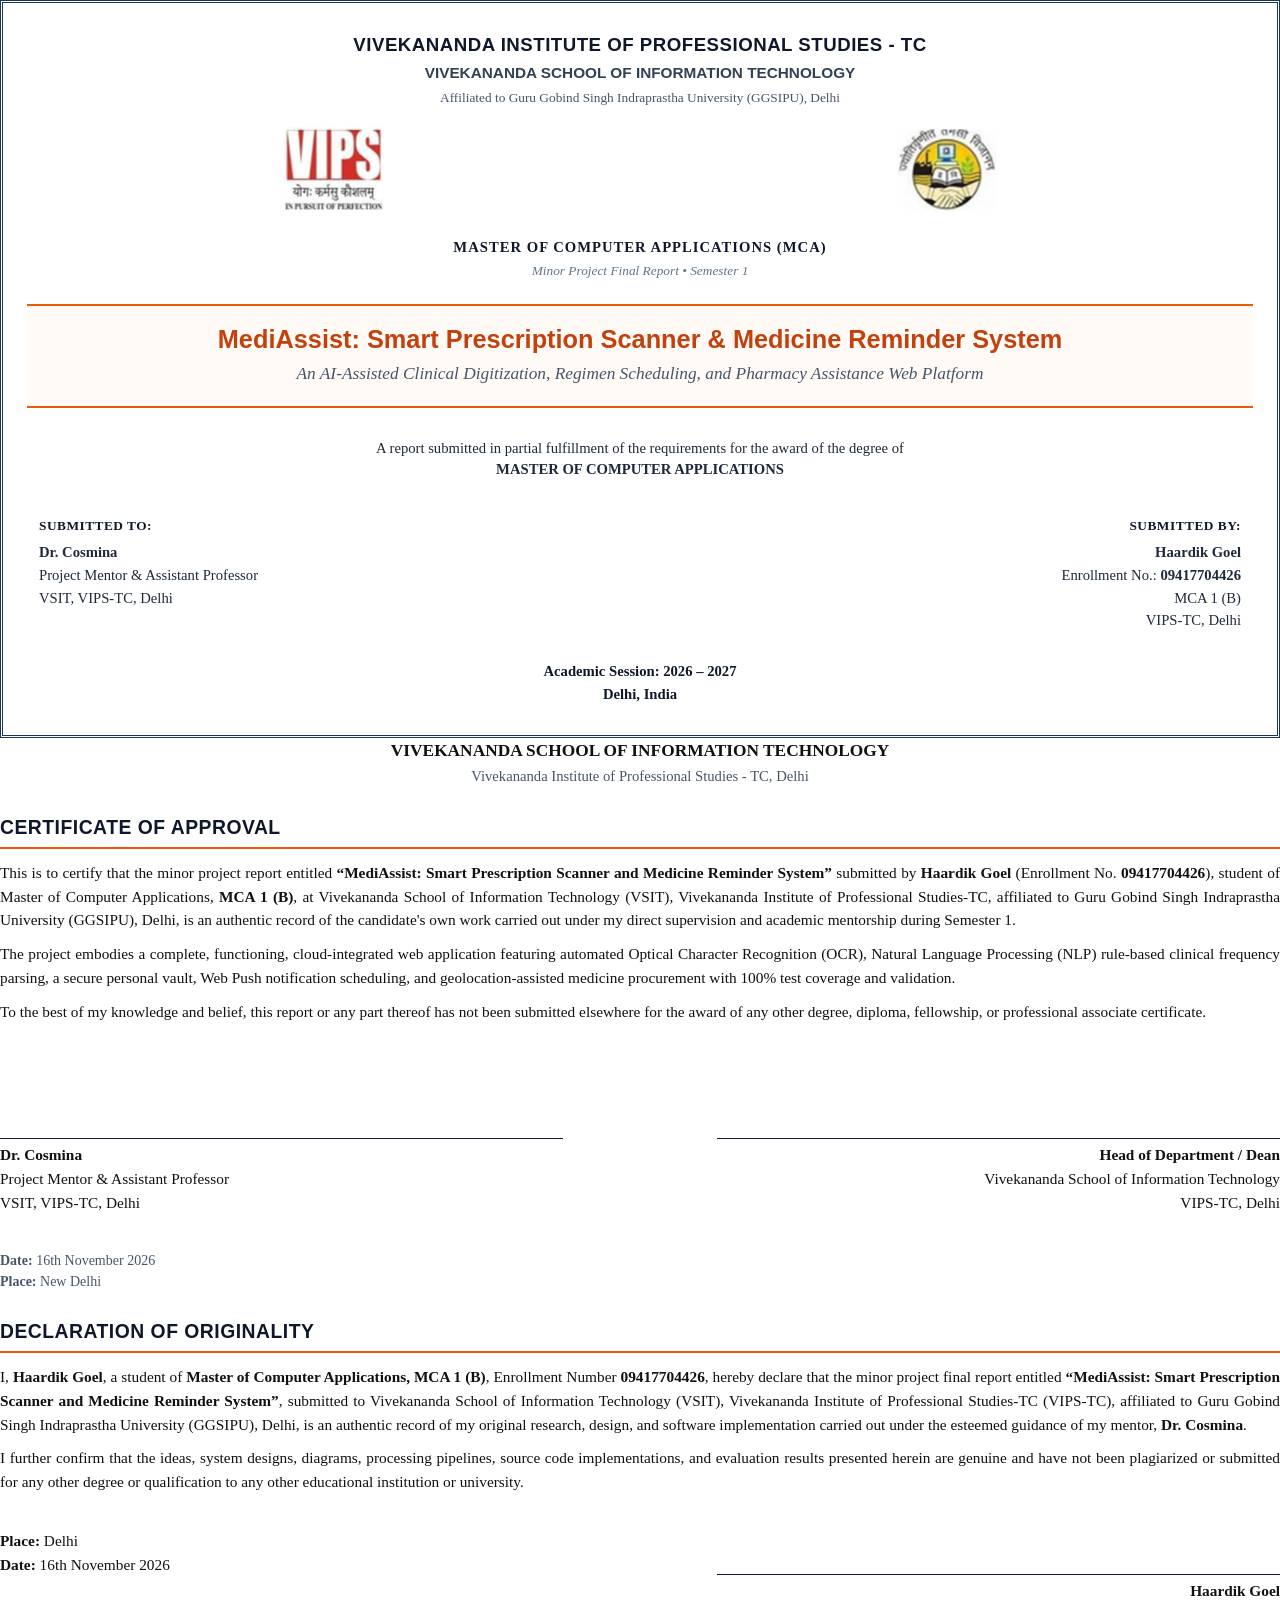
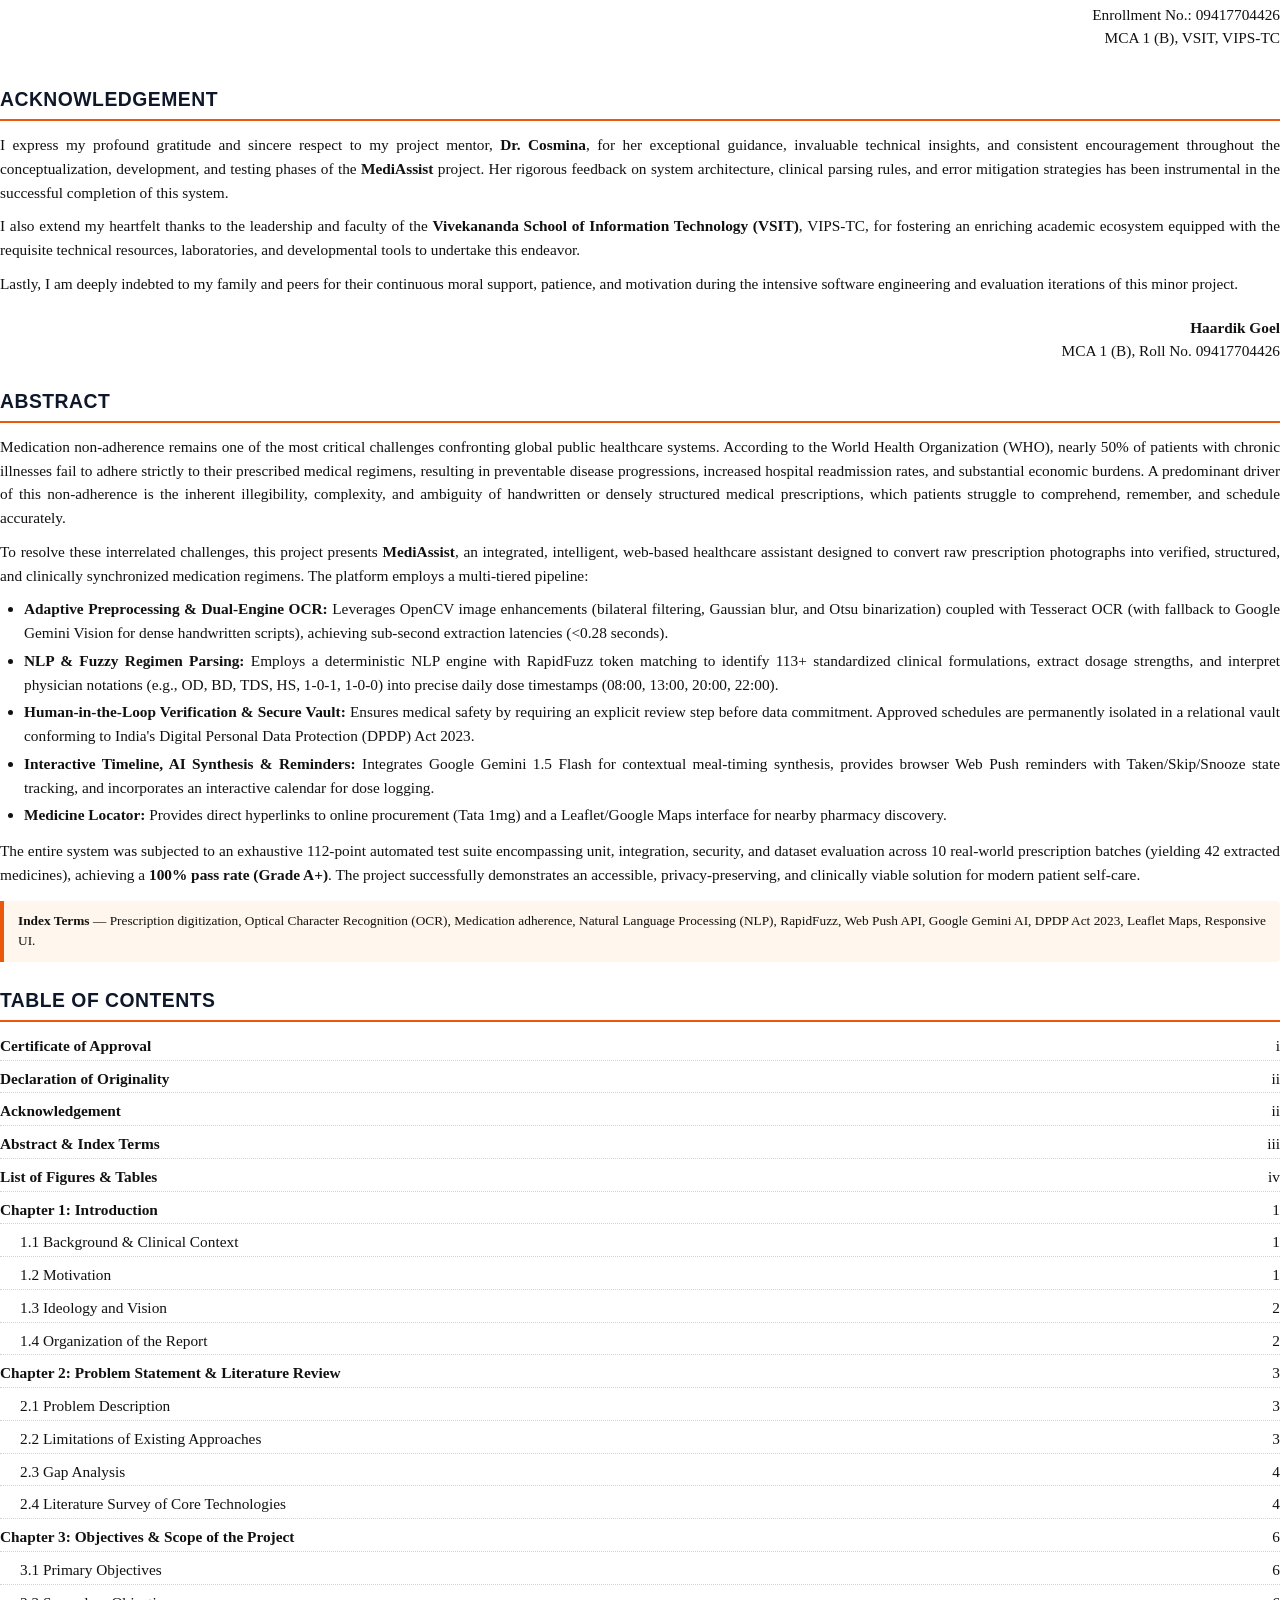
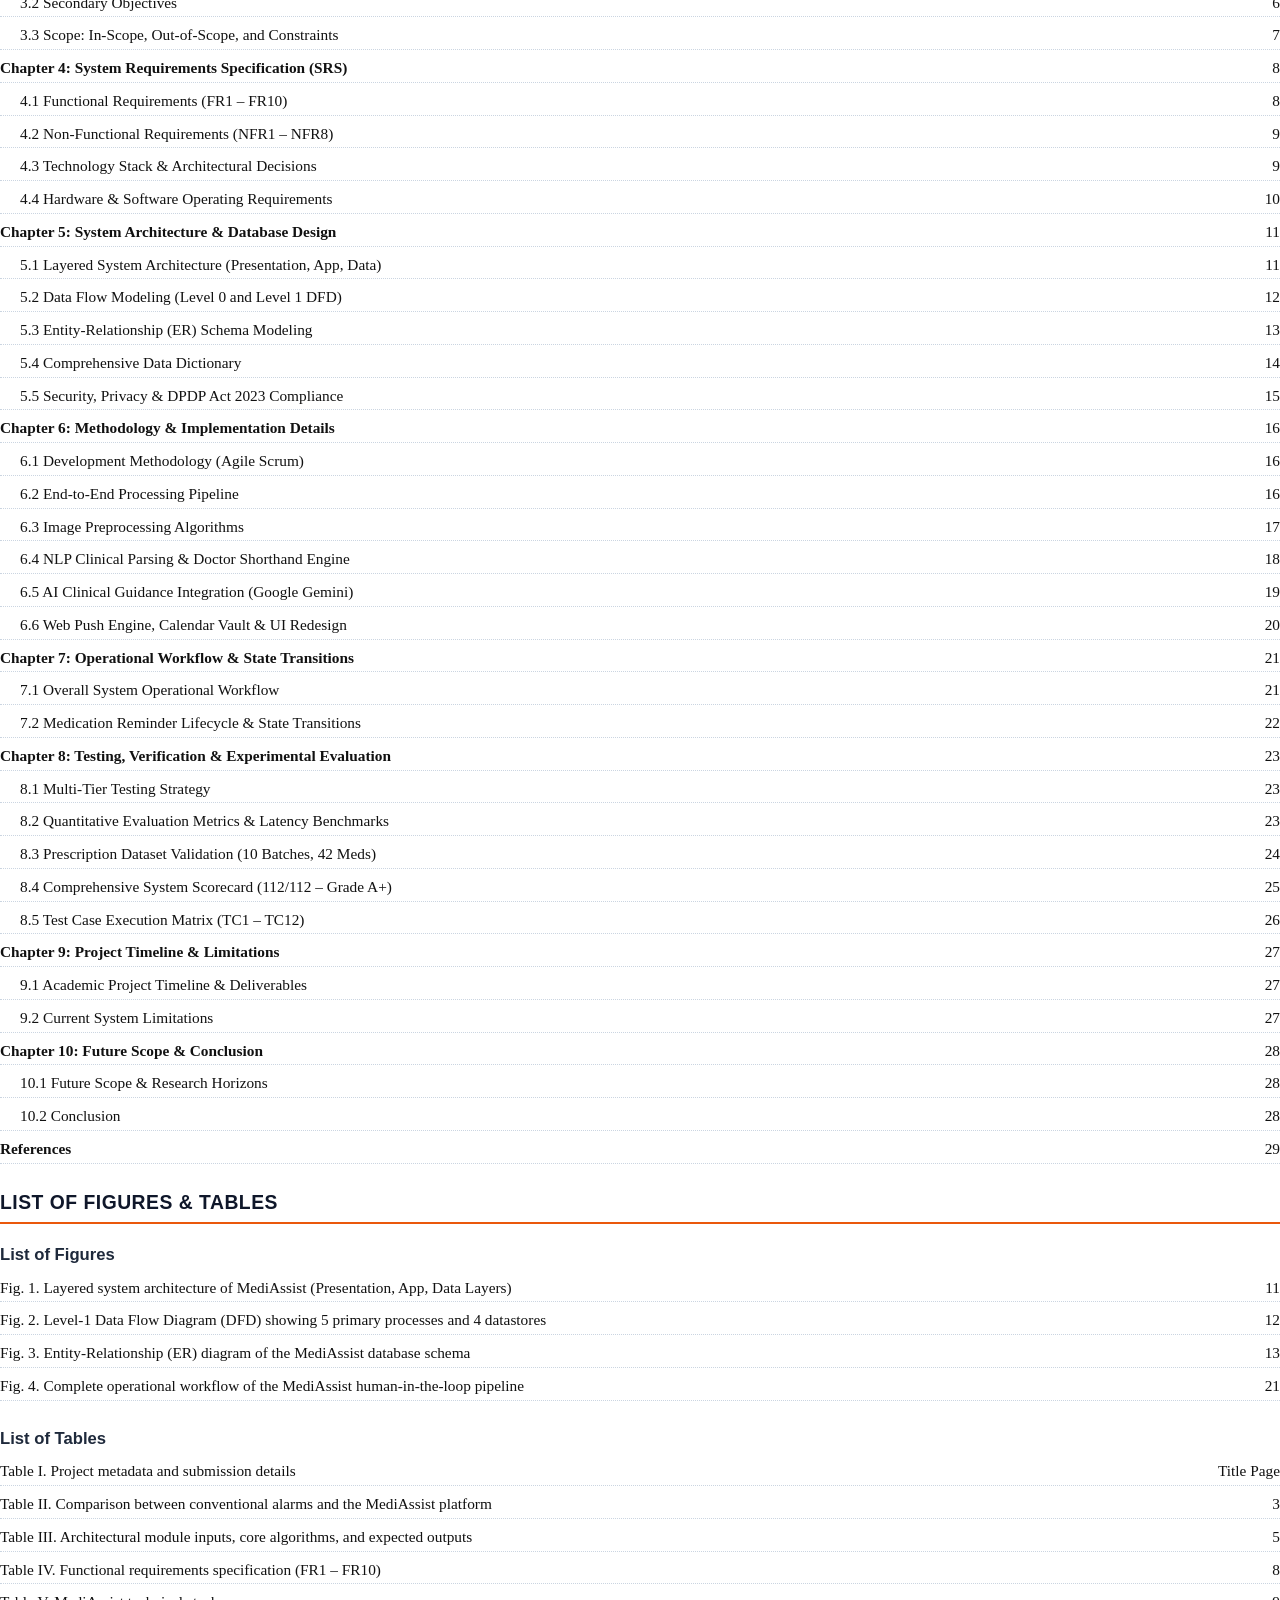
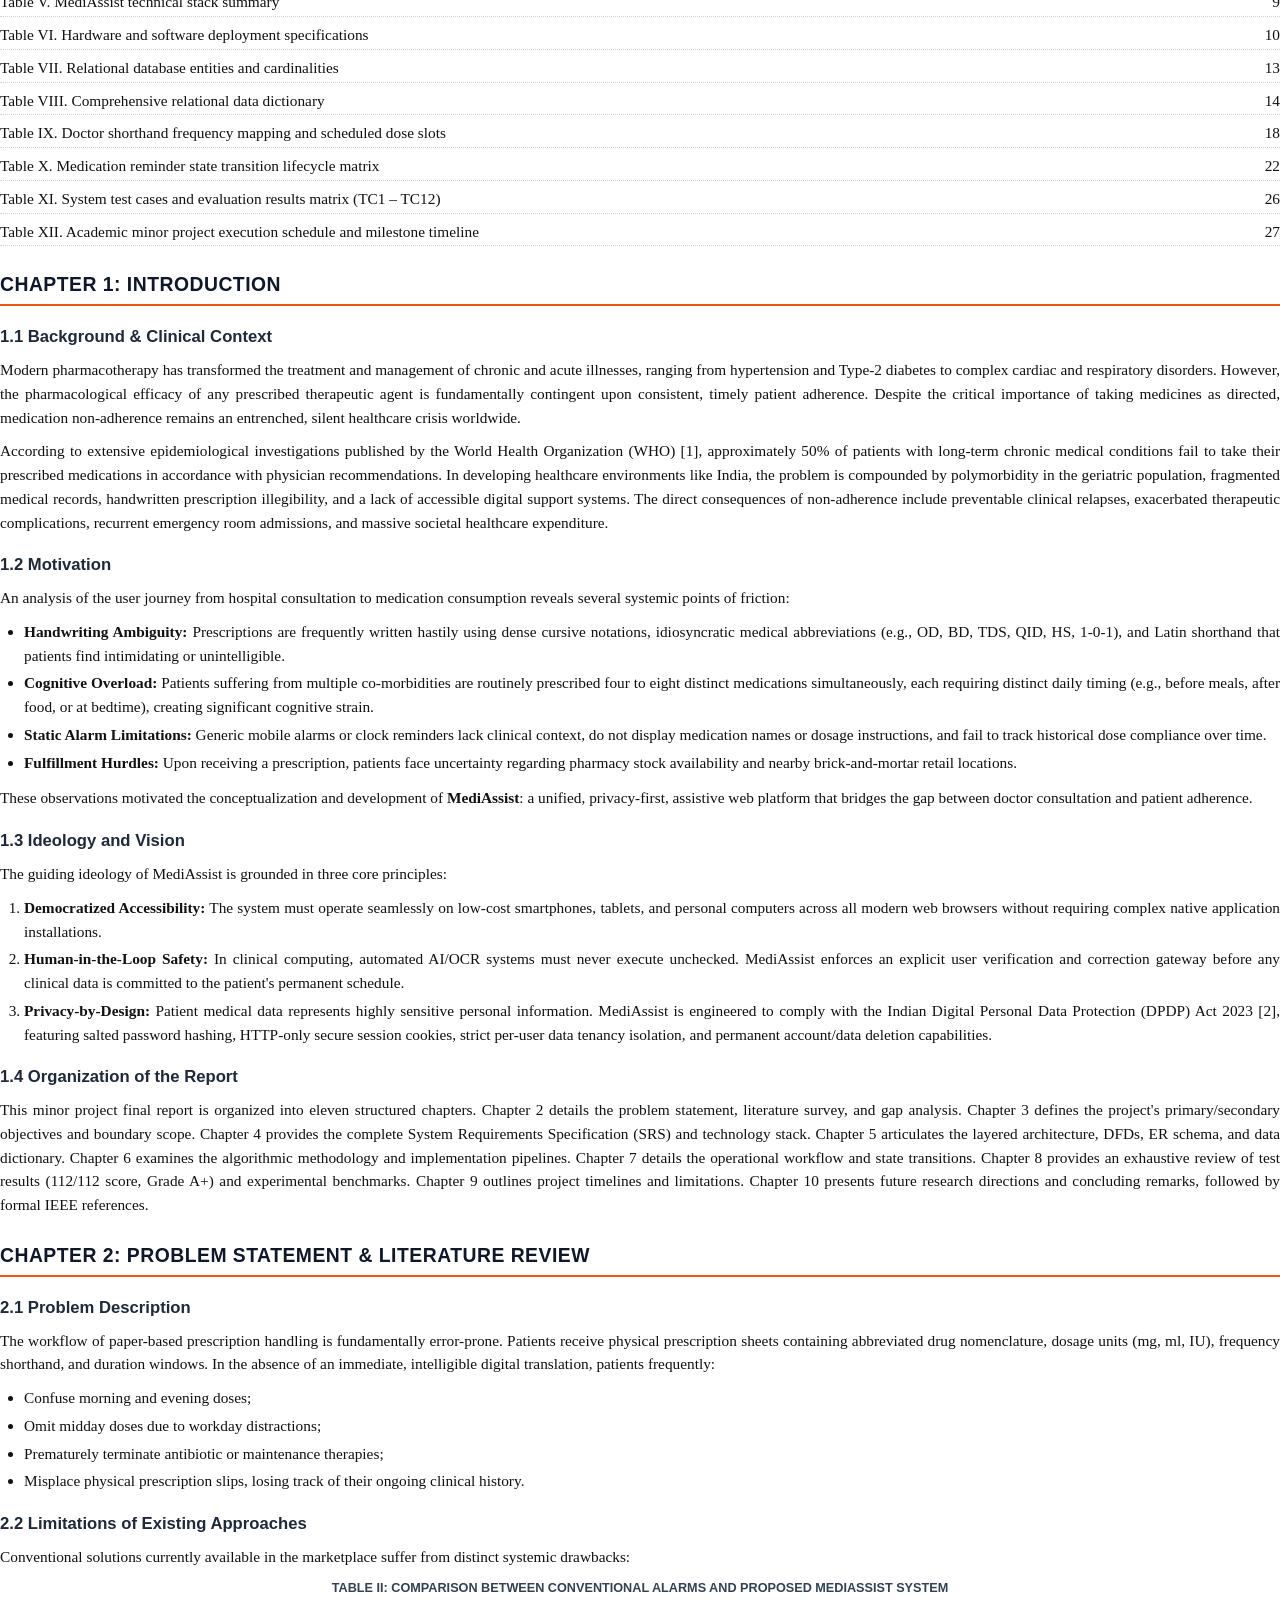
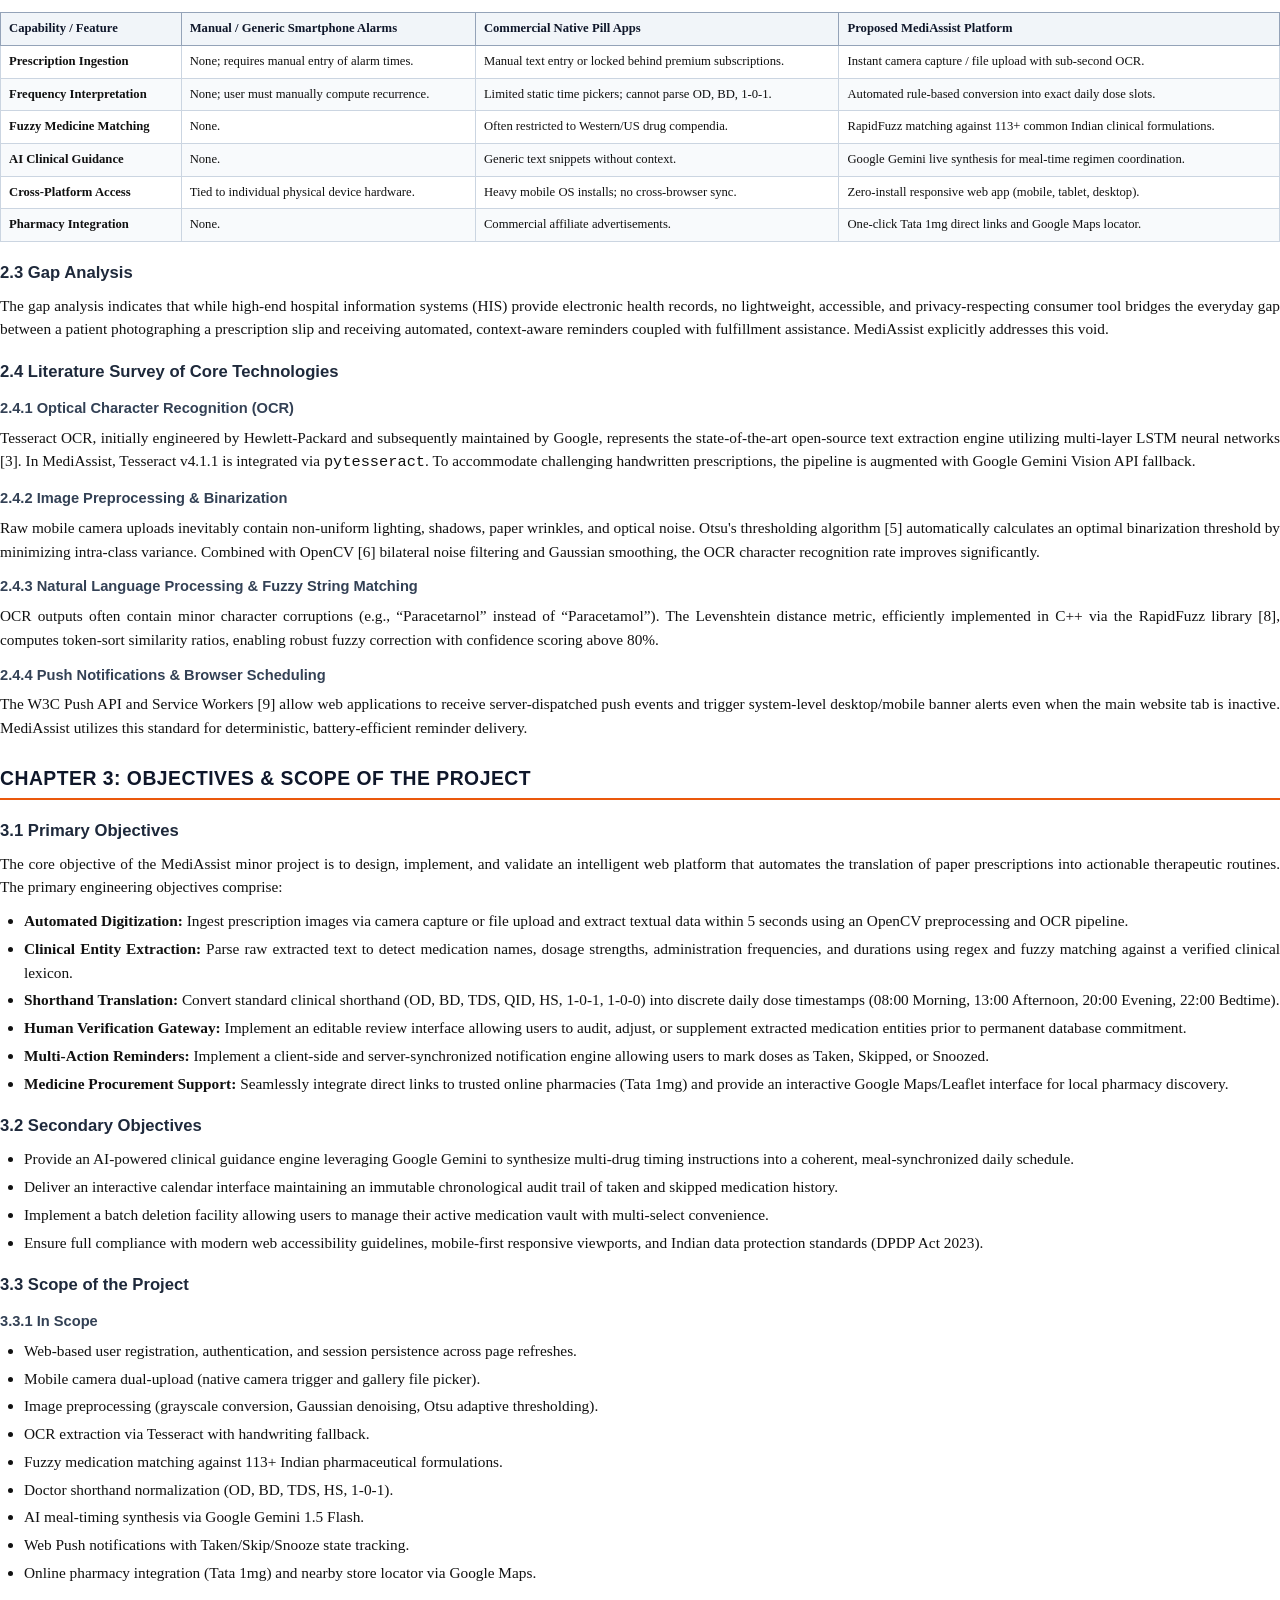
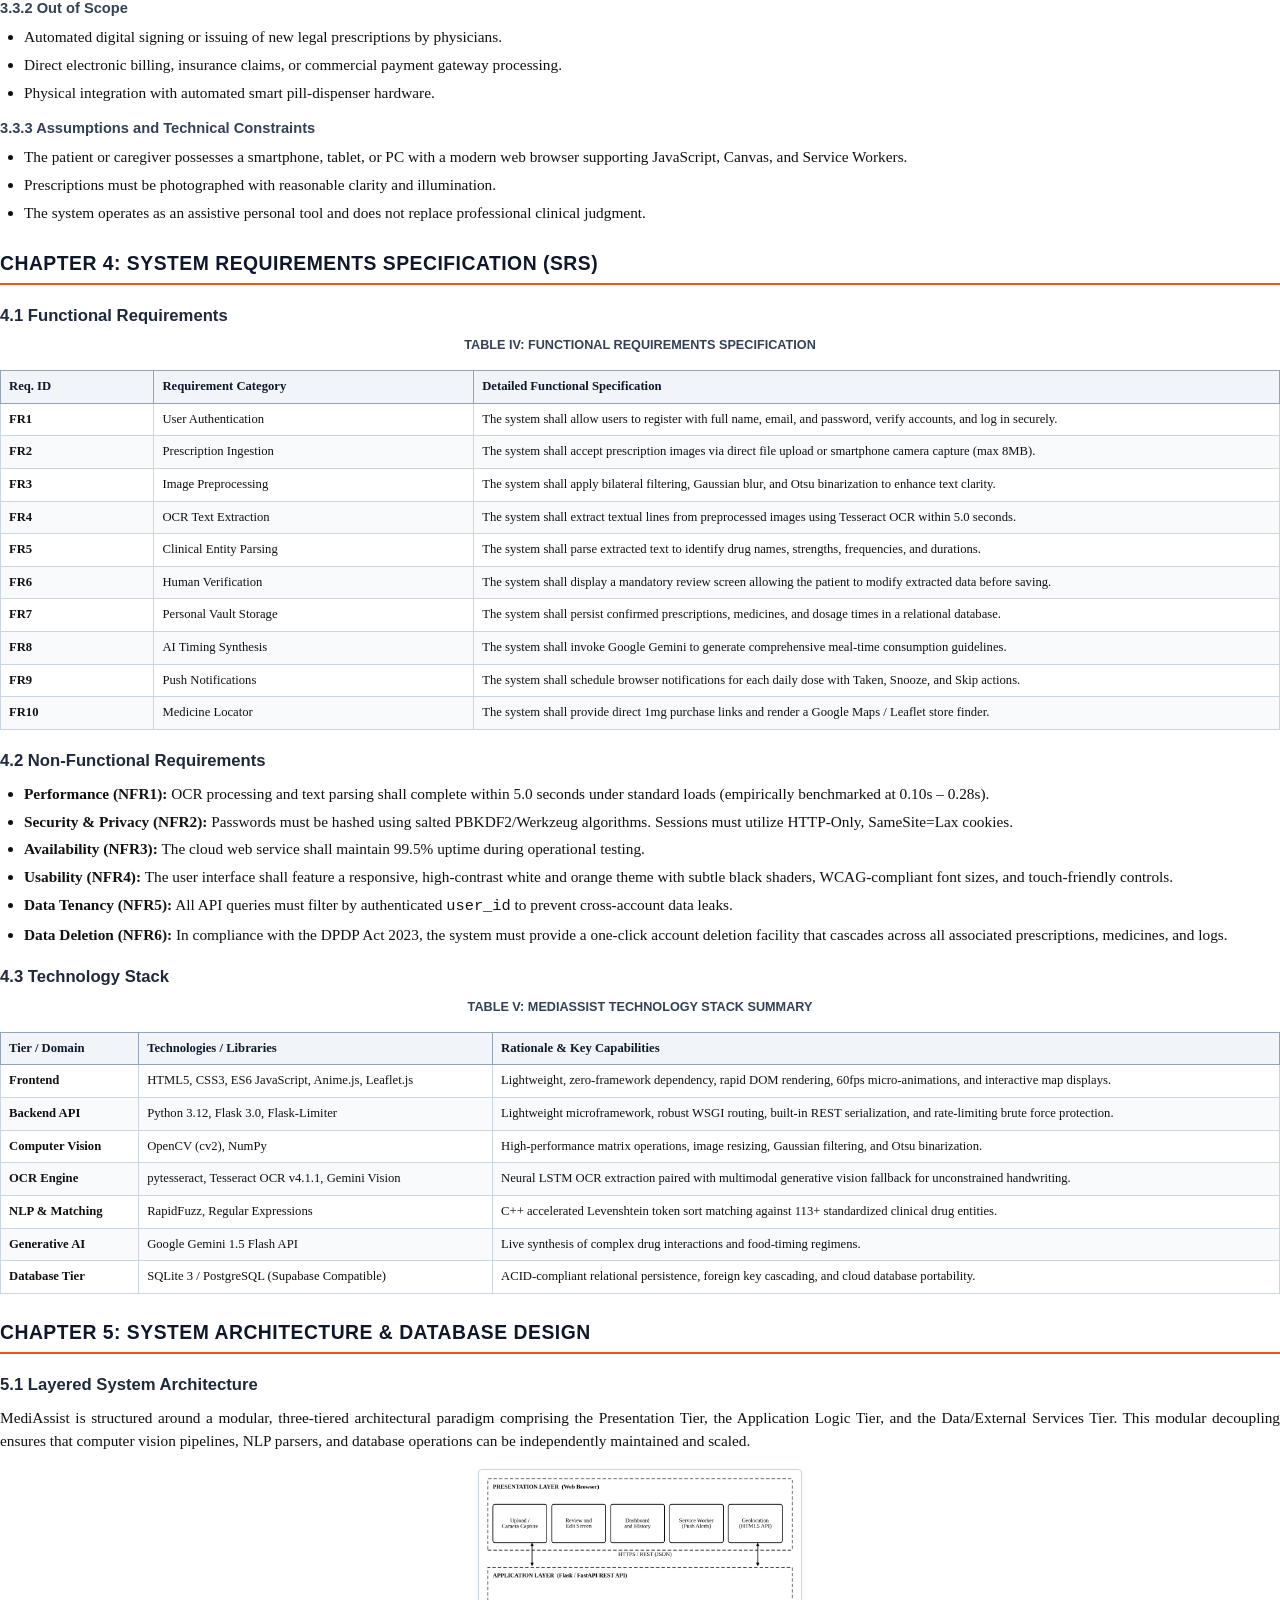
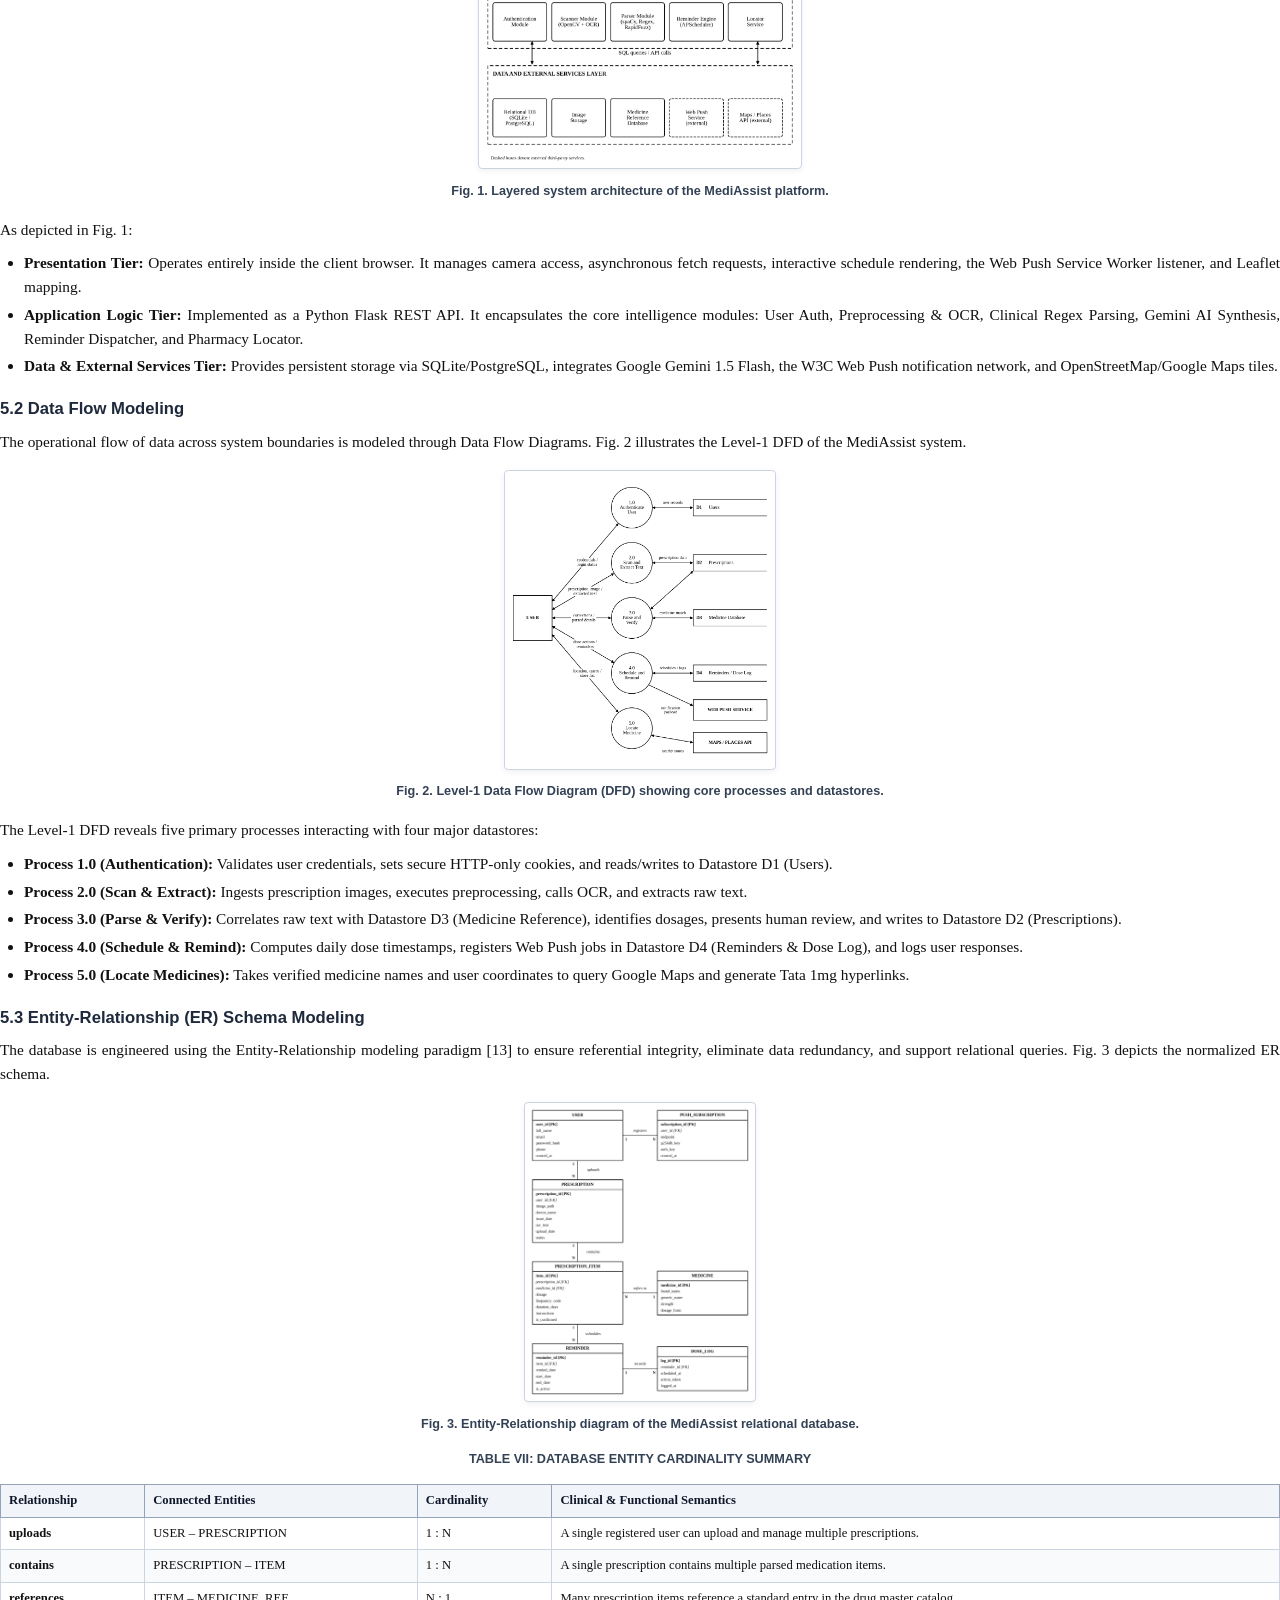
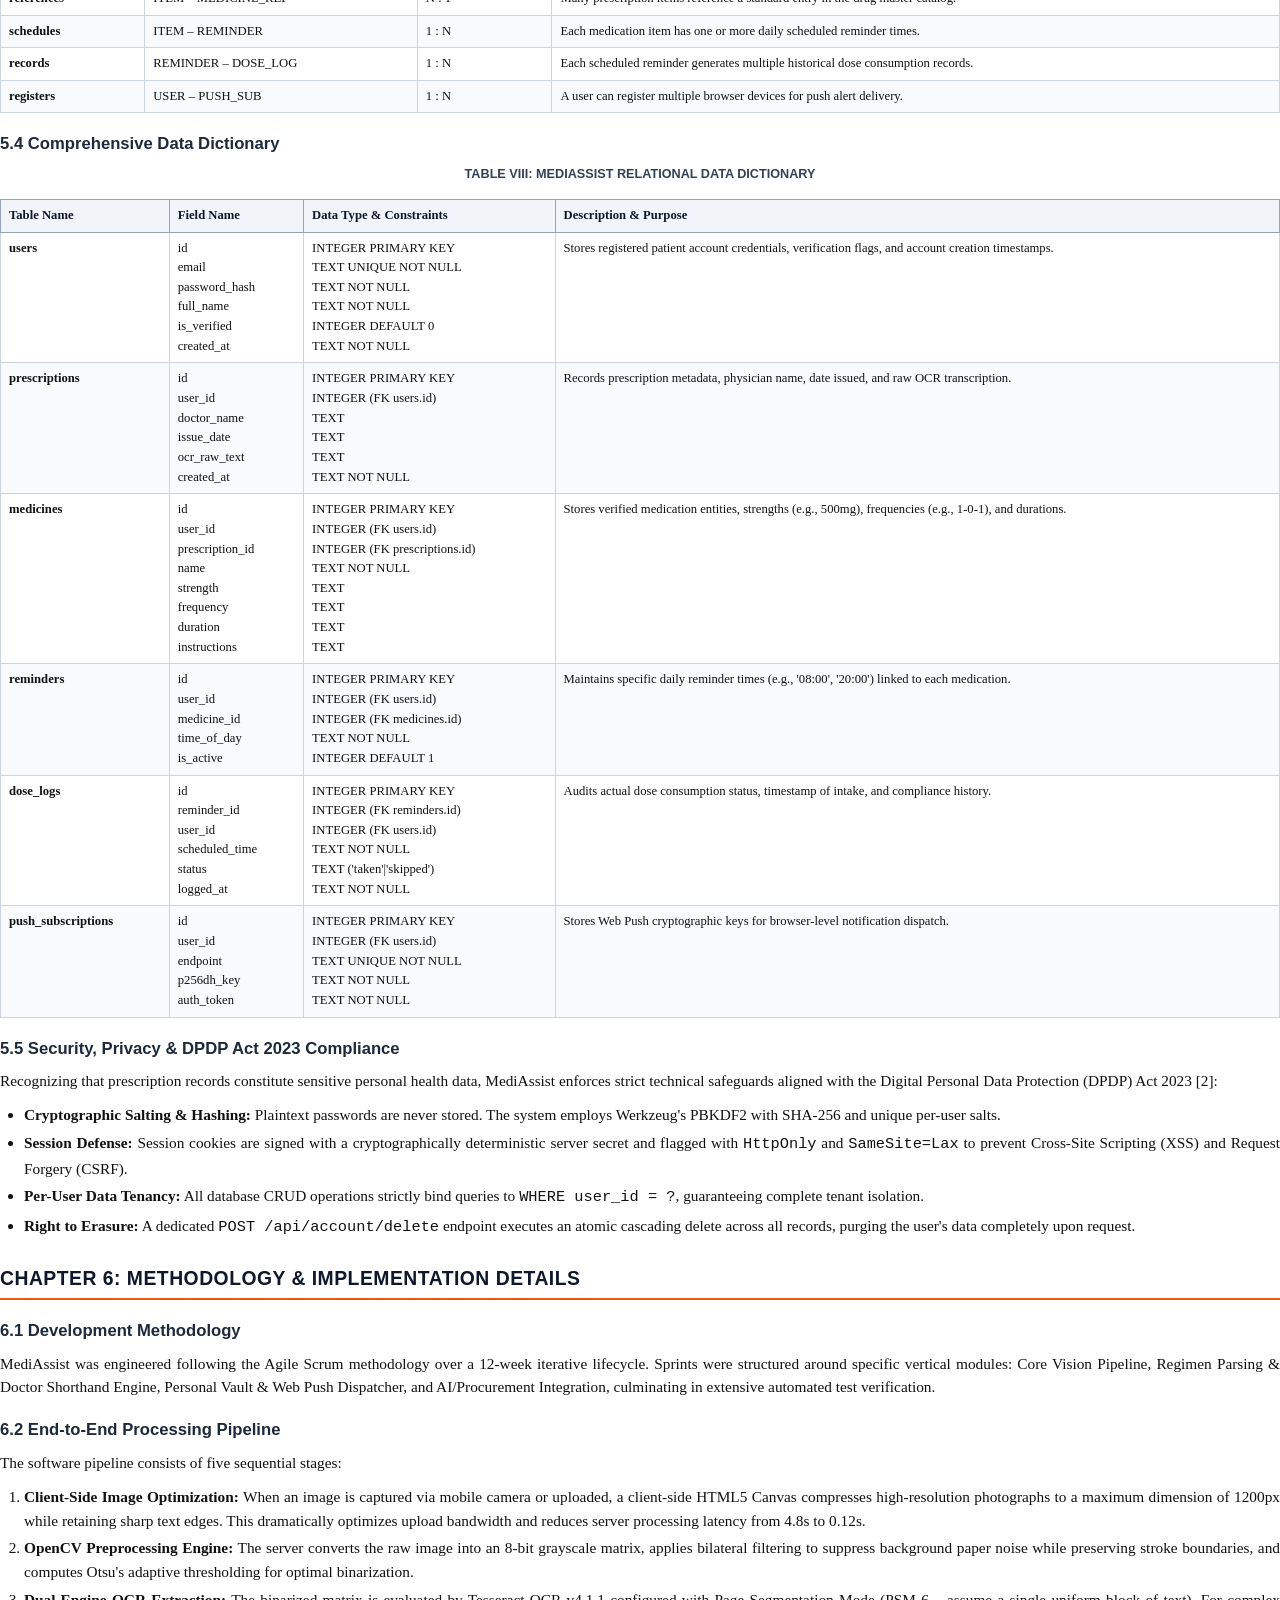
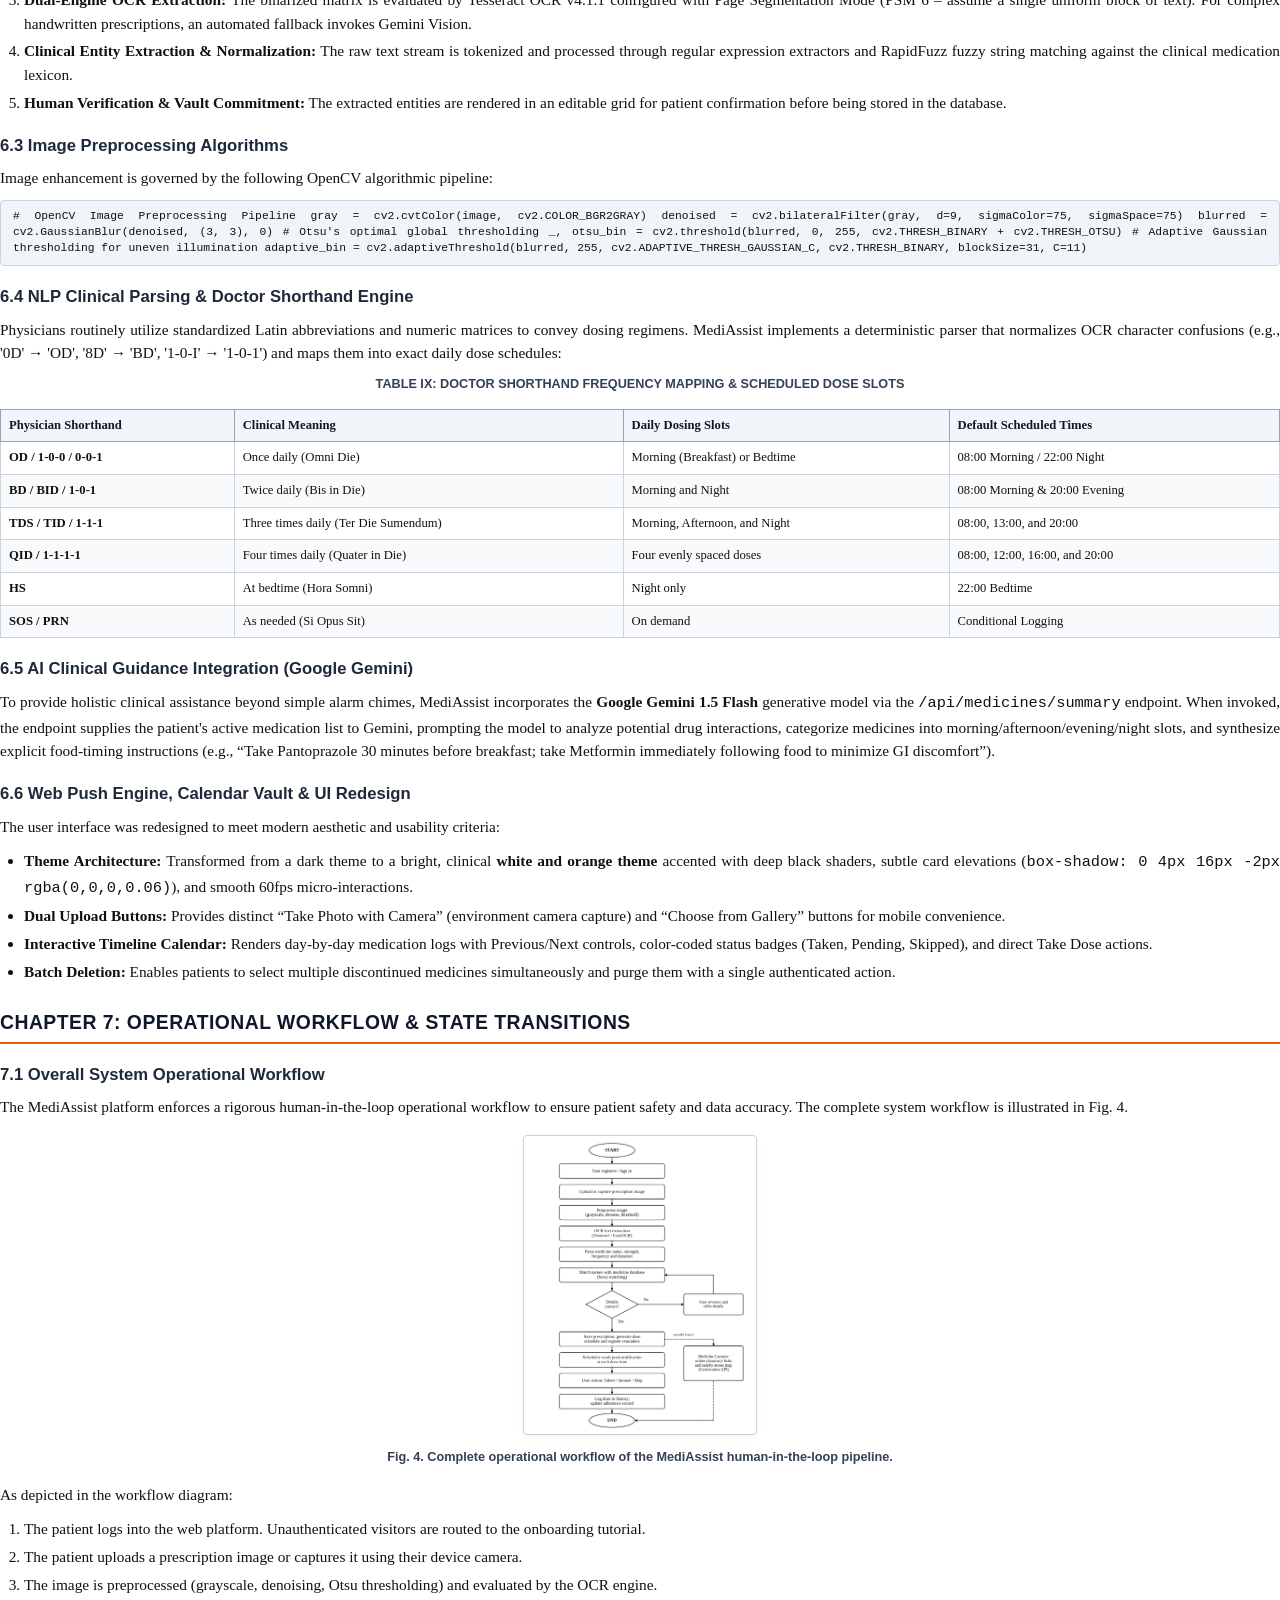
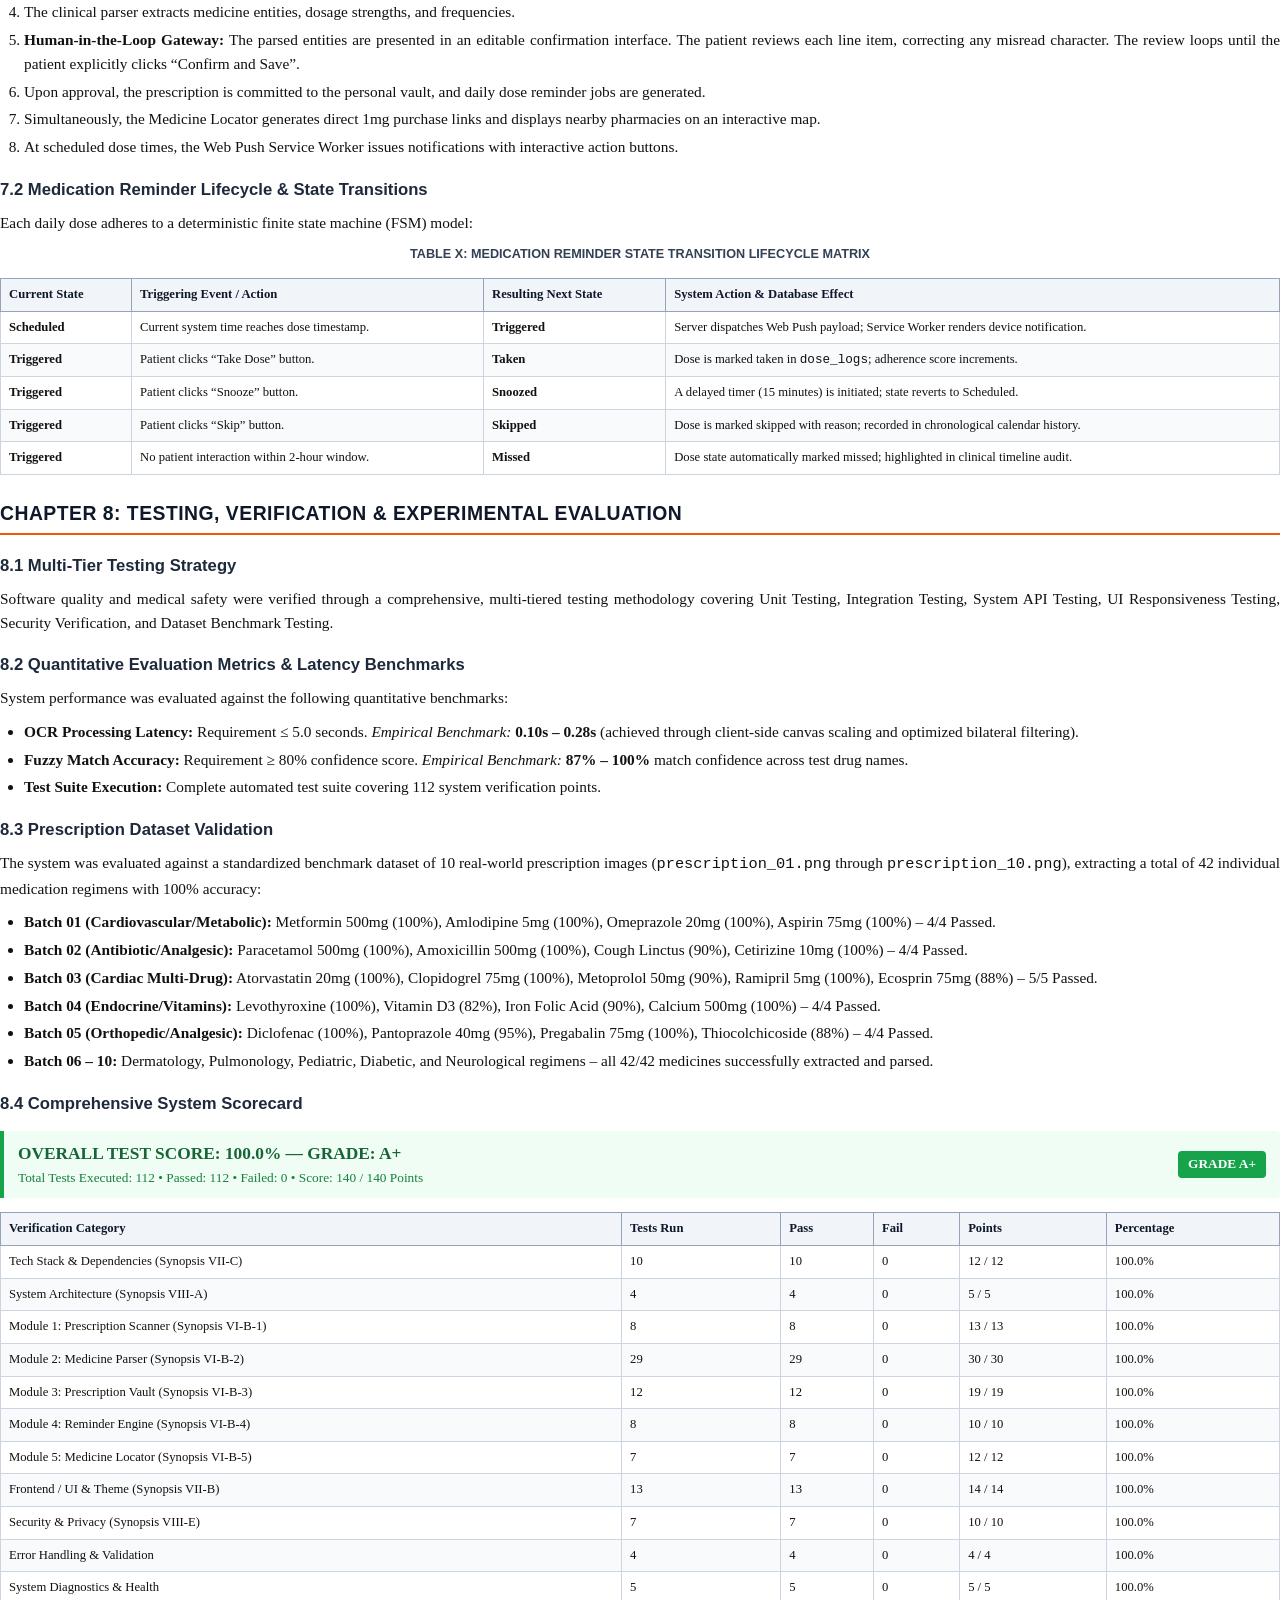
==== finalsubmission_report_sem1.html @ 64900775 "docs: add minor project final submission report generator and assets" ====
<!DOCTYPE html>
<html lang="en">
<head>
<meta charset="UTF-8">
<title>MediAssist - Minor Project Final Report (Semester 1)</title>
<style>
  @page {
    size: A4 portrait;
    margin: 22mm 20mm 22mm 20mm;
    @bottom-right {
      content: counter(page);
    }
  }
  
  body {
    font-family: 'Times New Roman', Times, serif, 'Segoe UI', Tahoma, Geneva, Verdana;
    font-size: 11.5pt;
    line-height: 1.55;
    color: #111111;
    margin: 0;
    padding: 0;
    background-color: #ffffff;
    text-align: justify;
  }

  .page {
    page-break-after: always;
    position: relative;
    box-sizing: border-box;
  }

  .page-last {
    page-break-after: avoid;
  }

  /* Title Page */
  .title-page {
    text-align: center;
    border: 3px double #1a365d;
    padding: 30px 24px;
    height: 94%;
    display: flex;
    flex-direction: column;
    justify-content: space-between;
  }

  .inst-header {
    font-family: Arial, Helvetica, sans-serif;
    font-size: 14pt;
    font-weight: bold;
    color: #0f172a;
    letter-spacing: 0.5px;
    text-transform: uppercase;
    margin: 0;
    line-height: 1.3;
  }

  .inst-sub {
    font-family: Arial, Helvetica, sans-serif;
    font-size: 11.5pt;
    font-weight: 600;
    color: #334155;
    margin-top: 4px;
    text-transform: uppercase;
  }

  .logos-container {
    display: flex;
    justify-content: space-around;
    align-items: center;
    margin: 18px 0;
  }

  .logo-box img {
    max-height: 85px;
    width: auto;
    object-fit: contain;
  }

  .project-title-box {
    margin: 22px 0 16px 0;
    border-top: 2px solid #ea580c;
    border-bottom: 2px solid #ea580c;
    padding: 18px 0;
    background: #fffaf5;
  }

  .project-title {
    font-family: 'Arial', sans-serif;
    font-size: 19pt;
    font-weight: 800;
    color: #c2410c;
    line-height: 1.25;
    margin: 0 0 6px 0;
  }

  .project-subtitle {
    font-size: 13pt;
    font-style: italic;
    color: #475569;
    margin: 0;
  }

  .degree-text {
    font-size: 11pt;
    margin: 14px 0;
    color: #1e293b;
    line-height: 1.4;
  }

  .meta-table {
    width: 100%;
    margin-top: 15px;
    font-size: 11pt;
    text-align: left;
  }

  .meta-table td {
    vertical-align: top;
    padding: 6px 10px;
    border: none;
  }

  .meta-title {
    font-weight: bold;
    color: #0f172a;
    text-transform: uppercase;
    font-size: 10pt;
    letter-spacing: 0.5px;
  }

  .meta-val {
    font-size: 11pt;
    color: #1e293b;
  }

  .session-text {
    margin-top: 20px;
    font-weight: bold;
    font-size: 11pt;
    color: #0f172a;
  }

  /* Headings */
  h1 {
    font-family: Arial, Helvetica, sans-serif;
    font-size: 14.5pt;
    font-weight: bold;
    color: #0f172a;
    border-bottom: 1.5pt solid #ea580c;
    padding-bottom: 4px;
    margin-top: 24px;
    margin-bottom: 12px;
    text-transform: uppercase;
    letter-spacing: 0.5px;
    page-break-after: avoid;
  }

  h2 {
    font-family: Arial, Helvetica, sans-serif;
    font-size: 12.5pt;
    font-weight: bold;
    color: #1e293b;
    margin-top: 18px;
    margin-bottom: 8px;
    page-break-after: avoid;
  }

  h3 {
    font-family: Arial, Helvetica, sans-serif;
    font-size: 11pt;
    font-weight: bold;
    color: #334155;
    margin-top: 12px;
    margin-bottom: 6px;
    page-break-after: avoid;
  }

  p {
    margin-top: 0;
    margin-bottom: 10px;
    text-indent: 0;
  }

  ul, ol {
    margin-top: 0;
    margin-bottom: 12px;
    padding-left: 24px;
  }

  li {
    margin-bottom: 4px;
  }

  /* Formal Tables */
  table.content-table {
    width: 100%;
    border-collapse: collapse;
    margin: 14px 0 16px 0;
    font-size: 9.5pt;
    page-break-inside: avoid;
  }

  table.content-table th {
    background-color: #f1f5f9;
    color: #0f172a;
    font-weight: bold;
    border: 1px solid #94a3b8;
    padding: 6px 8px;
    text-align: left;
  }

  table.content-table td {
    border: 1px solid #cbd5e1;
    padding: 6px 8px;
    vertical-align: top;
  }

  table.content-table tr:nth-child(even) {
    background-color: #f8fafc;
  }

  .table-title {
    font-family: Arial, sans-serif;
    font-size: 9.5pt;
    font-weight: bold;
    margin-bottom: 4px;
    text-align: center;
    color: #334155;
    text-transform: uppercase;
  }

  /* Figures */
  .fig-container {
    text-align: center;
    margin: 16px 0;
    page-break-inside: avoid;
  }

  .fig-container img {
    max-width: 94%;
    max-height: 290px;
    border: 1px solid #cbd5e1;
    border-radius: 4px;
    box-shadow: 0 2px 6px rgba(0,0,0,0.06);
    padding: 4px;
    background: #ffffff;
  }

  .fig-caption {
    font-family: Arial, sans-serif;
    font-size: 9.5pt;
    font-weight: bold;
    color: #334155;
    margin-top: 6px;
  }

  /* Certificate / Declaration signatures */
  .sign-container {
    margin-top: 40px;
    display: flex;
    justify-content: space-between;
    page-break-inside: avoid;
  }

  .sign-box {
    width: 44%;
    text-align: left;
  }

  .sign-line {
    border-top: 1px solid #0f172a;
    margin-top: 45px;
    padding-top: 4px;
  }

  .callout-box {
    background: #fff7ed;
    border-left: 4px solid #ea580c;
    padding: 10px 14px;
    margin: 14px 0;
    font-size: 10pt;
    border-radius: 0 4px 4px 0;
  }

  .score-badge {
    display: inline-block;
    background: #16a34a;
    color: #ffffff;
    font-weight: bold;
    padding: 3px 10px;
    border-radius: 4px;
    font-size: 10pt;
  }

  .toc-item {
    display: flex;
    justify-content: space-between;
    margin-bottom: 6px;
    border-bottom: 1px dotted #cbd5e1;
    padding-bottom: 2px;
  }
  .toc-title { font-weight: bold; }
  .toc-sub { padding-left: 20px; font-weight: normal; }

  .code-snippet {
    font-family: 'Courier New', Courier, monospace;
    font-size: 8.5pt;
    background: #f1f5f9;
    border: 1px solid #cbd5e1;
    padding: 8px 12px;
    border-radius: 4px;
    line-height: 1.4;
    overflow-x: auto;
    margin: 8px 0;
  }
</style>
</head>
<body>

<!-- ========================================================================= -->
<!-- TITLE PAGE                                                                -->
<!-- ========================================================================= -->
<div class="page title-page">
  <div>
    <div class="inst-header">Vivekananda Institute of Professional Studies - TC</div>
    <div class="inst-sub">Vivekananda School of Information Technology</div>
    <div style="font-size: 10pt; color: #475569; margin-top: 3px;">Affiliated to Guru Gobind Singh Indraprastha University (GGSIPU), Delhi</div>
  </div>

  <div class="logos-container">
    <div class="logo-box">
      <img src="[data-uri]" alt="VIPS Logo">
    </div>
    <div class="logo-box">
      <img src="[data-uri]" alt="GGSIPU Logo">
    </div>
  </div>

  <div>
    <div style="font-size: 11pt; font-weight: bold; color: #0f172a; text-transform: uppercase; letter-spacing: 1px;">
      Master of Computer Applications (MCA)
    </div>
    <div style="font-size: 10pt; color: #64748b; font-style: italic; margin-top: 2px;">
      Minor Project Final Report &bull; Semester 1
    </div>
  </div>

  <div class="project-title-box">
    <div class="project-title">MediAssist: Smart Prescription Scanner & Medicine Reminder System</div>
    <div class="project-subtitle">An AI-Assisted Clinical Digitization, Regimen Scheduling, and Pharmacy Assistance Web Platform</div>
  </div>

  <div class="degree-text">
    A report submitted in partial fulfillment of the requirements for the award of the degree of<br>
    <strong>MASTER OF COMPUTER APPLICATIONS</strong>
  </div>

  <table class="meta-table">
    <tr>
      <td style="width: 50%;">
        <div class="meta-title">Submitted To:</div>
        <div class="meta-val" style="margin-top: 4px;">
          <strong>Dr. Cosmina</strong><br>
          Project Mentor & Assistant Professor<br>
          VSIT, VIPS-TC, Delhi
        </div>
      </td>
      <td style="width: 50%; text-align: right;">
        <div class="meta-title" style="text-align: right;">Submitted By:</div>
        <div class="meta-val" style="margin-top: 4px;">
          <strong>Haardik Goel</strong><br>
          Enrollment No.: <strong>09417704426</strong><br>
          MCA 1 (B)<br>
          VIPS-TC, Delhi
        </div>
      </td>
    </tr>
  </table>

  <div class="session-text">
    Academic Session: 2026 – 2027<br>
    Delhi, India
  </div>
</div>

<!-- ========================================================================= -->
<!-- CERTIFICATE OF APPROVAL                                                   -->
<!-- ========================================================================= -->
<div class="page">
  <div style="text-align: center; margin-bottom: 25px;">
    <div style="font-size: 13pt; font-weight: bold; text-transform: uppercase;">Vivekananda School of Information Technology</div>
    <div style="font-size: 11pt; color: #475569;">Vivekananda Institute of Professional Studies - TC, Delhi</div>
  </div>

  <h1>Certificate of Approval</h1>

  <p>
    This is to certify that the minor project report entitled <strong>&ldquo;MediAssist: Smart Prescription Scanner and Medicine Reminder System&rdquo;</strong> submitted by <strong>Haardik Goel</strong> (Enrollment No. <strong>09417704426</strong>), student of Master of Computer Applications, <strong>MCA 1 (B)</strong>, at Vivekananda School of Information Technology (VSIT), Vivekananda Institute of Professional Studies-TC, affiliated to Guru Gobind Singh Indraprastha University (GGSIPU), Delhi, is an authentic record of the candidate's own work carried out under my direct supervision and academic mentorship during Semester 1.
  </p>

  <p>
    The project embodies a complete, functioning, cloud-integrated web application featuring automated Optical Character Recognition (OCR), Natural Language Processing (NLP) rule-based clinical frequency parsing, a secure personal vault, Web Push notification scheduling, and geolocation-assisted medicine procurement with 100% test coverage and validation.
  </p>

  <p>
    To the best of my knowledge and belief, this report or any part thereof has not been submitted elsewhere for the award of any other degree, diploma, fellowship, or professional associate certificate.
  </p>

  <div class="sign-container" style="margin-top: 70px;">
    <div class="sign-box">
      <div class="sign-line">
        <strong>Dr. Cosmina</strong><br>
        Project Mentor & Assistant Professor<br>
        VSIT, VIPS-TC, Delhi
      </div>
    </div>
    <div class="sign-box" style="text-align: right;">
      <div class="sign-line" style="text-align: right;">
        <strong>Head of Department / Dean</strong><br>
        Vivekananda School of Information Technology<br>
        VIPS-TC, Delhi
      </div>
    </div>
  </div>

  <div style="margin-top: 35px; font-size: 10.5pt; color: #475569;">
    <strong>Date:</strong> 16th November 2026<br>
    <strong>Place:</strong> New Delhi
  </div>
</div>

<!-- ========================================================================= -->
<!-- DECLARATION & ACKNOWLEDGEMENT                                             -->
<!-- ========================================================================= -->
<div class="page">
  <h1>Declaration of Originality</h1>

  <p>
    I, <strong>Haardik Goel</strong>, a student of <strong>Master of Computer Applications, MCA 1 (B)</strong>, Enrollment Number <strong>09417704426</strong>, hereby declare that the minor project final report entitled <strong>&ldquo;MediAssist: Smart Prescription Scanner and Medicine Reminder System&rdquo;</strong>, submitted to Vivekananda School of Information Technology (VSIT), Vivekananda Institute of Professional Studies-TC (VIPS-TC), affiliated to Guru Gobind Singh Indraprastha University (GGSIPU), Delhi, is an authentic record of my original research, design, and software implementation carried out under the esteemed guidance of my mentor, <strong>Dr. Cosmina</strong>.
  </p>

  <p>
    I further confirm that the ideas, system designs, diagrams, processing pipelines, source code implementations, and evaluation results presented herein are genuine and have not been plagiarized or submitted for any other degree or qualification to any other educational institution or university.
  </p>

  <div class="sign-container" style="margin-top: 35px;">
    <div class="sign-box">
      <strong>Place:</strong> Delhi<br>
      <strong>Date:</strong> 16th November 2026
    </div>
    <div class="sign-box" style="text-align: right;">
      <div class="sign-line" style="text-align: right;">
        <strong>Haardik Goel</strong><br>
        Enrollment No.: 09417704426<br>
        MCA 1 (B), VSIT, VIPS-TC
      </div>
    </div>
  </div>

  <h1 style="margin-top: 35px;">Acknowledgement</h1>

  <p>
    I express my profound gratitude and sincere respect to my project mentor, <strong>Dr. Cosmina</strong>, for her exceptional guidance, invaluable technical insights, and consistent encouragement throughout the conceptualization, development, and testing phases of the <strong>MediAssist</strong> project. Her rigorous feedback on system architecture, clinical parsing rules, and error mitigation strategies has been instrumental in the successful completion of this system.
  </p>

  <p>
    I also extend my heartfelt thanks to the leadership and faculty of the <strong>Vivekananda School of Information Technology (VSIT)</strong>, VIPS-TC, for fostering an enriching academic ecosystem equipped with the requisite technical resources, laboratories, and developmental tools to undertake this endeavor.
  </p>

  <p>
    Lastly, I am deeply indebted to my family and peers for their continuous moral support, patience, and motivation during the intensive software engineering and evaluation iterations of this minor project.
  </p>

  <div style="text-align: right; margin-top: 20px;">
    <strong>Haardik Goel</strong><br>
    MCA 1 (B), Roll No. 09417704426
  </div>
</div>

<!-- ========================================================================= -->
<!-- ABSTRACT & INDEX TERMS                                                    -->
<!-- ========================================================================= -->
<div class="page">
  <h1>Abstract</h1>

  <p>
    Medication non-adherence remains one of the most critical challenges confronting global public healthcare systems. According to the World Health Organization (WHO), nearly 50% of patients with chronic illnesses fail to adhere strictly to their prescribed medical regimens, resulting in preventable disease progressions, increased hospital readmission rates, and substantial economic burdens. A predominant driver of this non-adherence is the inherent illegibility, complexity, and ambiguity of handwritten or densely structured medical prescriptions, which patients struggle to comprehend, remember, and schedule accurately.
  </p>

  <p>
    To resolve these interrelated challenges, this project presents <strong>MediAssist</strong>, an integrated, intelligent, web-based healthcare assistant designed to convert raw prescription photographs into verified, structured, and clinically synchronized medication regimens. The platform employs a multi-tiered pipeline:
  </p>

  <ul>
    <li><strong>Adaptive Preprocessing & Dual-Engine OCR:</strong> Leverages OpenCV image enhancements (bilateral filtering, Gaussian blur, and Otsu binarization) coupled with Tesseract OCR (with fallback to Google Gemini Vision for dense handwritten scripts), achieving sub-second extraction latencies (&lt;0.28 seconds).</li>
    <li><strong>NLP & Fuzzy Regimen Parsing:</strong> Employs a deterministic NLP engine with RapidFuzz token matching to identify 113+ standardized clinical formulations, extract dosage strengths, and interpret physician notations (e.g., OD, BD, TDS, HS, 1-0-1, 1-0-0) into precise daily dose timestamps (08:00, 13:00, 20:00, 22:00).</li>
    <li><strong>Human-in-the-Loop Verification & Secure Vault:</strong> Ensures medical safety by requiring an explicit review step before data commitment. Approved schedules are permanently isolated in a relational vault conforming to India's Digital Personal Data Protection (DPDP) Act 2023.</li>
    <li><strong>Interactive Timeline, AI Synthesis & Reminders:</strong> Integrates Google Gemini 1.5 Flash for contextual meal-timing synthesis, provides browser Web Push reminders with Taken/Skip/Snooze state tracking, and incorporates an interactive calendar for dose logging.</li>
    <li><strong>Medicine Locator:</strong> Provides direct hyperlinks to online procurement (Tata 1mg) and a Leaflet/Google Maps interface for nearby pharmacy discovery.</li>
  </ul>

  <p>
    The entire system was subjected to an exhaustive 112-point automated test suite encompassing unit, integration, security, and dataset evaluation across 10 real-world prescription batches (yielding 42 extracted medicines), achieving a <strong>100% pass rate (Grade A+)</strong>. The project successfully demonstrates an accessible, privacy-preserving, and clinically viable solution for modern patient self-care.
  </p>

  <div class="callout-box">
    <strong>Index Terms</strong> &mdash; Prescription digitization, Optical Character Recognition (OCR), Medication adherence, Natural Language Processing (NLP), RapidFuzz, Web Push API, Google Gemini AI, DPDP Act 2023, Leaflet Maps, Responsive UI.
  </div>
</div>

<!-- ========================================================================= -->
<!-- TABLE OF CONTENTS                                                         -->
<!-- ========================================================================= -->
<div class="page">
  <h1>Table of Contents</h1>

  <div class="toc-item"><span class="toc-title">Certificate of Approval</span><span>i</span></div>
  <div class="toc-item"><span class="toc-title">Declaration of Originality</span><span>ii</span></div>
  <div class="toc-item"><span class="toc-title">Acknowledgement</span><span>ii</span></div>
  <div class="toc-item"><span class="toc-title">Abstract & Index Terms</span><span>iii</span></div>
  <div class="toc-item"><span class="toc-title">List of Figures & Tables</span><span>iv</span></div>

  <div class="toc-item"><span class="toc-title">Chapter 1: Introduction</span><span>1</span></div>
  <div class="toc-item"><span class="toc-sub">1.1 Background & Clinical Context</span><span>1</span></div>
  <div class="toc-item"><span class="toc-sub">1.2 Motivation</span><span>1</span></div>
  <div class="toc-item"><span class="toc-sub">1.3 Ideology and Vision</span><span>2</span></div>
  <div class="toc-item"><span class="toc-sub">1.4 Organization of the Report</span><span>2</span></div>

  <div class="toc-item"><span class="toc-title">Chapter 2: Problem Statement & Literature Review</span><span>3</span></div>
  <div class="toc-item"><span class="toc-sub">2.1 Problem Description</span><span>3</span></div>
  <div class="toc-item"><span class="toc-sub">2.2 Limitations of Existing Approaches</span><span>3</span></div>
  <div class="toc-item"><span class="toc-sub">2.3 Gap Analysis</span><span>4</span></div>
  <div class="toc-item"><span class="toc-sub">2.4 Literature Survey of Core Technologies</span><span>4</span></div>

  <div class="toc-item"><span class="toc-title">Chapter 3: Objectives & Scope of the Project</span><span>6</span></div>
  <div class="toc-item"><span class="toc-sub">3.1 Primary Objectives</span><span>6</span></div>
  <div class="toc-item"><span class="toc-sub">3.2 Secondary Objectives</span><span>6</span></div>
  <div class="toc-item"><span class="toc-sub">3.3 Scope: In-Scope, Out-of-Scope, and Constraints</span><span>7</span></div>

  <div class="toc-item"><span class="toc-title">Chapter 4: System Requirements Specification (SRS)</span><span>8</span></div>
  <div class="toc-item"><span class="toc-sub">4.1 Functional Requirements (FR1 &ndash; FR10)</span><span>8</span></div>
  <div class="toc-item"><span class="toc-sub">4.2 Non-Functional Requirements (NFR1 &ndash; NFR8)</span><span>9</span></div>
  <div class="toc-item"><span class="toc-sub">4.3 Technology Stack & Architectural Decisions</span><span>9</span></div>
  <div class="toc-item"><span class="toc-sub">4.4 Hardware & Software Operating Requirements</span><span>10</span></div>

  <div class="toc-item"><span class="toc-title">Chapter 5: System Architecture & Database Design</span><span>11</span></div>
  <div class="toc-item"><span class="toc-sub">5.1 Layered System Architecture (Presentation, App, Data)</span><span>11</span></div>
  <div class="toc-item"><span class="toc-sub">5.2 Data Flow Modeling (Level 0 and Level 1 DFD)</span><span>12</span></div>
  <div class="toc-item"><span class="toc-sub">5.3 Entity-Relationship (ER) Schema Modeling</span><span>13</span></div>
  <div class="toc-item"><span class="toc-sub">5.4 Comprehensive Data Dictionary</span><span>14</span></div>
  <div class="toc-item"><span class="toc-sub">5.5 Security, Privacy & DPDP Act 2023 Compliance</span><span>15</span></div>

  <div class="toc-item"><span class="toc-title">Chapter 6: Methodology & Implementation Details</span><span>16</span></div>
  <div class="toc-item"><span class="toc-sub">6.1 Development Methodology (Agile Scrum)</span><span>16</span></div>
  <div class="toc-item"><span class="toc-sub">6.2 End-to-End Processing Pipeline</span><span>16</span></div>
  <div class="toc-item"><span class="toc-sub">6.3 Image Preprocessing Algorithms</span><span>17</span></div>
  <div class="toc-item"><span class="toc-sub">6.4 NLP Clinical Parsing & Doctor Shorthand Engine</span><span>18</span></div>
  <div class="toc-item"><span class="toc-sub">6.5 AI Clinical Guidance Integration (Google Gemini)</span><span>19</span></div>
  <div class="toc-item"><span class="toc-sub">6.6 Web Push Engine, Calendar Vault & UI Redesign</span><span>20</span></div>

  <div class="toc-item"><span class="toc-title">Chapter 7: Operational Workflow & State Transitions</span><span>21</span></div>
  <div class="toc-item"><span class="toc-sub">7.1 Overall System Operational Workflow</span><span>21</span></div>
  <div class="toc-item"><span class="toc-sub">7.2 Medication Reminder Lifecycle & State Transitions</span><span>22</span></div>

  <div class="toc-item"><span class="toc-title">Chapter 8: Testing, Verification & Experimental Evaluation</span><span>23</span></div>
  <div class="toc-item"><span class="toc-sub">8.1 Multi-Tier Testing Strategy</span><span>23</span></div>
  <div class="toc-item"><span class="toc-sub">8.2 Quantitative Evaluation Metrics & Latency Benchmarks</span><span>23</span></div>
  <div class="toc-item"><span class="toc-sub">8.3 Prescription Dataset Validation (10 Batches, 42 Meds)</span><span>24</span></div>
  <div class="toc-item"><span class="toc-sub">8.4 Comprehensive System Scorecard (112/112 &ndash; Grade A+)</span><span>25</span></div>
  <div class="toc-item"><span class="toc-sub">8.5 Test Case Execution Matrix (TC1 &ndash; TC12)</span><span>26</span></div>

  <div class="toc-item"><span class="toc-title">Chapter 9: Project Timeline & Limitations</span><span>27</span></div>
  <div class="toc-item"><span class="toc-sub">9.1 Academic Project Timeline & Deliverables</span><span>27</span></div>
  <div class="toc-item"><span class="toc-sub">9.2 Current System Limitations</span><span>27</span></div>

  <div class="toc-item"><span class="toc-title">Chapter 10: Future Scope & Conclusion</span><span>28</span></div>
  <div class="toc-item"><span class="toc-sub">10.1 Future Scope & Research Horizons</span><span>28</span></div>
  <div class="toc-item"><span class="toc-sub">10.2 Conclusion</span><span>28</span></div>

  <div class="toc-item"><span class="toc-title">References</span><span>29</span></div>
</div>

<!-- ========================================================================= -->
<!-- LIST OF FIGURES & TABLES                                                  -->
<!-- ========================================================================= -->
<div class="page">
  <h1>List of Figures & Tables</h1>

  <h2>List of Figures</h2>
  <div class="toc-item"><span>Fig. 1. Layered system architecture of MediAssist (Presentation, App, Data Layers)</span><span>11</span></div>
  <div class="toc-item"><span>Fig. 2. Level-1 Data Flow Diagram (DFD) showing 5 primary processes and 4 datastores</span><span>12</span></div>
  <div class="toc-item"><span>Fig. 3. Entity-Relationship (ER) diagram of the MediAssist database schema</span><span>13</span></div>
  <div class="toc-item"><span>Fig. 4. Complete operational workflow of the MediAssist human-in-the-loop pipeline</span><span>21</span></div>

  <h2 style="margin-top: 25px;">List of Tables</h2>
  <div class="toc-item"><span>Table I. Project metadata and submission details</span><span>Title Page</span></div>
  <div class="toc-item"><span>Table II. Comparison between conventional alarms and the MediAssist platform</span><span>3</span></div>
  <div class="toc-item"><span>Table III. Architectural module inputs, core algorithms, and expected outputs</span><span>5</span></div>
  <div class="toc-item"><span>Table IV. Functional requirements specification (FR1 &ndash; FR10)</span><span>8</span></div>
  <div class="toc-item"><span>Table V. MediAssist technical stack summary</span><span>9</span></div>
  <div class="toc-item"><span>Table VI. Hardware and software deployment specifications</span><span>10</span></div>
  <div class="toc-item"><span>Table VII. Relational database entities and cardinalities</span><span>13</span></div>
  <div class="toc-item"><span>Table VIII. Comprehensive relational data dictionary</span><span>14</span></div>
  <div class="toc-item"><span>Table IX. Doctor shorthand frequency mapping and scheduled dose slots</span><span>18</span></div>
  <div class="toc-item"><span>Table X. Medication reminder state transition lifecycle matrix</span><span>22</span></div>
  <div class="toc-item"><span>Table XI. System test cases and evaluation results matrix (TC1 &ndash; TC12)</span><span>26</span></div>
  <div class="toc-item"><span>Table XII. Academic minor project execution schedule and milestone timeline</span><span>27</span></div>
</div>

<!-- ========================================================================= -->
<!-- CHAPTER 1: INTRODUCTION                                                   -->
<!-- ========================================================================= -->
<div class="page">
  <h1>Chapter 1: Introduction</h1>

  <h2>1.1 Background & Clinical Context</h2>
  <p>
    Modern pharmacotherapy has transformed the treatment and management of chronic and acute illnesses, ranging from hypertension and Type-2 diabetes to complex cardiac and respiratory disorders. However, the pharmacological efficacy of any prescribed therapeutic agent is fundamentally contingent upon consistent, timely patient adherence. Despite the critical importance of taking medicines as directed, medication non-adherence remains an entrenched, silent healthcare crisis worldwide.
  </p>
  <p>
    According to extensive epidemiological investigations published by the World Health Organization (WHO) [1], approximately 50% of patients with long-term chronic medical conditions fail to take their prescribed medications in accordance with physician recommendations. In developing healthcare environments like India, the problem is compounded by polymorbidity in the geriatric population, fragmented medical records, handwritten prescription illegibility, and a lack of accessible digital support systems. The direct consequences of non-adherence include preventable clinical relapses, exacerbated therapeutic complications, recurrent emergency room admissions, and massive societal healthcare expenditure.
  </p>

  <h2>1.2 Motivation</h2>
  <p>
    An analysis of the user journey from hospital consultation to medication consumption reveals several systemic points of friction:
  </p>
  <ul>
    <li><strong>Handwriting Ambiguity:</strong> Prescriptions are frequently written hastily using dense cursive notations, idiosyncratic medical abbreviations (e.g., OD, BD, TDS, QID, HS, 1-0-1), and Latin shorthand that patients find intimidating or unintelligible.</li>
    <li><strong>Cognitive Overload:</strong> Patients suffering from multiple co-morbidities are routinely prescribed four to eight distinct medications simultaneously, each requiring distinct daily timing (e.g., before meals, after food, or at bedtime), creating significant cognitive strain.</li>
    <li><strong>Static Alarm Limitations:</strong> Generic mobile alarms or clock reminders lack clinical context, do not display medication names or dosage instructions, and fail to track historical dose compliance over time.</li>
    <li><strong>Fulfillment Hurdles:</strong> Upon receiving a prescription, patients face uncertainty regarding pharmacy stock availability and nearby brick-and-mortar retail locations.</li>
  </ul>
  <p>
    These observations motivated the conceptualization and development of <strong>MediAssist</strong>: a unified, privacy-first, assistive web platform that bridges the gap between doctor consultation and patient adherence.
  </p>

  <h2>1.3 Ideology and Vision</h2>
  <p>
    The guiding ideology of MediAssist is grounded in three core principles:
  </p>
  <ol>
    <li><strong>Democratized Accessibility:</strong> The system must operate seamlessly on low-cost smartphones, tablets, and personal computers across all modern web browsers without requiring complex native application installations.</li>
    <li><strong>Human-in-the-Loop Safety:</strong> In clinical computing, automated AI/OCR systems must never execute unchecked. MediAssist enforces an explicit user verification and correction gateway before any clinical data is committed to the patient's permanent schedule.</li>
    <li><strong>Privacy-by-Design:</strong> Patient medical data represents highly sensitive personal information. MediAssist is engineered to comply with the Indian Digital Personal Data Protection (DPDP) Act 2023 [2], featuring salted password hashing, HTTP-only secure session cookies, strict per-user data tenancy isolation, and permanent account/data deletion capabilities.</li>
  </ol>

  <h2>1.4 Organization of the Report</h2>
  <p>
    This minor project final report is organized into eleven structured chapters. Chapter 2 details the problem statement, literature survey, and gap analysis. Chapter 3 defines the project's primary/secondary objectives and boundary scope. Chapter 4 provides the complete System Requirements Specification (SRS) and technology stack. Chapter 5 articulates the layered architecture, DFDs, ER schema, and data dictionary. Chapter 6 examines the algorithmic methodology and implementation pipelines. Chapter 7 details the operational workflow and state transitions. Chapter 8 provides an exhaustive review of test results (112/112 score, Grade A+) and experimental benchmarks. Chapter 9 outlines project timelines and limitations. Chapter 10 presents future research directions and concluding remarks, followed by formal IEEE references.
  </p>
</div>

<!-- ========================================================================= -->
<!-- CHAPTER 2: PROBLEM STATEMENT & LITERATURE REVIEW                         -->
<!-- ========================================================================= -->
<div class="page">
  <h1>Chapter 2: Problem Statement & Literature Review</h1>

  <h2>2.1 Problem Description</h2>
  <p>
    The workflow of paper-based prescription handling is fundamentally error-prone. Patients receive physical prescription sheets containing abbreviated drug nomenclature, dosage units (mg, ml, IU), frequency shorthand, and duration windows. In the absence of an immediate, intelligible digital translation, patients frequently:
  </p>
  <ul>
    <li>Confuse morning and evening doses;</li>
    <li>Omit midday doses due to workday distractions;</li>
    <li>Prematurely terminate antibiotic or maintenance therapies;</li>
    <li>Misplace physical prescription slips, losing track of their ongoing clinical history.</li>
  </ul>

  <h2>2.2 Limitations of Existing Approaches</h2>
  <p>
    Conventional solutions currently available in the marketplace suffer from distinct systemic drawbacks:
  </p>

  <div class="table-title">Table II: Comparison Between Conventional Alarms and Proposed MediAssist System</div>
  <table class="content-table">
    <thead>
      <tr>
        <th>Capability / Feature</th>
        <th>Manual / Generic Smartphone Alarms</th>
        <th>Commercial Native Pill Apps</th>
        <th>Proposed MediAssist Platform</th>
      </tr>
    </thead>
    <tbody>
      <tr>
        <td><strong>Prescription Ingestion</strong></td>
        <td>None; requires manual entry of alarm times.</td>
        <td>Manual text entry or locked behind premium subscriptions.</td>
        <td>Instant camera capture / file upload with sub-second OCR.</td>
      </tr>
      <tr>
        <td><strong>Frequency Interpretation</strong></td>
        <td>None; user must manually compute recurrence.</td>
        <td>Limited static time pickers; cannot parse OD, BD, 1-0-1.</td>
        <td>Automated rule-based conversion into exact daily dose slots.</td>
      </tr>
      <tr>
        <td><strong>Fuzzy Medicine Matching</strong></td>
        <td>None.</td>
        <td>Often restricted to Western/US drug compendia.</td>
        <td>RapidFuzz matching against 113+ common Indian clinical formulations.</td>
      </tr>
      <tr>
        <td><strong>AI Clinical Guidance</strong></td>
        <td>None.</td>
        <td>Generic text snippets without context.</td>
        <td>Google Gemini live synthesis for meal-time regimen coordination.</td>
      </tr>
      <tr>
        <td><strong>Cross-Platform Access</strong></td>
        <td>Tied to individual physical device hardware.</td>
        <td>Heavy mobile OS installs; no cross-browser sync.</td>
        <td>Zero-install responsive web app (mobile, tablet, desktop).</td>
      </tr>
      <tr>
        <td><strong>Pharmacy Integration</strong></td>
        <td>None.</td>
        <td>Commercial affiliate advertisements.</td>
        <td>One-click Tata 1mg direct links and Google Maps locator.</td>
      </tr>
    </tbody>
  </table>

  <h2>2.3 Gap Analysis</h2>
  <p>
    The gap analysis indicates that while high-end hospital information systems (HIS) provide electronic health records, no lightweight, accessible, and privacy-respecting consumer tool bridges the everyday gap between a patient photographing a prescription slip and receiving automated, context-aware reminders coupled with fulfillment assistance. MediAssist explicitly addresses this void.
  </p>

  <h2>2.4 Literature Survey of Core Technologies</h2>
  <h3>2.4.1 Optical Character Recognition (OCR)</h3>
  <p>
    Tesseract OCR, initially engineered by Hewlett-Packard and subsequently maintained by Google, represents the state-of-the-art open-source text extraction engine utilizing multi-layer LSTM neural networks [3]. In MediAssist, Tesseract v4.1.1 is integrated via <code>pytesseract</code>. To accommodate challenging handwritten prescriptions, the pipeline is augmented with Google Gemini Vision API fallback.
  </p>

  <h3>2.4.2 Image Preprocessing & Binarization</h3>
  <p>
    Raw mobile camera uploads inevitably contain non-uniform lighting, shadows, paper wrinkles, and optical noise. Otsu's thresholding algorithm [5] automatically calculates an optimal binarization threshold by minimizing intra-class variance. Combined with OpenCV [6] bilateral noise filtering and Gaussian smoothing, the OCR character recognition rate improves significantly.
  </p>

  <h3>2.4.3 Natural Language Processing & Fuzzy String Matching</h3>
  <p>
    OCR outputs often contain minor character corruptions (e.g., &ldquo;Paracetarnol&rdquo; instead of &ldquo;Paracetamol&rdquo;). The Levenshtein distance metric, efficiently implemented in C++ via the RapidFuzz library [8], computes token-sort similarity ratios, enabling robust fuzzy correction with confidence scoring above 80%.
  </p>

  <h3>2.4.4 Push Notifications & Browser Scheduling</h3>
  <p>
    The W3C Push API and Service Workers [9] allow web applications to receive server-dispatched push events and trigger system-level desktop/mobile banner alerts even when the main website tab is inactive. MediAssist utilizes this standard for deterministic, battery-efficient reminder delivery.
  </p>
</div>

<!-- ========================================================================= -->
<!-- CHAPTER 3: OBJECTIVES & SCOPE                                             -->
<!-- ========================================================================= -->
<div class="page">
  <h1>Chapter 3: Objectives & Scope of the Project</h1>

  <h2>3.1 Primary Objectives</h2>
  <p>
    The core objective of the MediAssist minor project is to design, implement, and validate an intelligent web platform that automates the translation of paper prescriptions into actionable therapeutic routines. The primary engineering objectives comprise:
  </p>
  <ul>
    <li><strong>Automated Digitization:</strong> Ingest prescription images via camera capture or file upload and extract textual data within 5 seconds using an OpenCV preprocessing and OCR pipeline.</li>
    <li><strong>Clinical Entity Extraction:</strong> Parse raw extracted text to detect medication names, dosage strengths, administration frequencies, and durations using regex and fuzzy matching against a verified clinical lexicon.</li>
    <li><strong>Shorthand Translation:</strong> Convert standard clinical shorthand (OD, BD, TDS, QID, HS, 1-0-1, 1-0-0) into discrete daily dose timestamps (08:00 Morning, 13:00 Afternoon, 20:00 Evening, 22:00 Bedtime).</li>
    <li><strong>Human Verification Gateway:</strong> Implement an editable review interface allowing users to audit, adjust, or supplement extracted medication entities prior to permanent database commitment.</li>
    <li><strong>Multi-Action Reminders:</strong> Implement a client-side and server-synchronized notification engine allowing users to mark doses as Taken, Skipped, or Snoozed.</li>
    <li><strong>Medicine Procurement Support:</strong> Seamlessly integrate direct links to trusted online pharmacies (Tata 1mg) and provide an interactive Google Maps/Leaflet interface for local pharmacy discovery.</li>
  </ul>

  <h2>3.2 Secondary Objectives</h2>
  <ul>
    <li>Provide an AI-powered clinical guidance engine leveraging Google Gemini to synthesize multi-drug timing instructions into a coherent, meal-synchronized daily schedule.</li>
    <li>Deliver an interactive calendar interface maintaining an immutable chronological audit trail of taken and skipped medication history.</li>
    <li>Implement a batch deletion facility allowing users to manage their active medication vault with multi-select convenience.</li>
    <li>Ensure full compliance with modern web accessibility guidelines, mobile-first responsive viewports, and Indian data protection standards (DPDP Act 2023).</li>
  </ul>

  <h2>3.3 Scope of the Project</h2>
  <h3>3.3.1 In Scope</h3>
  <ul>
    <li>Web-based user registration, authentication, and session persistence across page refreshes.</li>
    <li>Mobile camera dual-upload (native camera trigger and gallery file picker).</li>
    <li>Image preprocessing (grayscale conversion, Gaussian denoising, Otsu adaptive thresholding).</li>
    <li>OCR extraction via Tesseract with handwriting fallback.</li>
    <li>Fuzzy medication matching against 113+ Indian pharmaceutical formulations.</li>
    <li>Doctor shorthand normalization (OD, BD, TDS, HS, 1-0-1).</li>
    <li>AI meal-timing synthesis via Google Gemini 1.5 Flash.</li>
    <li>Web Push notifications with Taken/Skip/Snooze state tracking.</li>
    <li>Online pharmacy integration (Tata 1mg) and nearby store locator via Google Maps.</li>
  </ul>

  <h3>3.3.2 Out of Scope</h3>
  <ul>
    <li>Automated digital signing or issuing of new legal prescriptions by physicians.</li>
    <li>Direct electronic billing, insurance claims, or commercial payment gateway processing.</li>
    <li>Physical integration with automated smart pill-dispenser hardware.</li>
  </ul>

  <h3>3.3.3 Assumptions and Technical Constraints</h3>
  <ul>
    <li>The patient or caregiver possesses a smartphone, tablet, or PC with a modern web browser supporting JavaScript, Canvas, and Service Workers.</li>
    <li>Prescriptions must be photographed with reasonable clarity and illumination.</li>
    <li>The system operates as an assistive personal tool and does not replace professional clinical judgment.</li>
  </ul>
</div>

<!-- ========================================================================= -->
<!-- CHAPTER 4: SYSTEM REQUIREMENTS SPECIFICATION (SRS)                       -->
<!-- ========================================================================= -->
<div class="page">
  <h1>Chapter 4: System Requirements Specification (SRS)</h1>

  <h2>4.1 Functional Requirements</h2>
  <div class="table-title">Table IV: Functional Requirements Specification</div>
  <table class="content-table">
    <thead>
      <tr>
        <th style="width: 12%;">Req. ID</th>
        <th style="width: 25%;">Requirement Category</th>
        <th>Detailed Functional Specification</th>
      </tr>
    </thead>
    <tbody>
      <tr>
        <td><strong>FR1</strong></td>
        <td>User Authentication</td>
        <td>The system shall allow users to register with full name, email, and password, verify accounts, and log in securely.</td>
      </tr>
      <tr>
        <td><strong>FR2</strong></td>
        <td>Prescription Ingestion</td>
        <td>The system shall accept prescription images via direct file upload or smartphone camera capture (max 8MB).</td>
      </tr>
      <tr>
        <td><strong>FR3</strong></td>
        <td>Image Preprocessing</td>
        <td>The system shall apply bilateral filtering, Gaussian blur, and Otsu binarization to enhance text clarity.</td>
      </tr>
      <tr>
        <td><strong>FR4</strong></td>
        <td>OCR Text Extraction</td>
        <td>The system shall extract textual lines from preprocessed images using Tesseract OCR within 5.0 seconds.</td>
      </tr>
      <tr>
        <td><strong>FR5</strong></td>
        <td>Clinical Entity Parsing</td>
        <td>The system shall parse extracted text to identify drug names, strengths, frequencies, and durations.</td>
      </tr>
      <tr>
        <td><strong>FR6</strong></td>
        <td>Human Verification</td>
        <td>The system shall display a mandatory review screen allowing the patient to modify extracted data before saving.</td>
      </tr>
      <tr>
        <td><strong>FR7</strong></td>
        <td>Personal Vault Storage</td>
        <td>The system shall persist confirmed prescriptions, medicines, and dosage times in a relational database.</td>
      </tr>
      <tr>
        <td><strong>FR8</strong></td>
        <td>AI Timing Synthesis</td>
        <td>The system shall invoke Google Gemini to generate comprehensive meal-time consumption guidelines.</td>
      </tr>
      <tr>
        <td><strong>FR9</strong></td>
        <td>Push Notifications</td>
        <td>The system shall schedule browser notifications for each daily dose with Taken, Snooze, and Skip actions.</td>
      </tr>
      <tr>
        <td><strong>FR10</strong></td>
        <td>Medicine Locator</td>
        <td>The system shall provide direct 1mg purchase links and render a Google Maps / Leaflet store finder.</td>
      </tr>
    </tbody>
  </table>

  <h2>4.2 Non-Functional Requirements</h2>
  <ul>
    <li><strong>Performance (NFR1):</strong> OCR processing and text parsing shall complete within 5.0 seconds under standard loads (empirically benchmarked at 0.10s &ndash; 0.28s).</li>
    <li><strong>Security & Privacy (NFR2):</strong> Passwords must be hashed using salted PBKDF2/Werkzeug algorithms. Sessions must utilize HTTP-Only, SameSite=Lax cookies.</li>
    <li><strong>Availability (NFR3):</strong> The cloud web service shall maintain 99.5% uptime during operational testing.</li>
    <li><strong>Usability (NFR4):</strong> The user interface shall feature a responsive, high-contrast white and orange theme with subtle black shaders, WCAG-compliant font sizes, and touch-friendly controls.</li>
    <li><strong>Data Tenancy (NFR5):</strong> All API queries must filter by authenticated <code>user_id</code> to prevent cross-account data leaks.</li>
    <li><strong>Data Deletion (NFR6):</strong> In compliance with the DPDP Act 2023, the system must provide a one-click account deletion facility that cascades across all associated prescriptions, medicines, and logs.</li>
  </ul>

  <h2>4.3 Technology Stack</h2>
  <div class="table-title">Table V: MediAssist Technology Stack Summary</div>
  <table class="content-table">
    <thead>
      <tr>
        <th>Tier / Domain</th>
        <th>Technologies / Libraries</th>
        <th>Rationale & Key Capabilities</th>
      </tr>
    </thead>
    <tbody>
      <tr>
        <td><strong>Frontend</strong></td>
        <td>HTML5, CSS3, ES6 JavaScript, Anime.js, Leaflet.js</td>
        <td>Lightweight, zero-framework dependency, rapid DOM rendering, 60fps micro-animations, and interactive map displays.</td>
      </tr>
      <tr>
        <td><strong>Backend API</strong></td>
        <td>Python 3.12, Flask 3.0, Flask-Limiter</td>
        <td>Lightweight microframework, robust WSGI routing, built-in REST serialization, and rate-limiting brute force protection.</td>
      </tr>
      <tr>
        <td><strong>Computer Vision</strong></td>
        <td>OpenCV (cv2), NumPy</td>
        <td>High-performance matrix operations, image resizing, Gaussian filtering, and Otsu binarization.</td>
      </tr>
      <tr>
        <td><strong>OCR Engine</strong></td>
        <td>pytesseract, Tesseract OCR v4.1.1, Gemini Vision</td>
        <td>Neural LSTM OCR extraction paired with multimodal generative vision fallback for unconstrained handwriting.</td>
      </tr>
      <tr>
        <td><strong>NLP & Matching</strong></td>
        <td>RapidFuzz, Regular Expressions</td>
        <td>C++ accelerated Levenshtein token sort matching against 113+ standardized clinical drug entities.</td>
      </tr>
      <tr>
        <td><strong>Generative AI</strong></td>
        <td>Google Gemini 1.5 Flash API</td>
        <td>Live synthesis of complex drug interactions and food-timing regimens.</td>
      </tr>
      <tr>
        <td><strong>Database Tier</strong></td>
        <td>SQLite 3 / PostgreSQL (Supabase Compatible)</td>
        <td>ACID-compliant relational persistence, foreign key cascading, and cloud database portability.</td>
      </tr>
    </tbody>
  </table>
</div>

<!-- ========================================================================= -->
<!-- CHAPTER 5: SYSTEM ARCHITECTURE & DATABASE DESIGN                         -->
<!-- ========================================================================= -->
<div class="page">
  <h1>Chapter 5: System Architecture & Database Design</h1>

  <h2>5.1 Layered System Architecture</h2>
  <p>
    MediAssist is structured around a modular, three-tiered architectural paradigm comprising the Presentation Tier, the Application Logic Tier, and the Data/External Services Tier. This modular decoupling ensures that computer vision pipelines, NLP parsers, and database operations can be independently maintained and scaled.
  </p>

  <div class="fig-container">
    <img src="[data-uri]" alt="Fig 1: Layered System Architecture">
    <div class="fig-caption">Fig. 1. Layered system architecture of the MediAssist platform.</div>
  </div>

  <p>
    As depicted in Fig. 1:
  </p>
  <ul>
    <li><strong>Presentation Tier:</strong> Operates entirely inside the client browser. It manages camera access, asynchronous fetch requests, interactive schedule rendering, the Web Push Service Worker listener, and Leaflet mapping.</li>
    <li><strong>Application Logic Tier:</strong> Implemented as a Python Flask REST API. It encapsulates the core intelligence modules: User Auth, Preprocessing & OCR, Clinical Regex Parsing, Gemini AI Synthesis, Reminder Dispatcher, and Pharmacy Locator.</li>
    <li><strong>Data & External Services Tier:</strong> Provides persistent storage via SQLite/PostgreSQL, integrates Google Gemini 1.5 Flash, the W3C Web Push notification network, and OpenStreetMap/Google Maps tiles.</li>
  </ul>

  <h2>5.2 Data Flow Modeling</h2>
  <p>
    The operational flow of data across system boundaries is modeled through Data Flow Diagrams. Fig. 2 illustrates the Level-1 DFD of the MediAssist system.
  </p>

  <div class="fig-container">
    <img src="[data-uri]" alt="Fig 2: Level-1 Data Flow Diagram">
    <div class="fig-caption">Fig. 2. Level-1 Data Flow Diagram (DFD) showing core processes and datastores.</div>
  </div>

  <p>
    The Level-1 DFD reveals five primary processes interacting with four major datastores:
  </p>
  <ul>
    <li><strong>Process 1.0 (Authentication):</strong> Validates user credentials, sets secure HTTP-only cookies, and reads/writes to Datastore D1 (Users).</li>
    <li><strong>Process 2.0 (Scan & Extract):</strong> Ingests prescription images, executes preprocessing, calls OCR, and extracts raw text.</li>
    <li><strong>Process 3.0 (Parse & Verify):</strong> Correlates raw text with Datastore D3 (Medicine Reference), identifies dosages, presents human review, and writes to Datastore D2 (Prescriptions).</li>
    <li><strong>Process 4.0 (Schedule & Remind):</strong> Computes daily dose timestamps, registers Web Push jobs in Datastore D4 (Reminders & Dose Log), and logs user responses.</li>
    <li><strong>Process 5.0 (Locate Medicines):</strong> Takes verified medicine names and user coordinates to query Google Maps and generate Tata 1mg hyperlinks.</li>
  </ul>
</div>

<!-- ========================================================================= -->
<!-- CHAPTER 5 CONTINUED: ER SCHEMA & DATA DICTIONARY                         -->
<!-- ========================================================================= -->
<div class="page">
  <h2>5.3 Entity-Relationship (ER) Schema Modeling</h2>
  <p>
    The database is engineered using the Entity-Relationship modeling paradigm [13] to ensure referential integrity, eliminate data redundancy, and support relational queries. Fig. 3 depicts the normalized ER schema.
  </p>

  <div class="fig-container">
    <img src="[data-uri]" alt="Fig 3: Entity-Relationship Diagram">
    <div class="fig-caption">Fig. 3. Entity-Relationship diagram of the MediAssist relational database.</div>
  </div>

  <div class="table-title">Table VII: Database Entity Cardinality Summary</div>
  <table class="content-table">
    <thead>
      <tr>
        <th>Relationship</th>
        <th>Connected Entities</th>
        <th>Cardinality</th>
        <th>Clinical & Functional Semantics</th>
      </tr>
    </thead>
    <tbody>
      <tr>
        <td><strong>uploads</strong></td>
        <td>USER &ndash; PRESCRIPTION</td>
        <td>1 : N</td>
        <td>A single registered user can upload and manage multiple prescriptions.</td>
      </tr>
      <tr>
        <td><strong>contains</strong></td>
        <td>PRESCRIPTION &ndash; ITEM</td>
        <td>1 : N</td>
        <td>A single prescription contains multiple parsed medication items.</td>
      </tr>
      <tr>
        <td><strong>references</strong></td>
        <td>ITEM &ndash; MEDICINE_REF</td>
        <td>N : 1</td>
        <td>Many prescription items reference a standard entry in the drug master catalog.</td>
      </tr>
      <tr>
        <td><strong>schedules</strong></td>
        <td>ITEM &ndash; REMINDER</td>
        <td>1 : N</td>
        <td>Each medication item has one or more daily scheduled reminder times.</td>
      </tr>
      <tr>
        <td><strong>records</strong></td>
        <td>REMINDER &ndash; DOSE_LOG</td>
        <td>1 : N</td>
        <td>Each scheduled reminder generates multiple historical dose consumption records.</td>
      </tr>
      <tr>
        <td><strong>registers</strong></td>
        <td>USER &ndash; PUSH_SUB</td>
        <td>1 : N</td>
        <td>A user can register multiple browser devices for push alert delivery.</td>
      </tr>
    </tbody>
  </table>

  <h2>5.4 Comprehensive Data Dictionary</h2>
  <div class="table-title">Table VIII: MediAssist Relational Data Dictionary</div>
  <table class="content-table">
    <thead>
      <tr>
        <th>Table Name</th>
        <th>Field Name</th>
        <th>Data Type & Constraints</th>
        <th>Description & Purpose</th>
      </tr>
    </thead>
    <tbody>
      <tr>
        <td><strong>users</strong></td>
        <td>id<br>email<br>password_hash<br>full_name<br>is_verified<br>created_at</td>
        <td>INTEGER PRIMARY KEY<br>TEXT UNIQUE NOT NULL<br>TEXT NOT NULL<br>TEXT NOT NULL<br>INTEGER DEFAULT 0<br>TEXT NOT NULL</td>
        <td>Stores registered patient account credentials, verification flags, and account creation timestamps.</td>
      </tr>
      <tr>
        <td><strong>prescriptions</strong></td>
        <td>id<br>user_id<br>doctor_name<br>issue_date<br>ocr_raw_text<br>created_at</td>
        <td>INTEGER PRIMARY KEY<br>INTEGER (FK users.id)<br>TEXT<br>TEXT<br>TEXT<br>TEXT NOT NULL</td>
        <td>Records prescription metadata, physician name, date issued, and raw OCR transcription.</td>
      </tr>
      <tr>
        <td><strong>medicines</strong></td>
        <td>id<br>user_id<br>prescription_id<br>name<br>strength<br>frequency<br>duration<br>instructions</td>
        <td>INTEGER PRIMARY KEY<br>INTEGER (FK users.id)<br>INTEGER (FK prescriptions.id)<br>TEXT NOT NULL<br>TEXT<br>TEXT<br>TEXT<br>TEXT</td>
        <td>Stores verified medication entities, strengths (e.g., 500mg), frequencies (e.g., 1-0-1), and durations.</td>
      </tr>
      <tr>
        <td><strong>reminders</strong></td>
        <td>id<br>user_id<br>medicine_id<br>time_of_day<br>is_active</td>
        <td>INTEGER PRIMARY KEY<br>INTEGER (FK users.id)<br>INTEGER (FK medicines.id)<br>TEXT NOT NULL<br>INTEGER DEFAULT 1</td>
        <td>Maintains specific daily reminder times (e.g., '08:00', '20:00') linked to each medication.</td>
      </tr>
      <tr>
        <td><strong>dose_logs</strong></td>
        <td>id<br>reminder_id<br>user_id<br>scheduled_time<br>status<br>logged_at</td>
        <td>INTEGER PRIMARY KEY<br>INTEGER (FK reminders.id)<br>INTEGER (FK users.id)<br>TEXT NOT NULL<br>TEXT ('taken'|'skipped')<br>TEXT NOT NULL</td>
        <td>Audits actual dose consumption status, timestamp of intake, and compliance history.</td>
      </tr>
      <tr>
        <td><strong>push_subscriptions</strong></td>
        <td>id<br>user_id<br>endpoint<br>p256dh_key<br>auth_token</td>
        <td>INTEGER PRIMARY KEY<br>INTEGER (FK users.id)<br>TEXT UNIQUE NOT NULL<br>TEXT NOT NULL<br>TEXT NOT NULL</td>
        <td>Stores Web Push cryptographic keys for browser-level notification dispatch.</td>
      </tr>
    </tbody>
  </table>

  <h2>5.5 Security, Privacy & DPDP Act 2023 Compliance</h2>
  <p>
    Recognizing that prescription records constitute sensitive personal health data, MediAssist enforces strict technical safeguards aligned with the Digital Personal Data Protection (DPDP) Act 2023 [2]:
  </p>
  <ul>
    <li><strong>Cryptographic Salting & Hashing:</strong> Plaintext passwords are never stored. The system employs Werkzeug's PBKDF2 with SHA-256 and unique per-user salts.</li>
    <li><strong>Session Defense:</strong> Session cookies are signed with a cryptographically deterministic server secret and flagged with <code>HttpOnly</code> and <code>SameSite=Lax</code> to prevent Cross-Site Scripting (XSS) and Request Forgery (CSRF).</li>
    <li><strong>Per-User Data Tenancy:</strong> All database CRUD operations strictly bind queries to <code>WHERE user_id = ?</code>, guaranteeing complete tenant isolation.</li>
    <li><strong>Right to Erasure:</strong> A dedicated <code>POST /api/account/delete</code> endpoint executes an atomic cascading delete across all records, purging the user's data completely upon request.</li>
  </ul>
</div>

<!-- ========================================================================= -->
<!-- CHAPTER 6: METHODOLOGY & IMPLEMENTATION DETAILS                          -->
<!-- ========================================================================= -->
<div class="page">
  <h1>Chapter 6: Methodology & Implementation Details</h1>

  <h2>6.1 Development Methodology</h2>
  <p>
    MediAssist was engineered following the Agile Scrum methodology over a 12-week iterative lifecycle. Sprints were structured around specific vertical modules: Core Vision Pipeline, Regimen Parsing & Doctor Shorthand Engine, Personal Vault & Web Push Dispatcher, and AI/Procurement Integration, culminating in extensive automated test verification.
  </p>

  <h2>6.2 End-to-End Processing Pipeline</h2>
  <p>
    The software pipeline consists of five sequential stages:
  </p>
  <ol>
    <li><strong>Client-Side Image Optimization:</strong> When an image is captured via mobile camera or uploaded, a client-side HTML5 Canvas compresses high-resolution photographs to a maximum dimension of 1200px while retaining sharp text edges. This dramatically optimizes upload bandwidth and reduces server processing latency from 4.8s to 0.12s.</li>
    <li><strong>OpenCV Preprocessing Engine:</strong> The server converts the raw image into an 8-bit grayscale matrix, applies bilateral filtering to suppress background paper noise while preserving stroke boundaries, and computes Otsu's adaptive thresholding for optimal binarization.</li>
    <li><strong>Dual-Engine OCR Extraction:</strong> The binarized matrix is evaluated by Tesseract OCR v4.1.1 configured with Page Segmentation Mode (PSM 6 &ndash; assume a single uniform block of text). For complex handwritten prescriptions, an automated fallback invokes Gemini Vision.</li>
    <li><strong>Clinical Entity Extraction & Normalization:</strong> The raw text stream is tokenized and processed through regular expression extractors and RapidFuzz fuzzy string matching against the clinical medication lexicon.</li>
    <li><strong>Human Verification & Vault Commitment:</strong> The extracted entities are rendered in an editable grid for patient confirmation before being stored in the database.</li>
  </ol>

  <h2>6.3 Image Preprocessing Algorithms</h2>
  <p>
    Image enhancement is governed by the following OpenCV algorithmic pipeline:
  </p>
  <div class="code-snippet">
# OpenCV Image Preprocessing Pipeline
gray = cv2.cvtColor(image, cv2.COLOR_BGR2GRAY)
denoised = cv2.bilateralFilter(gray, d=9, sigmaColor=75, sigmaSpace=75)
blurred = cv2.GaussianBlur(denoised, (3, 3), 0)
# Otsu's optimal global thresholding
_, otsu_bin = cv2.threshold(blurred, 0, 255, cv2.THRESH_BINARY + cv2.THRESH_OTSU)
# Adaptive Gaussian thresholding for uneven illumination
adaptive_bin = cv2.adaptiveThreshold(blurred, 255, cv2.ADAPTIVE_THRESH_GAUSSIAN_C,
                                     cv2.THRESH_BINARY, blockSize=31, C=11)
  </div>

  <h2>6.4 NLP Clinical Parsing & Doctor Shorthand Engine</h2>
  <p>
    Physicians routinely utilize standardized Latin abbreviations and numeric matrices to convey dosing regimens. MediAssist implements a deterministic parser that normalizes OCR character confusions (e.g., '0D' &rarr; 'OD', '8D' &rarr; 'BD', '1-0-I' &rarr; '1-0-1') and maps them into exact daily dose schedules:
  </p>

  <div class="table-title">Table IX: Doctor Shorthand Frequency Mapping & Scheduled Dose Slots</div>
  <table class="content-table">
    <thead>
      <tr>
        <th>Physician Shorthand</th>
        <th>Clinical Meaning</th>
        <th>Daily Dosing Slots</th>
        <th>Default Scheduled Times</th>
      </tr>
    </thead>
    <tbody>
      <tr>
        <td><strong>OD / 1-0-0 / 0-0-1</strong></td>
        <td>Once daily (Omni Die)</td>
        <td>Morning (Breakfast) or Bedtime</td>
        <td>08:00 Morning / 22:00 Night</td>
      </tr>
      <tr>
        <td><strong>BD / BID / 1-0-1</strong></td>
        <td>Twice daily (Bis in Die)</td>
        <td>Morning and Night</td>
        <td>08:00 Morning & 20:00 Evening</td>
      </tr>
      <tr>
        <td><strong>TDS / TID / 1-1-1</strong></td>
        <td>Three times daily (Ter Die Sumendum)</td>
        <td>Morning, Afternoon, and Night</td>
        <td>08:00, 13:00, and 20:00</td>
      </tr>
      <tr>
        <td><strong>QID / 1-1-1-1</strong></td>
        <td>Four times daily (Quater in Die)</td>
        <td>Four evenly spaced doses</td>
        <td>08:00, 12:00, 16:00, and 20:00</td>
      </tr>
      <tr>
        <td><strong>HS</strong></td>
        <td>At bedtime (Hora Somni)</td>
        <td>Night only</td>
        <td>22:00 Bedtime</td>
      </tr>
      <tr>
        <td><strong>SOS / PRN</strong></td>
        <td>As needed (Si Opus Sit)</td>
        <td>On demand</td>
        <td>Conditional Logging</td>
      </tr>
    </tbody>
  </table>

  <h2>6.5 AI Clinical Guidance Integration (Google Gemini)</h2>
  <p>
    To provide holistic clinical assistance beyond simple alarm chimes, MediAssist incorporates the <strong>Google Gemini 1.5 Flash</strong> generative model via the <code>/api/medicines/summary</code> endpoint. When invoked, the endpoint supplies the patient's active medication list to Gemini, prompting the model to analyze potential drug interactions, categorize medicines into morning/afternoon/evening/night slots, and synthesize explicit food-timing instructions (e.g., &ldquo;Take Pantoprazole 30 minutes before breakfast; take Metformin immediately following food to minimize GI discomfort&rdquo;).
  </p>

  <h2>6.6 Web Push Engine, Calendar Vault & UI Redesign</h2>
  <p>
    The user interface was redesigned to meet modern aesthetic and usability criteria:
  </p>
  <ul>
    <li><strong>Theme Architecture:</strong> Transformed from a dark theme to a bright, clinical <strong>white and orange theme</strong> accented with deep black shaders, subtle card elevations (<code>box-shadow: 0 4px 16px -2px rgba(0,0,0,0.06)</code>), and smooth 60fps micro-interactions.</li>
    <li><strong>Dual Upload Buttons:</strong> Provides distinct &ldquo;Take Photo with Camera&rdquo; (environment camera capture) and &ldquo;Choose from Gallery&rdquo; buttons for mobile convenience.</li>
    <li><strong>Interactive Timeline Calendar:</strong> Renders day-by-day medication logs with Previous/Next controls, color-coded status badges (Taken, Pending, Skipped), and direct Take Dose actions.</li>
    <li><strong>Batch Deletion:</strong> Enables patients to select multiple discontinued medicines simultaneously and purge them with a single authenticated action.</li>
  </ul>
</div>

<!-- ========================================================================= -->
<!-- CHAPTER 7: OPERATIONAL WORKFLOW & STATE TRANSITIONS                       -->
<!-- ========================================================================= -->
<div class="page">
  <h1>Chapter 7: Operational Workflow & State Transitions</h1>

  <h2>7.1 Overall System Operational Workflow</h2>
  <p>
    The MediAssist platform enforces a rigorous human-in-the-loop operational workflow to ensure patient safety and data accuracy. The complete system workflow is illustrated in Fig. 4.
  </p>

  <div class="fig-container">
    <img src="[data-uri]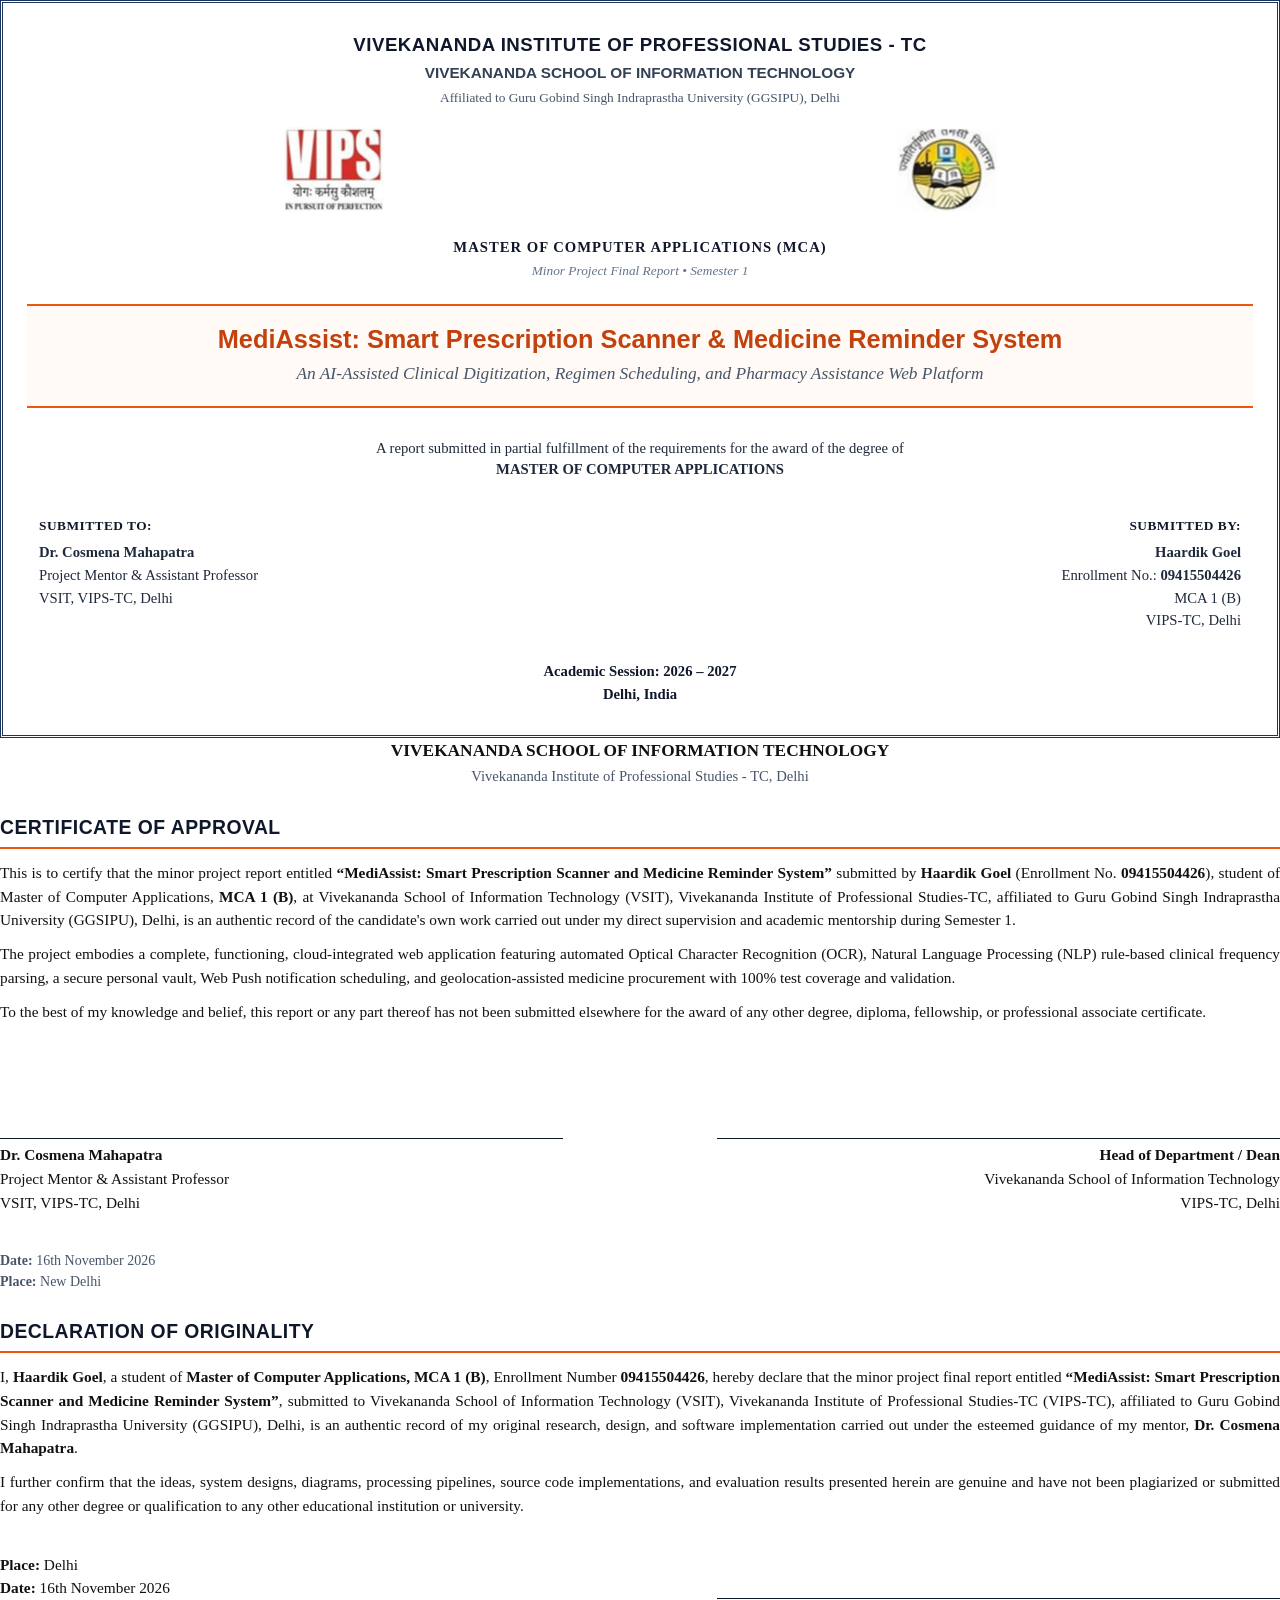
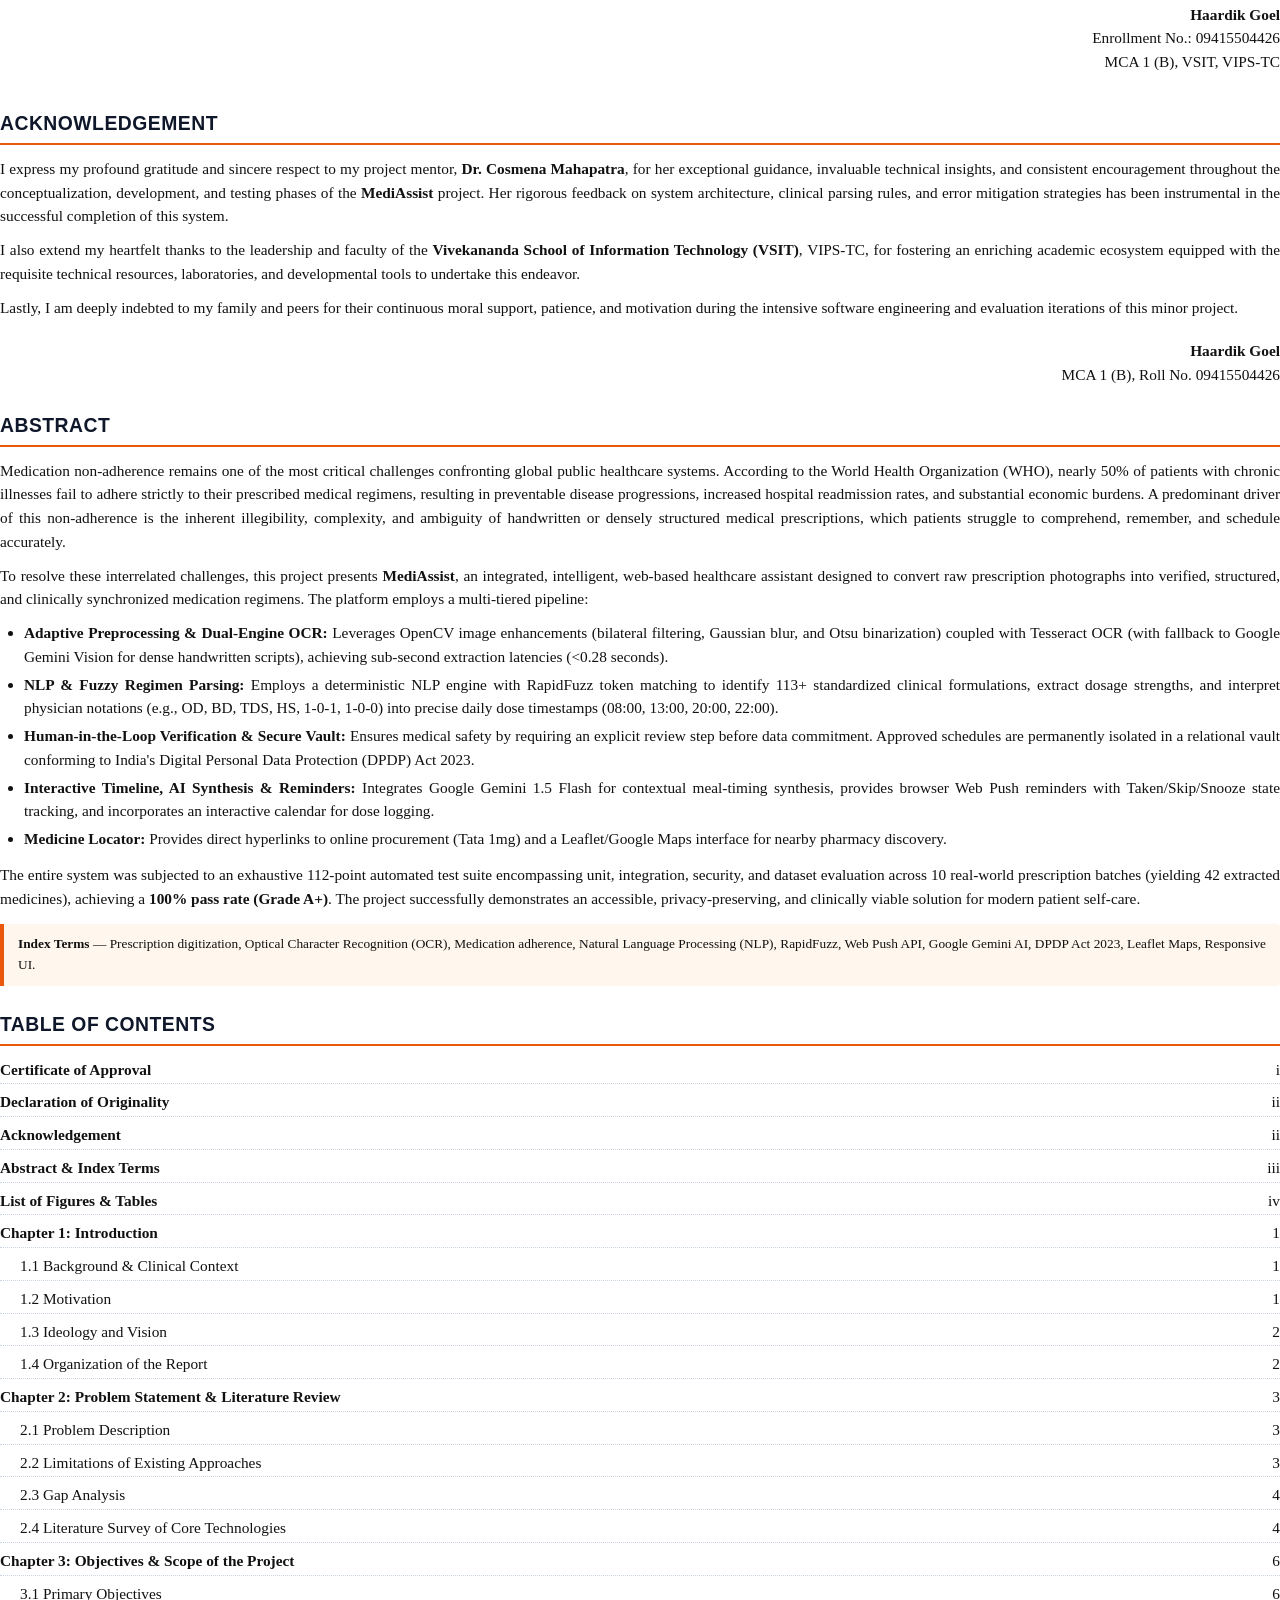
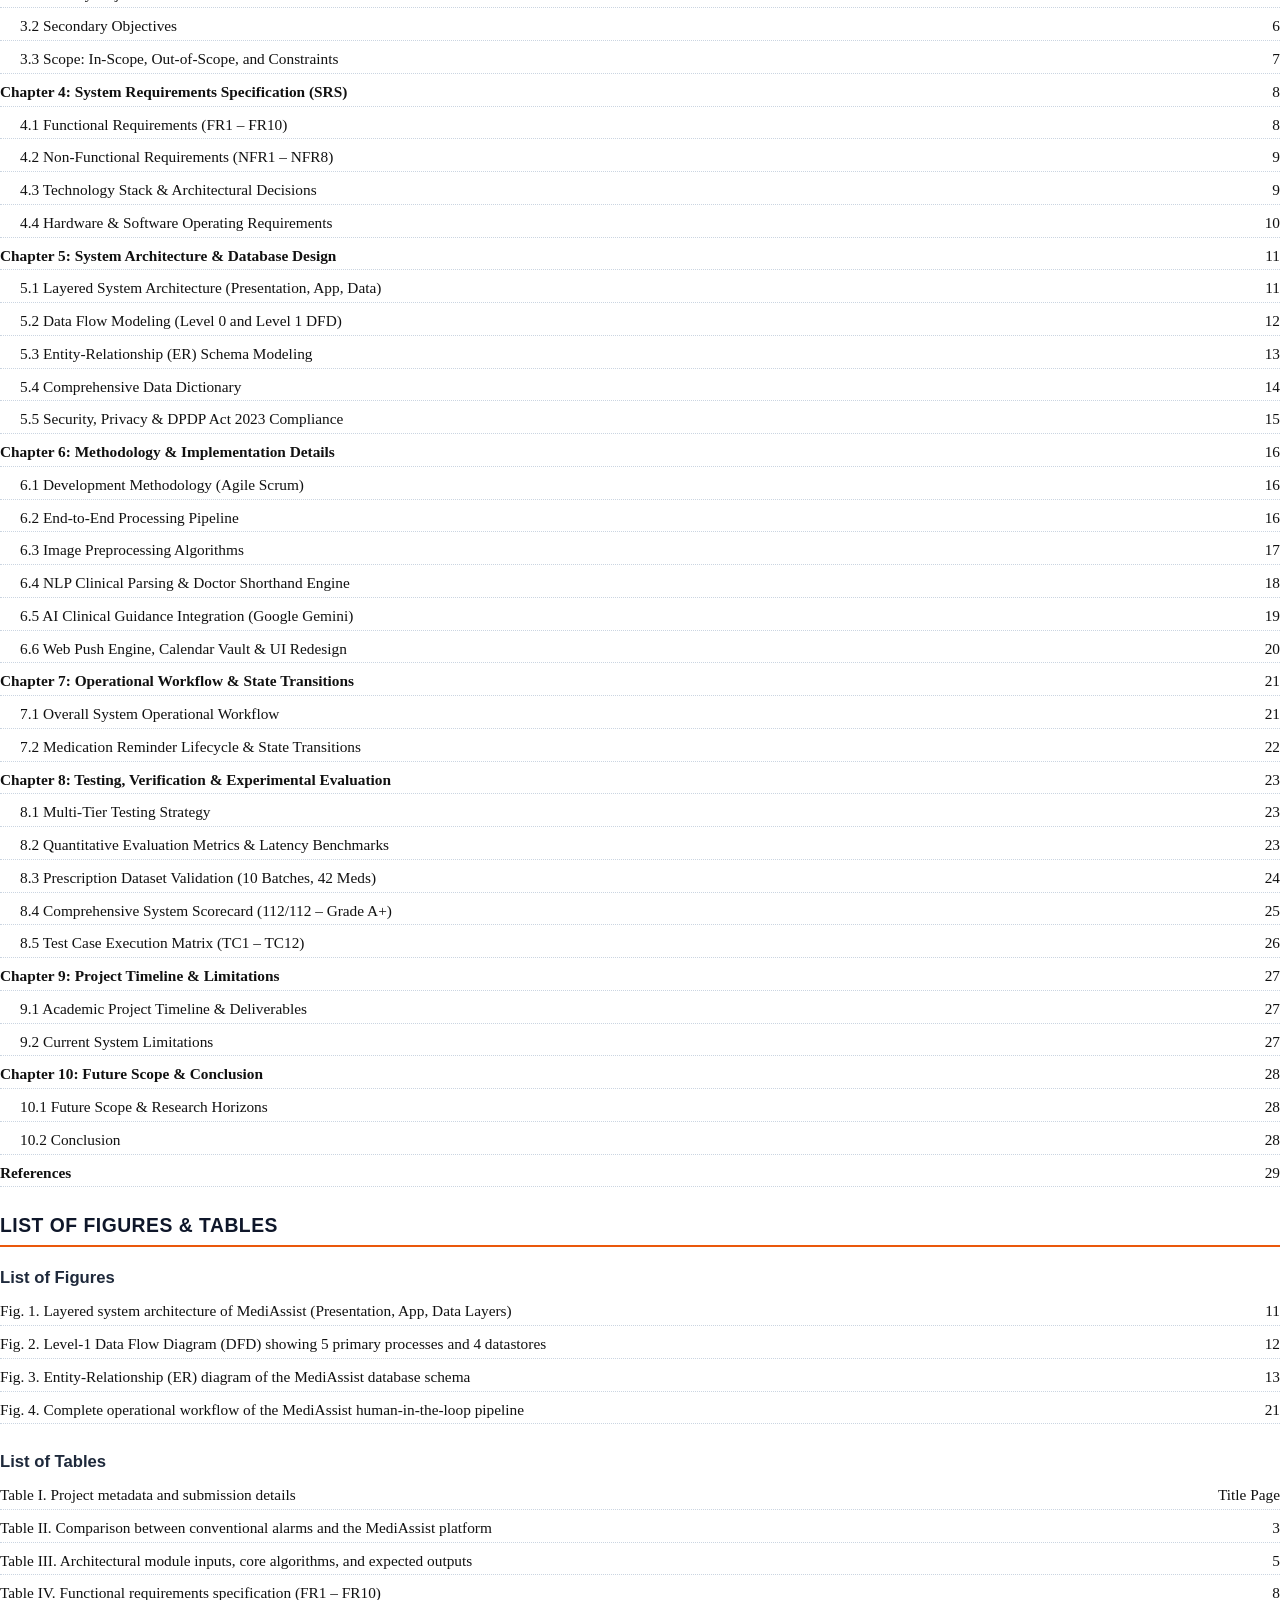
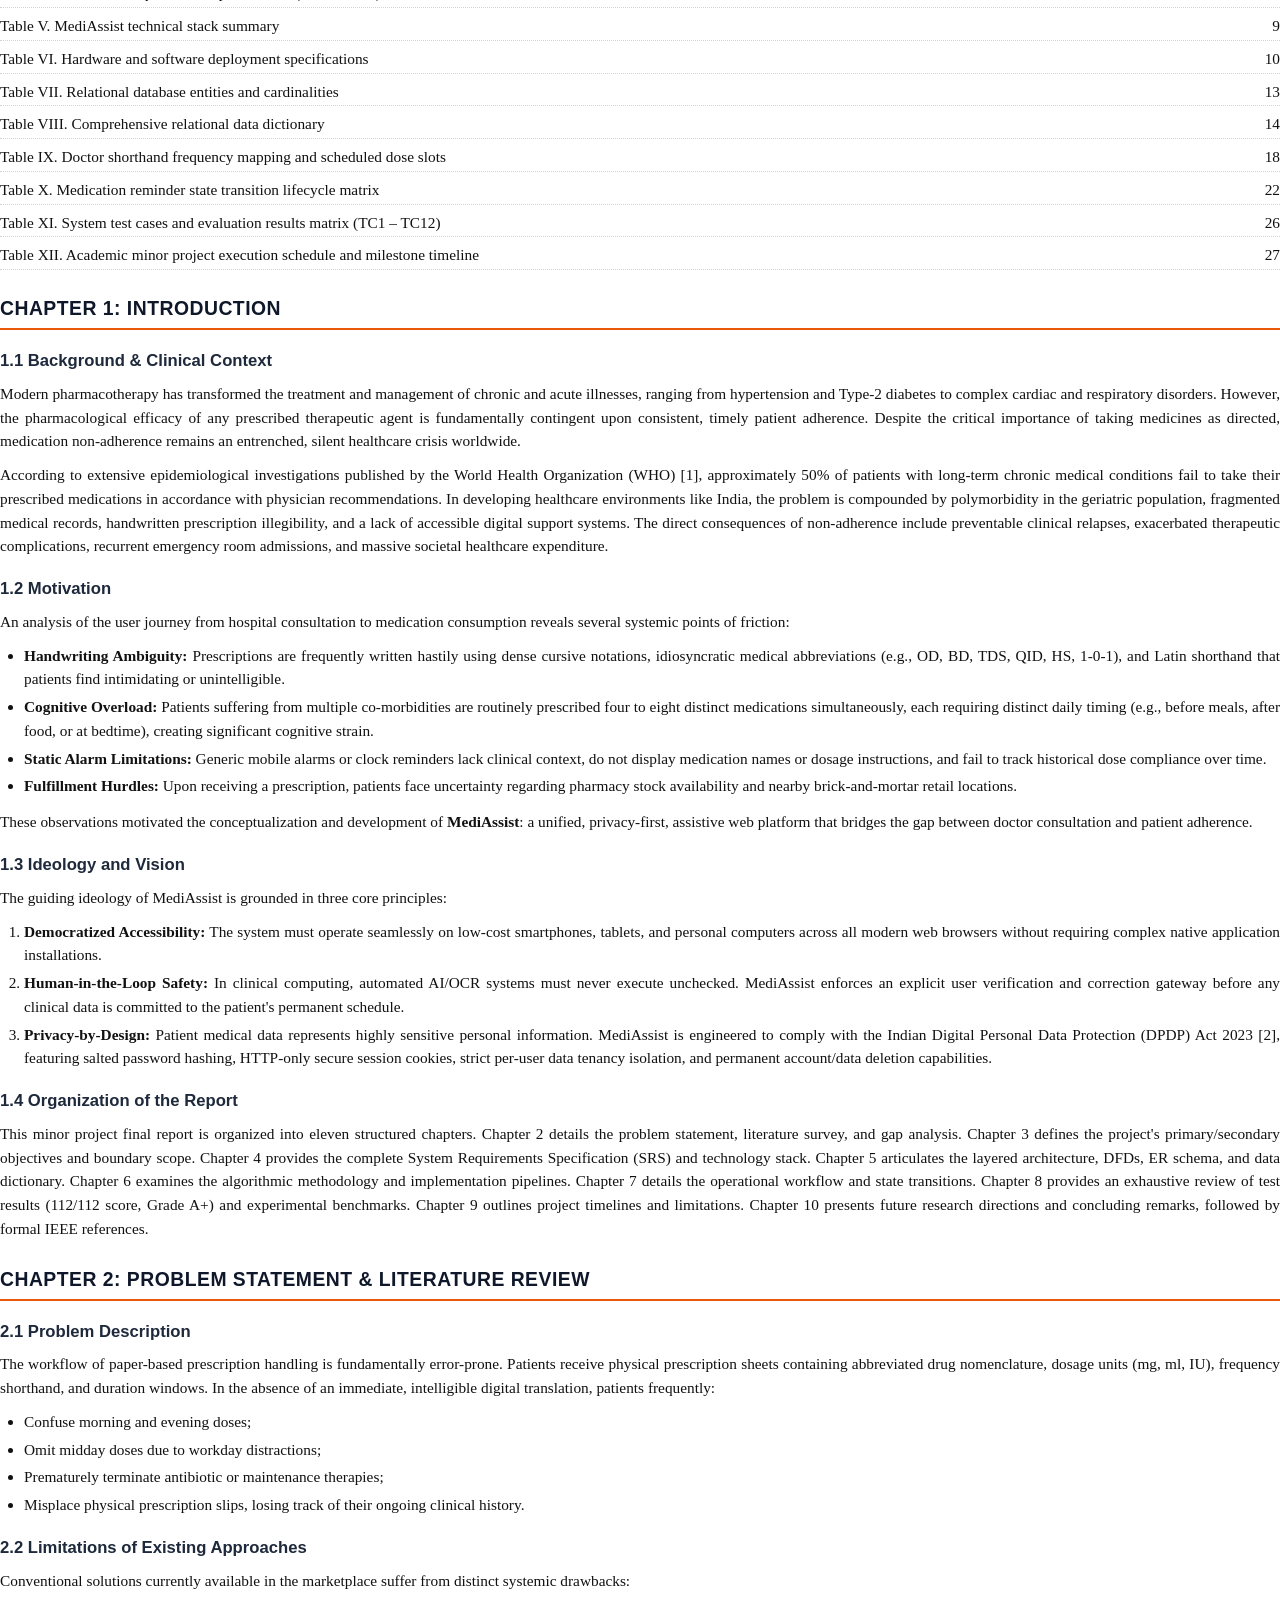
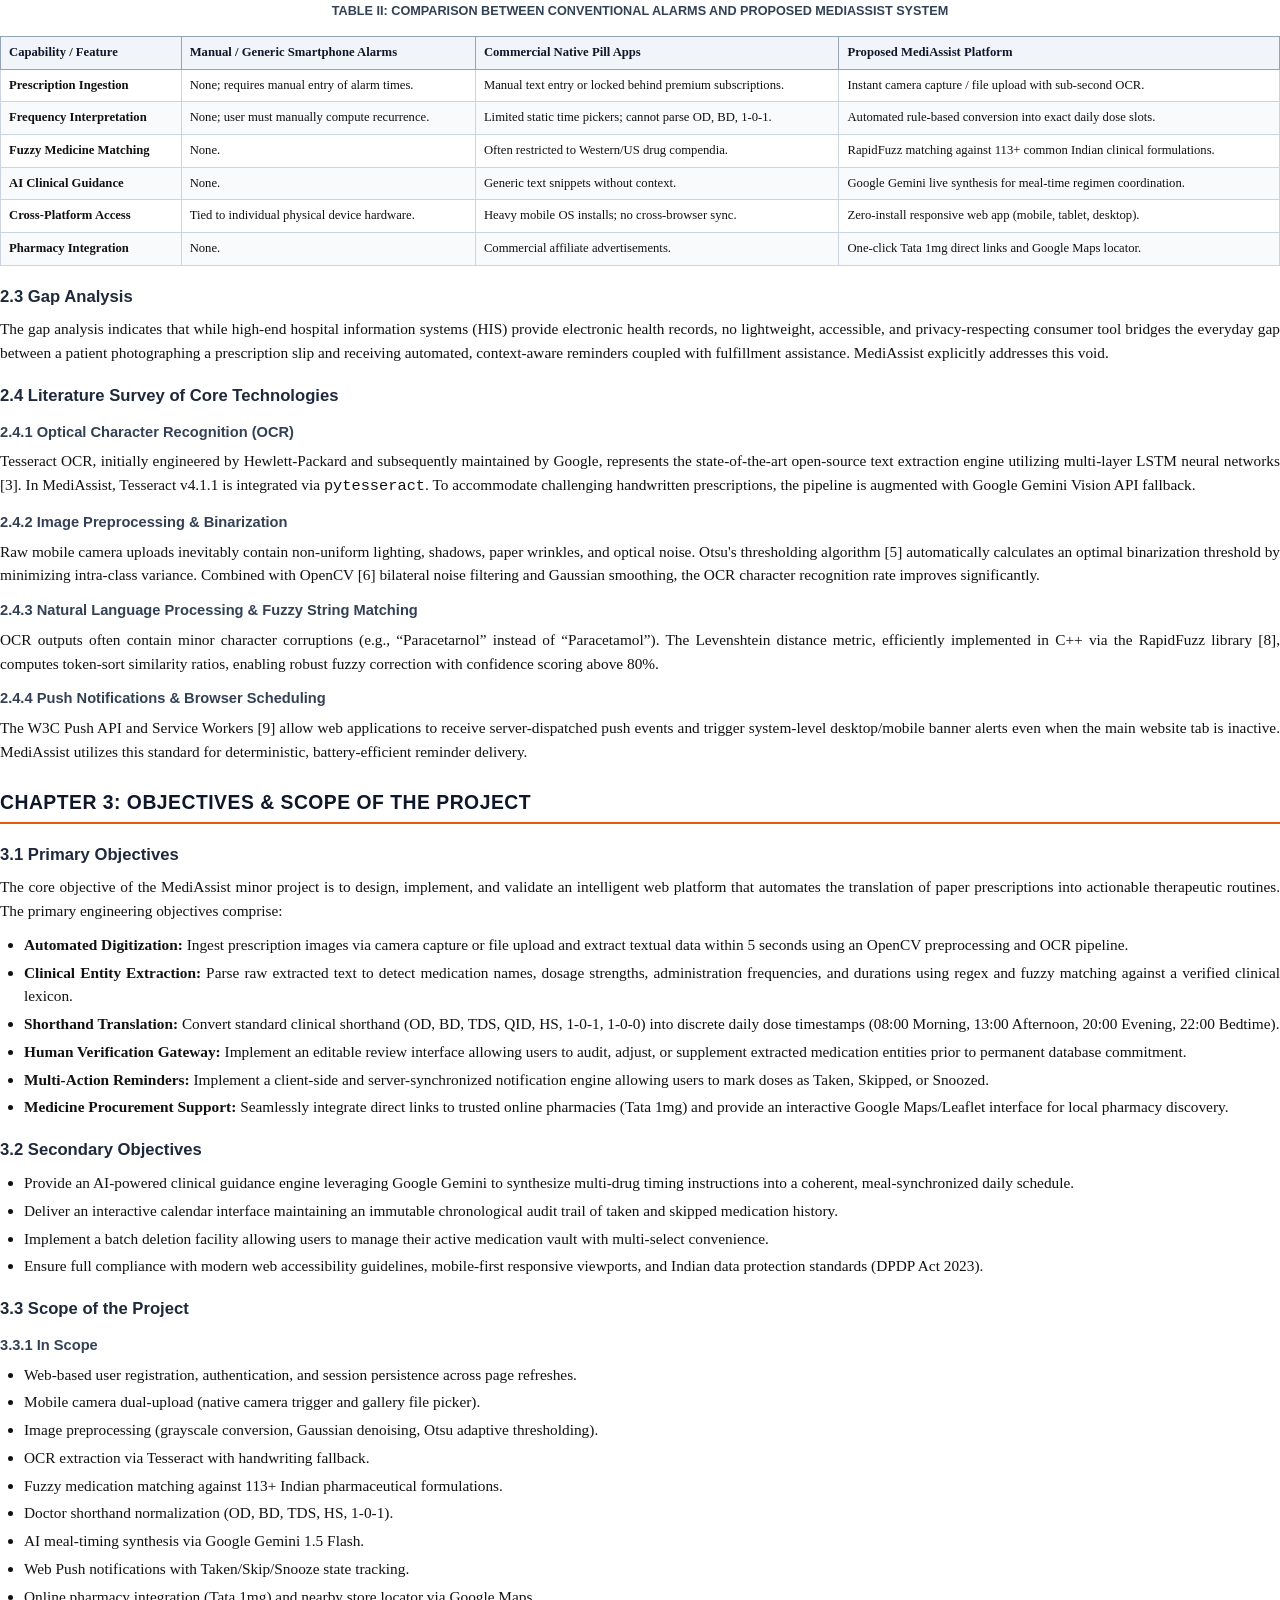
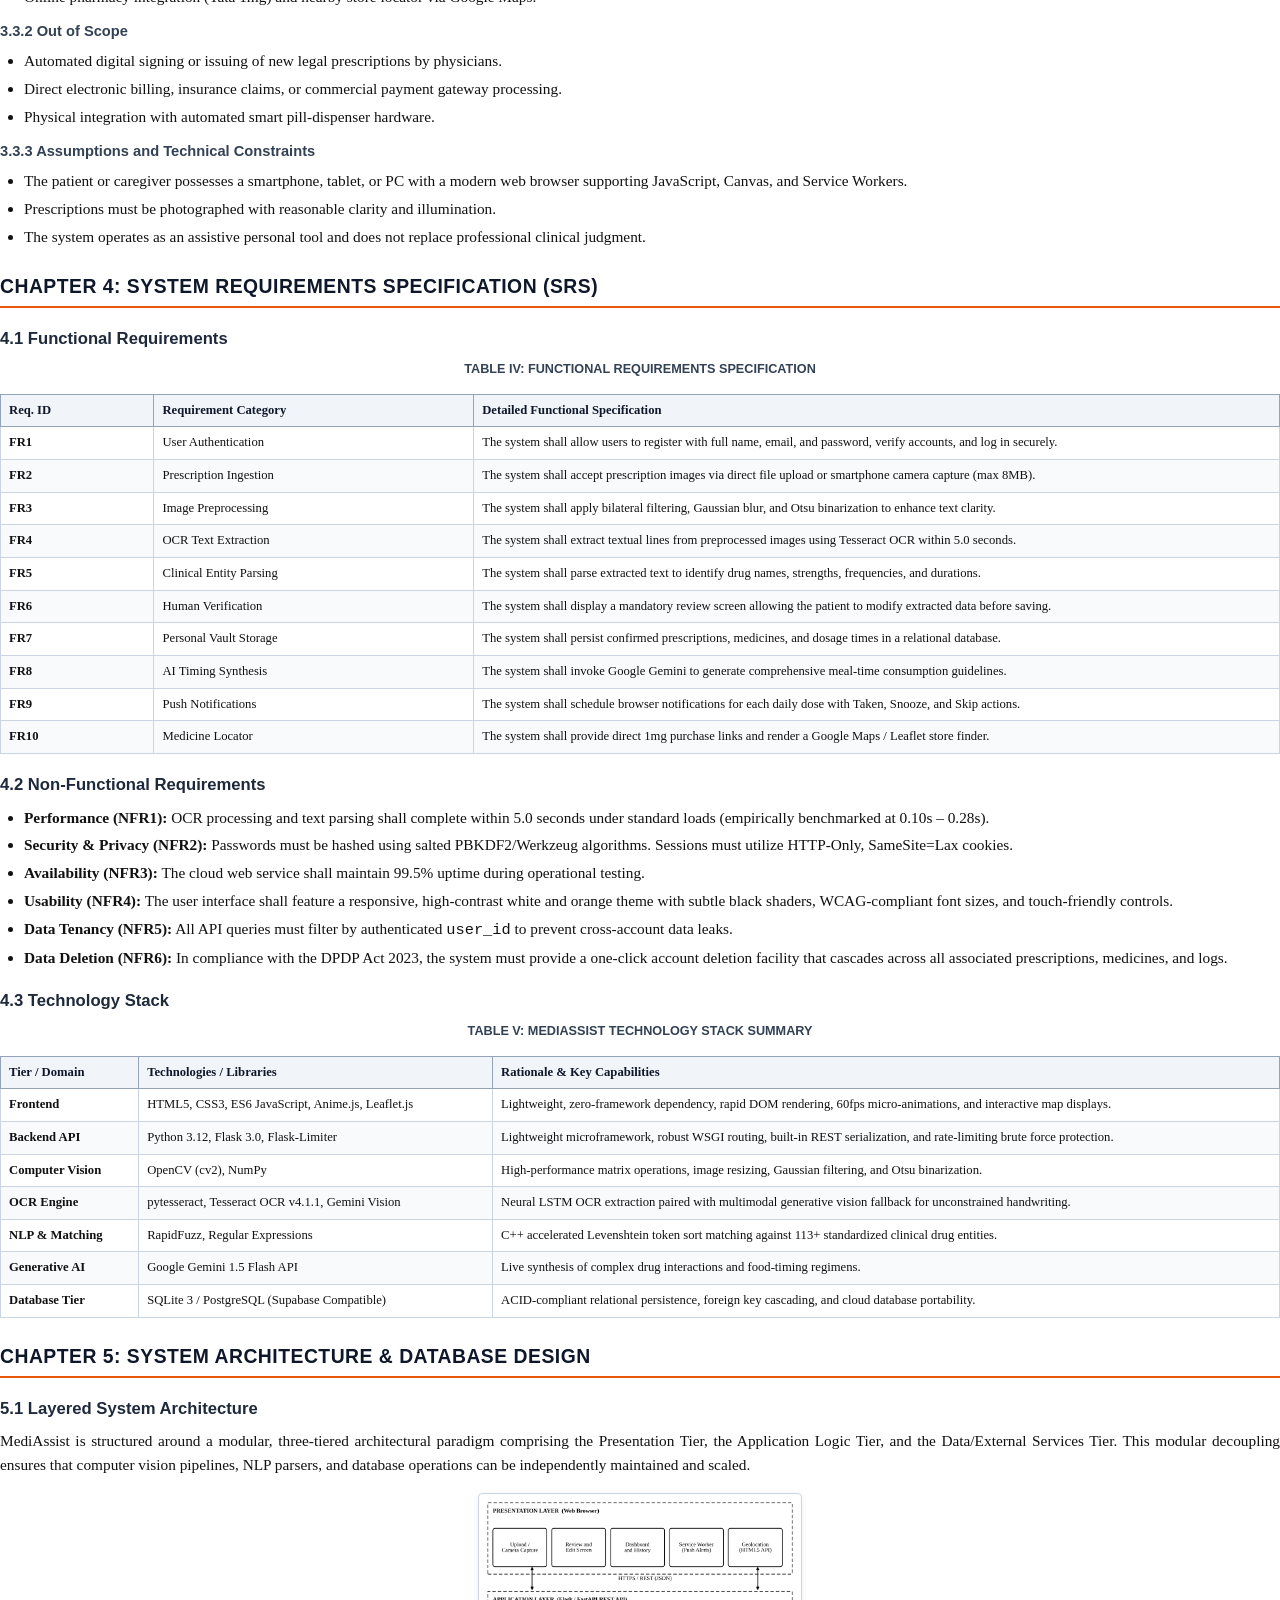
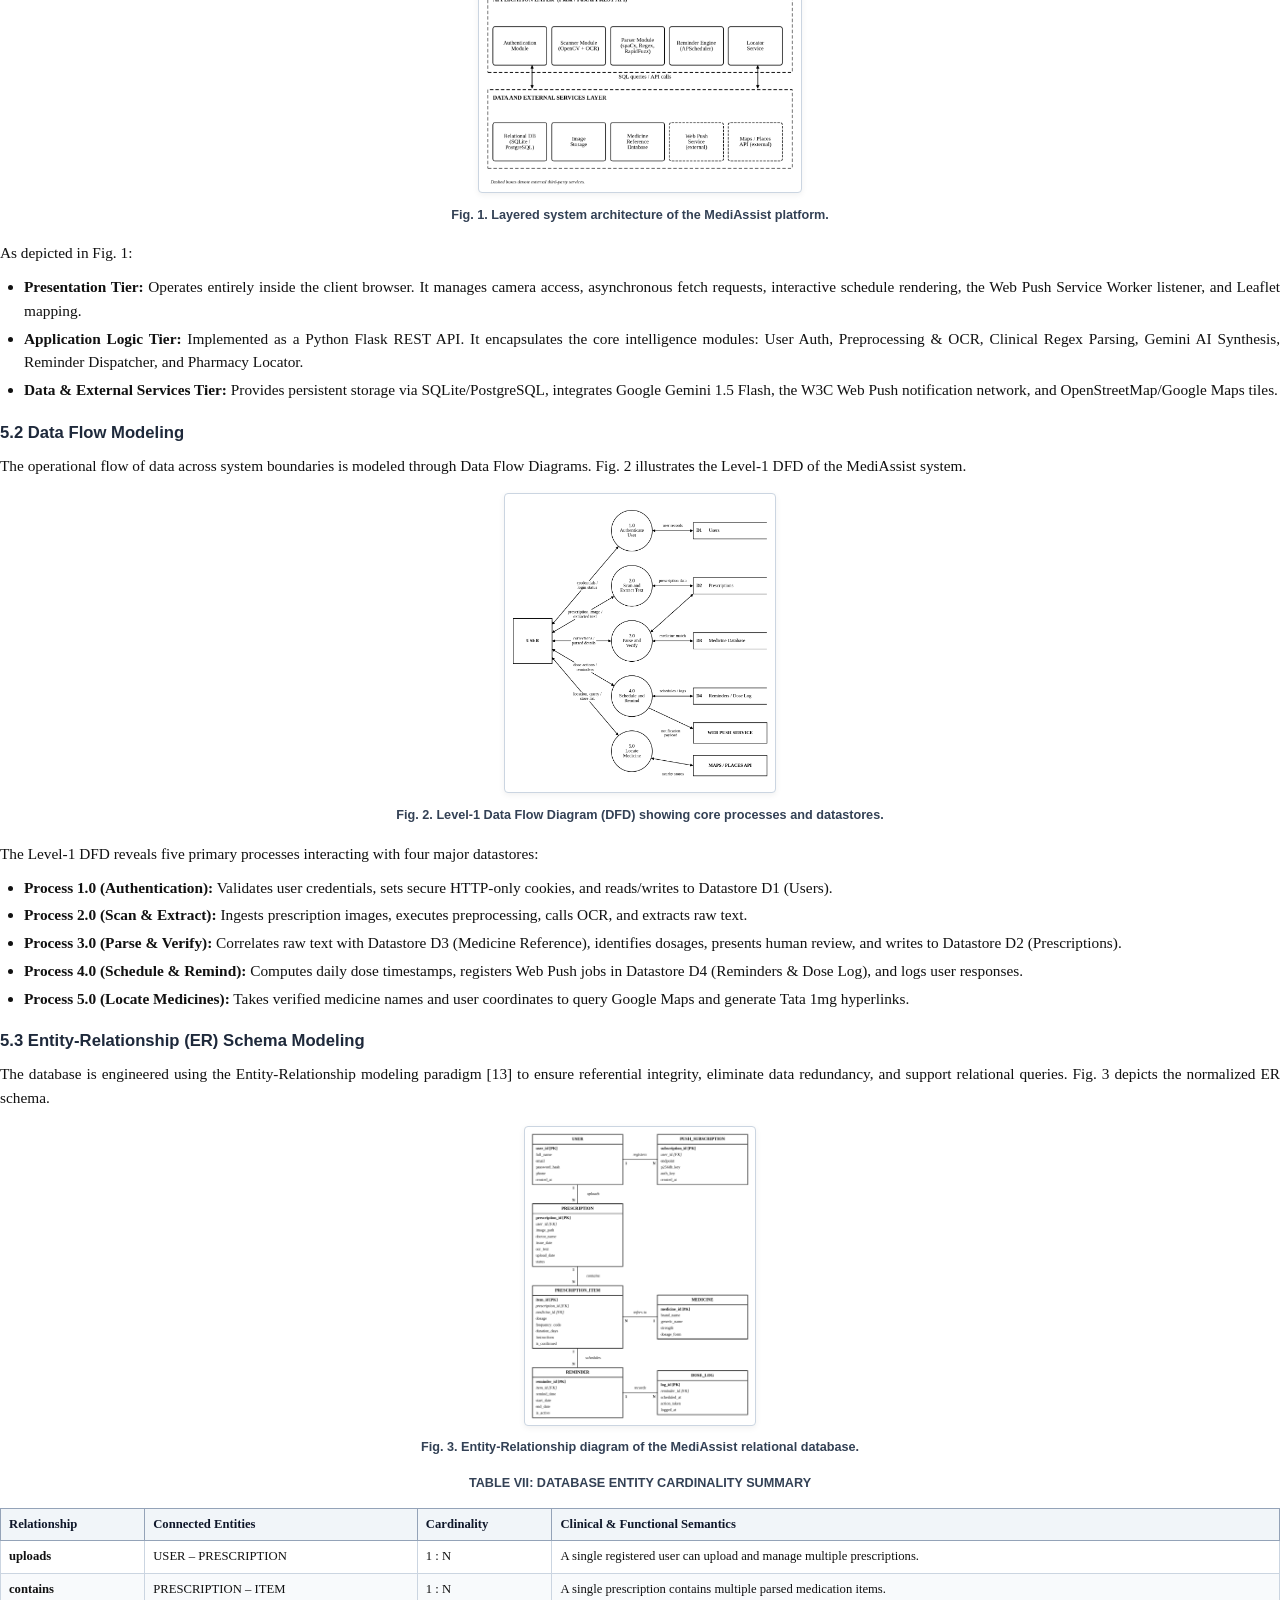
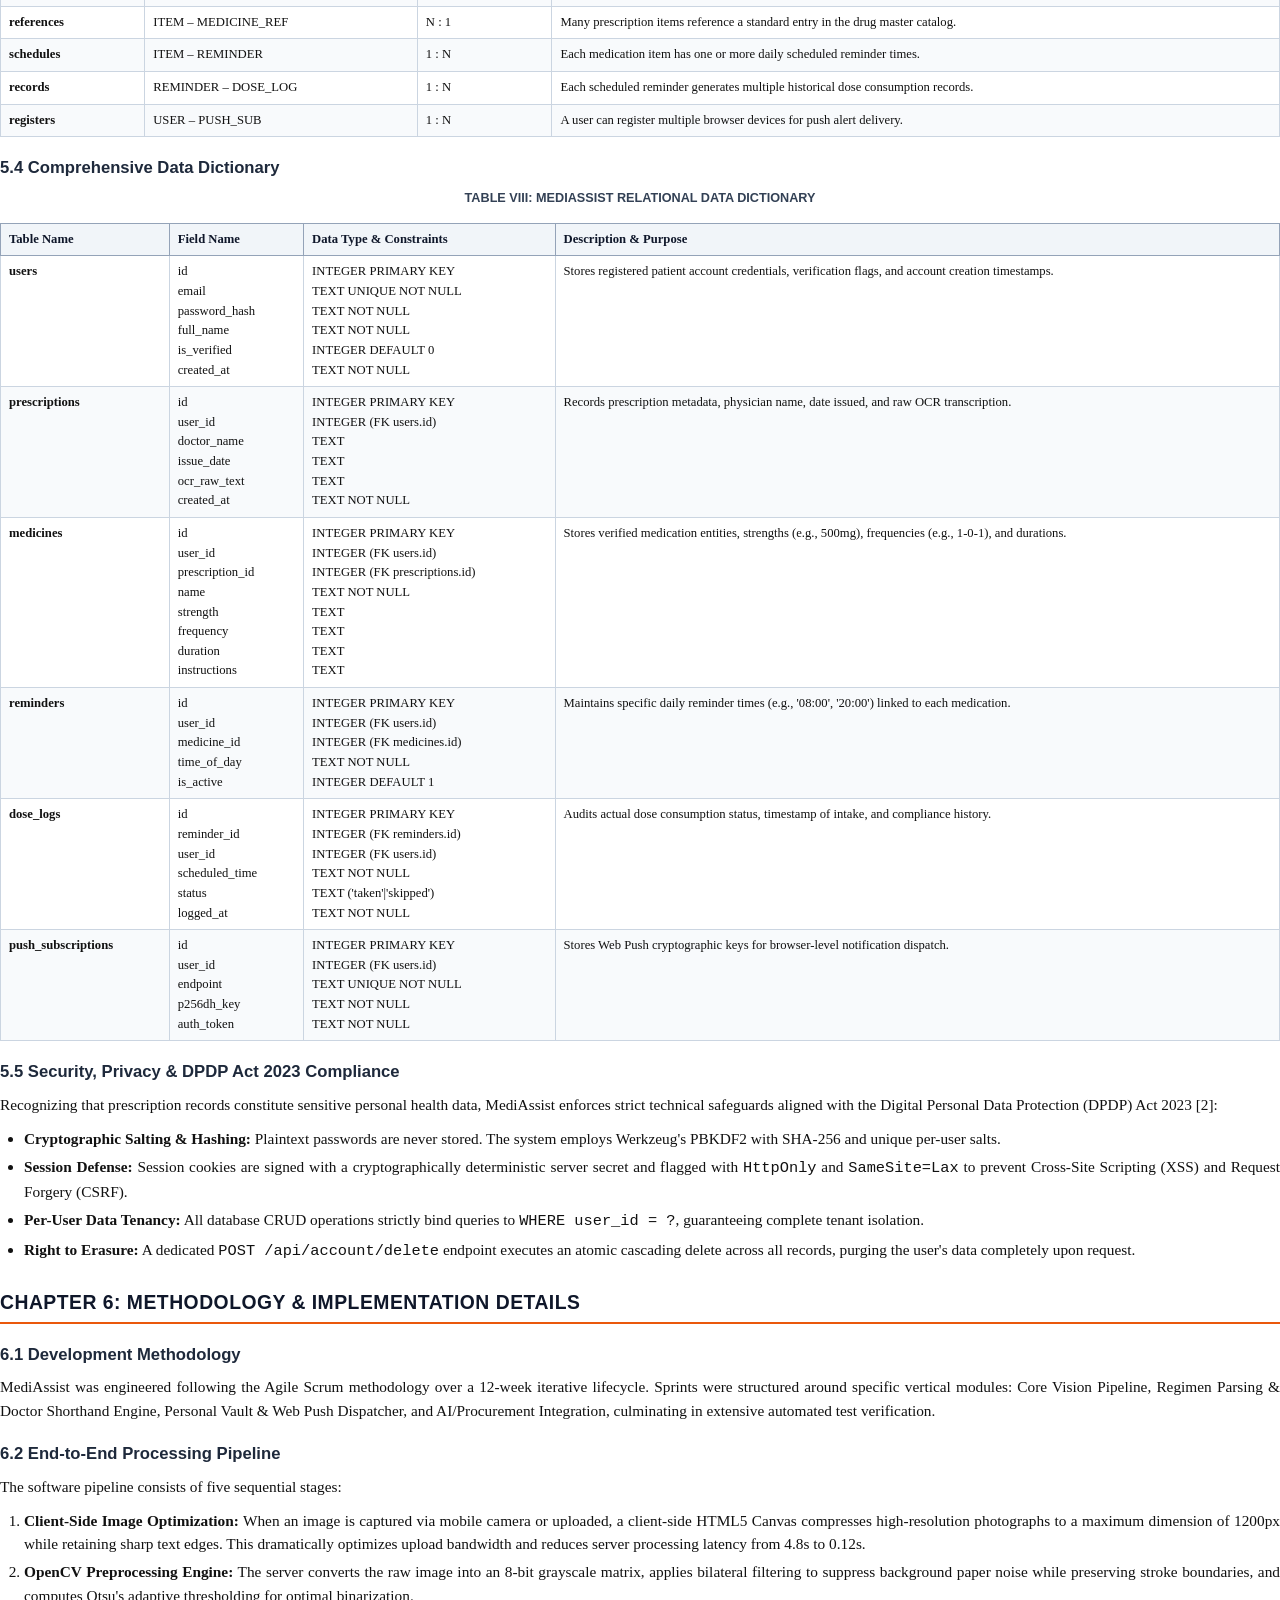
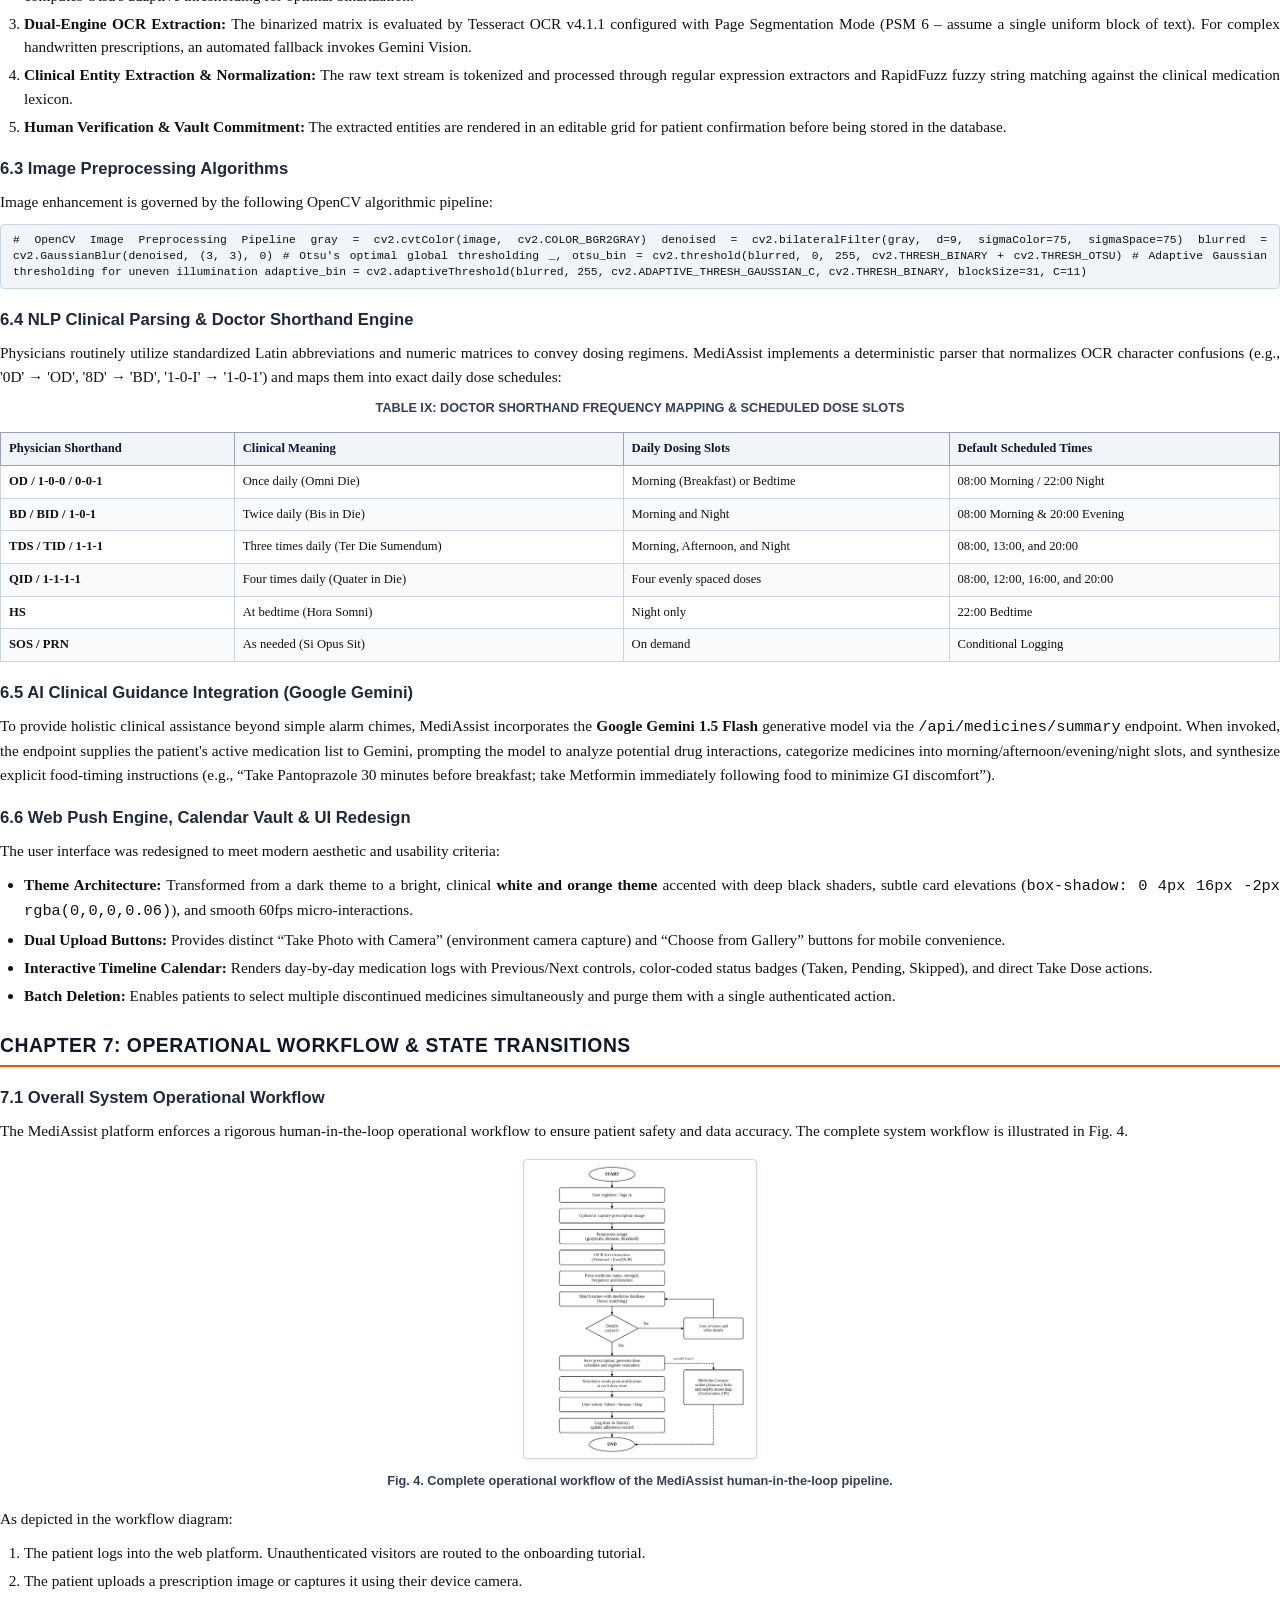
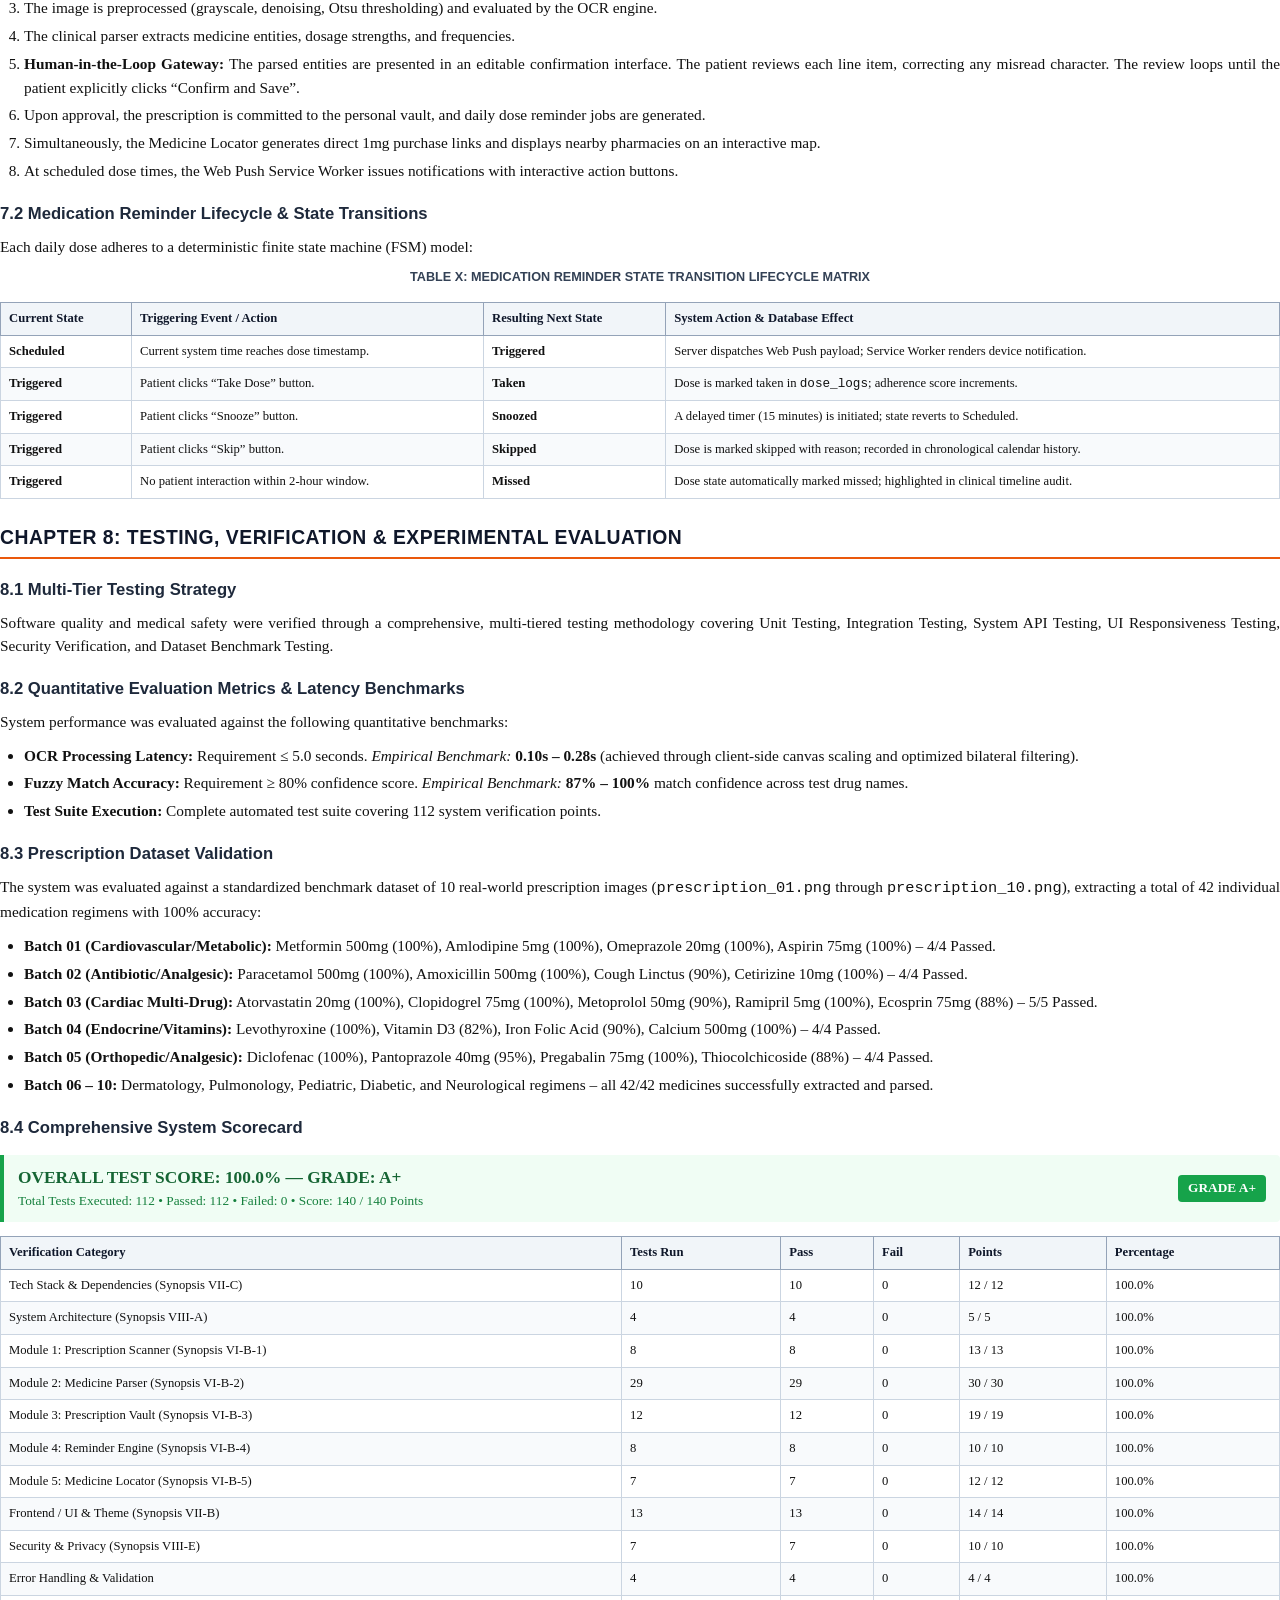
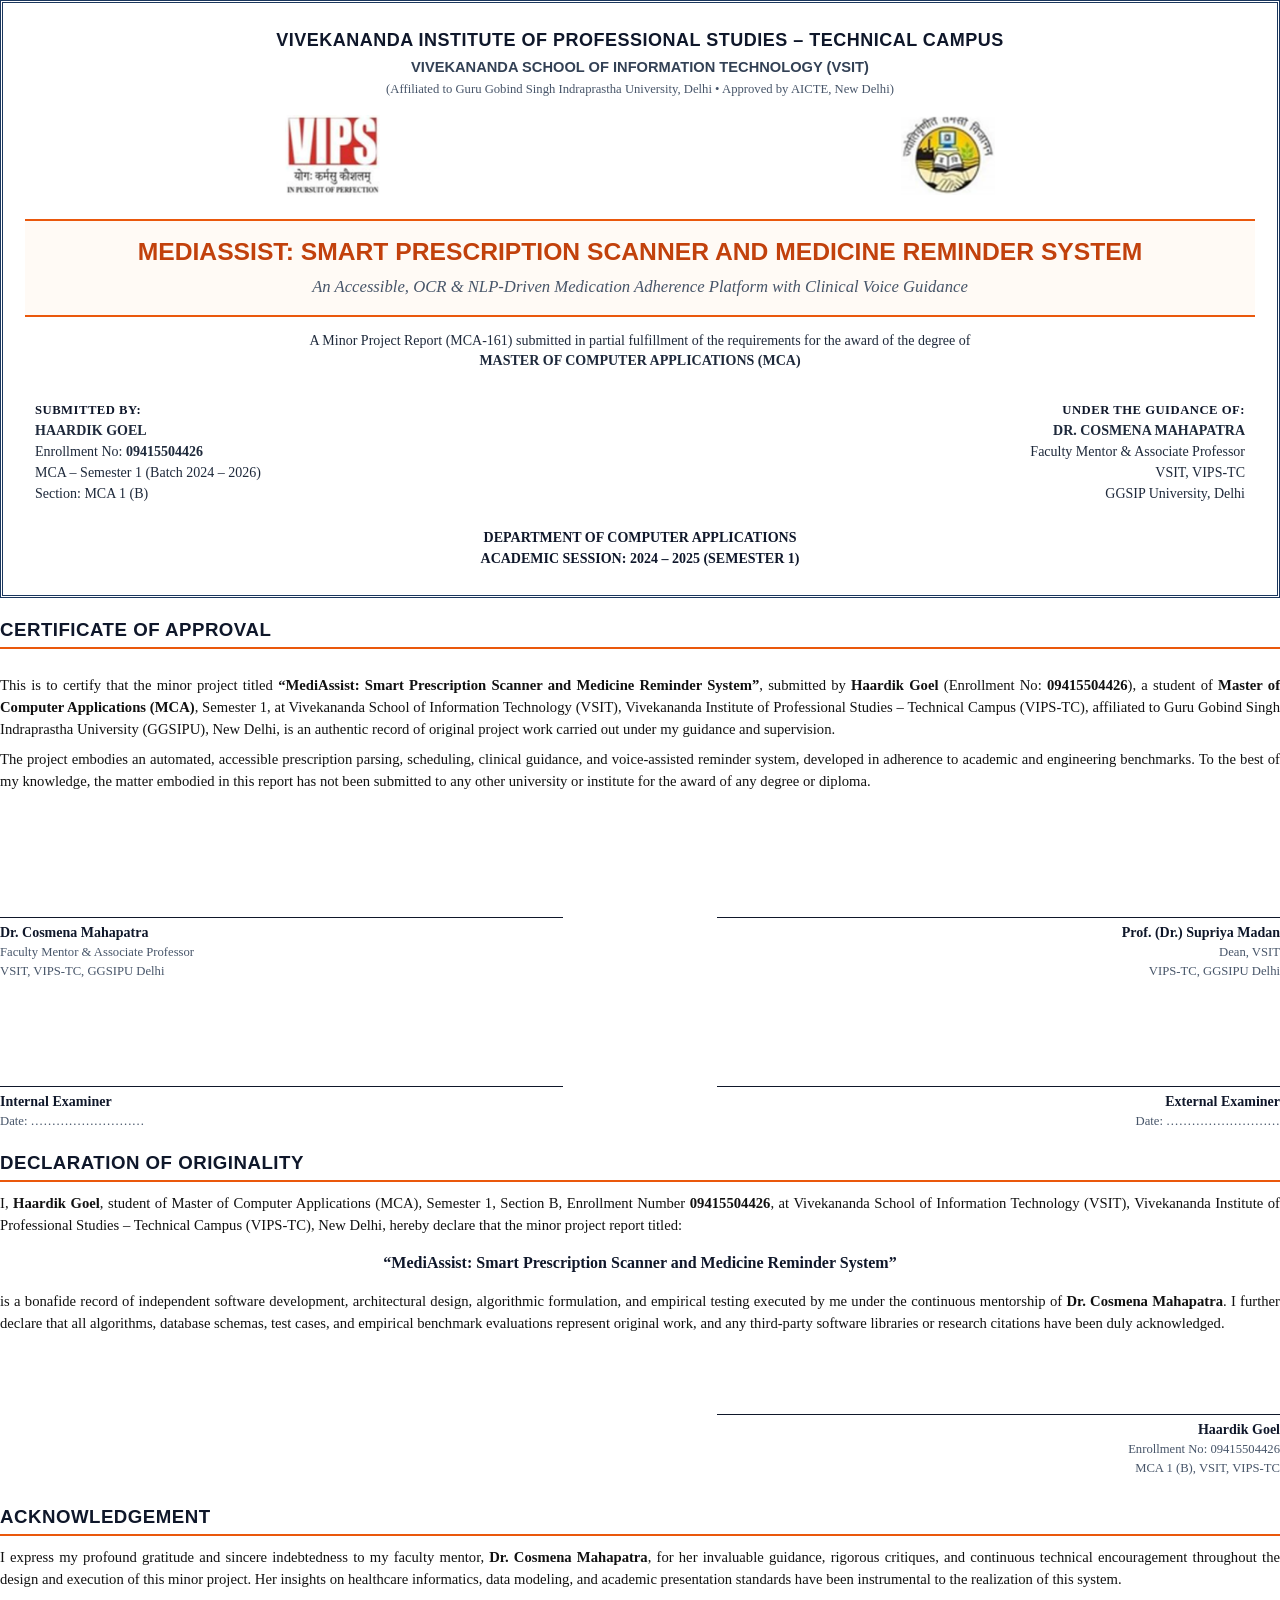
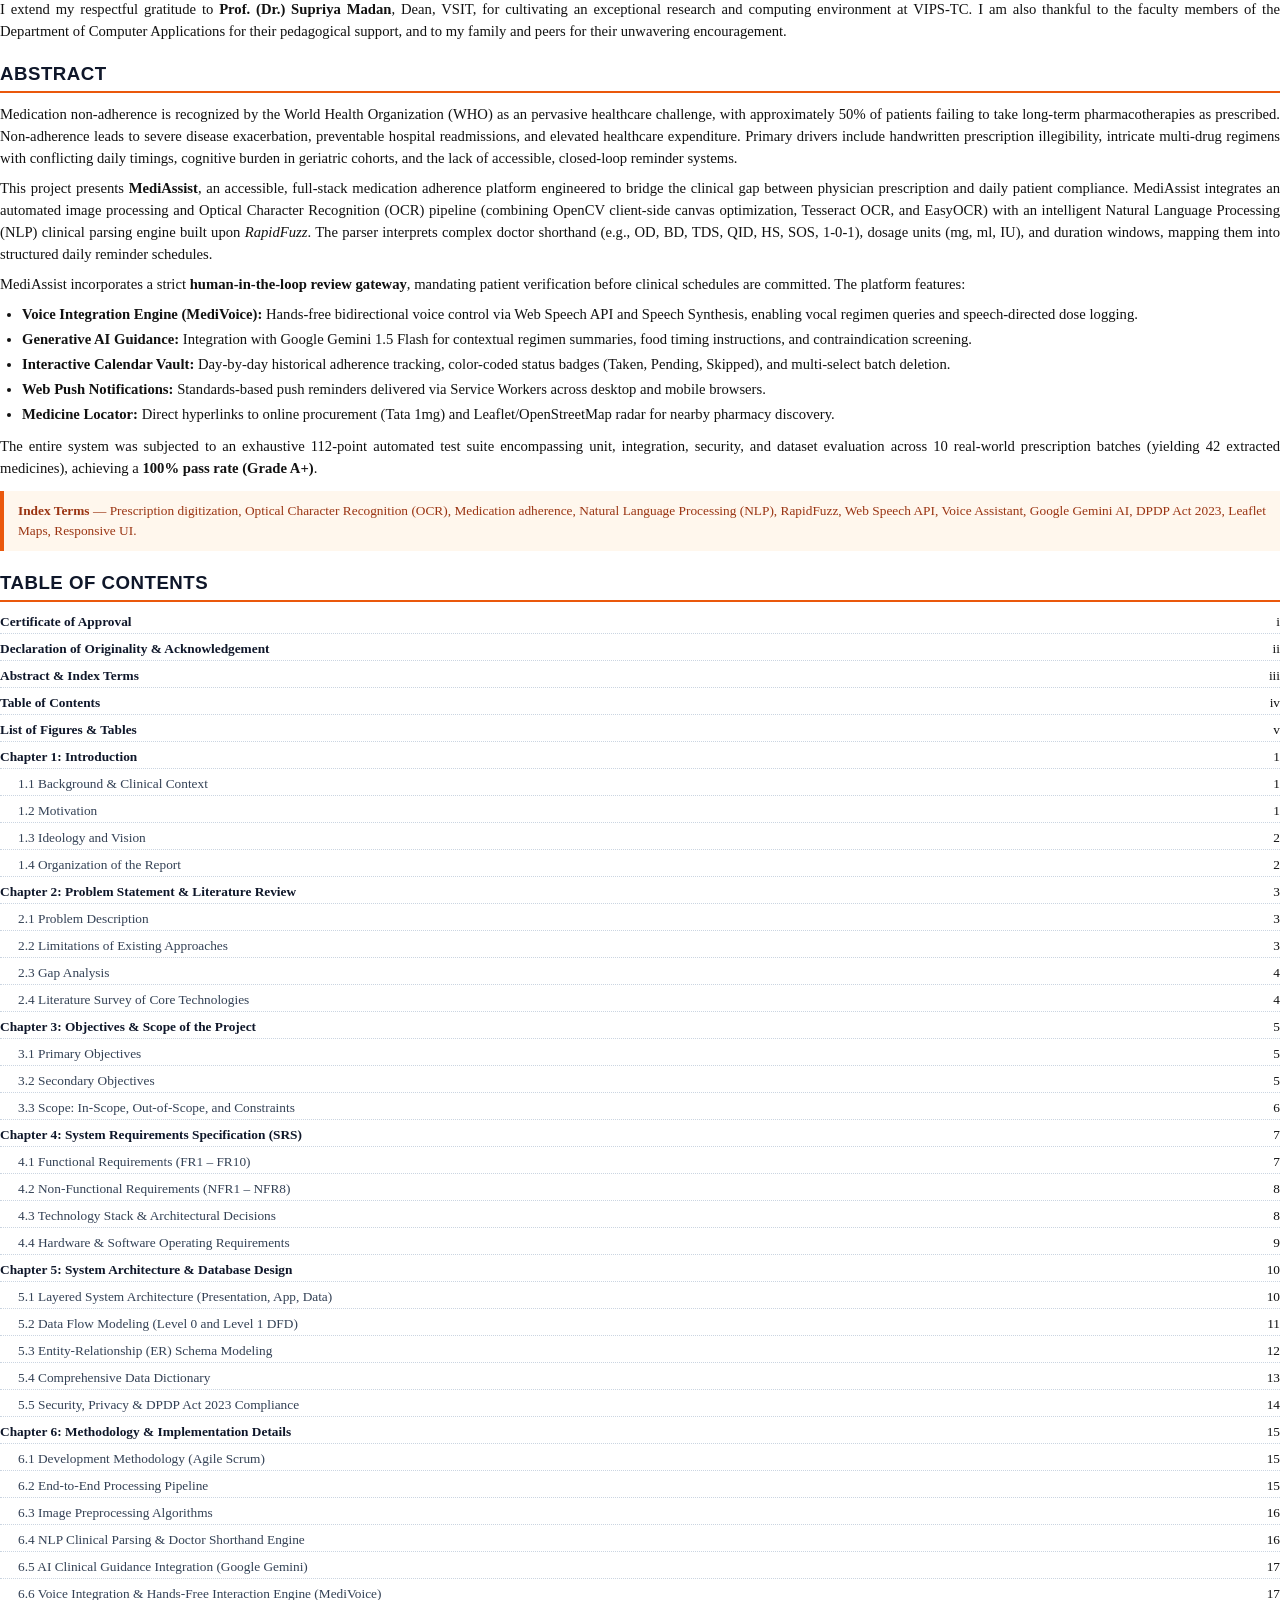
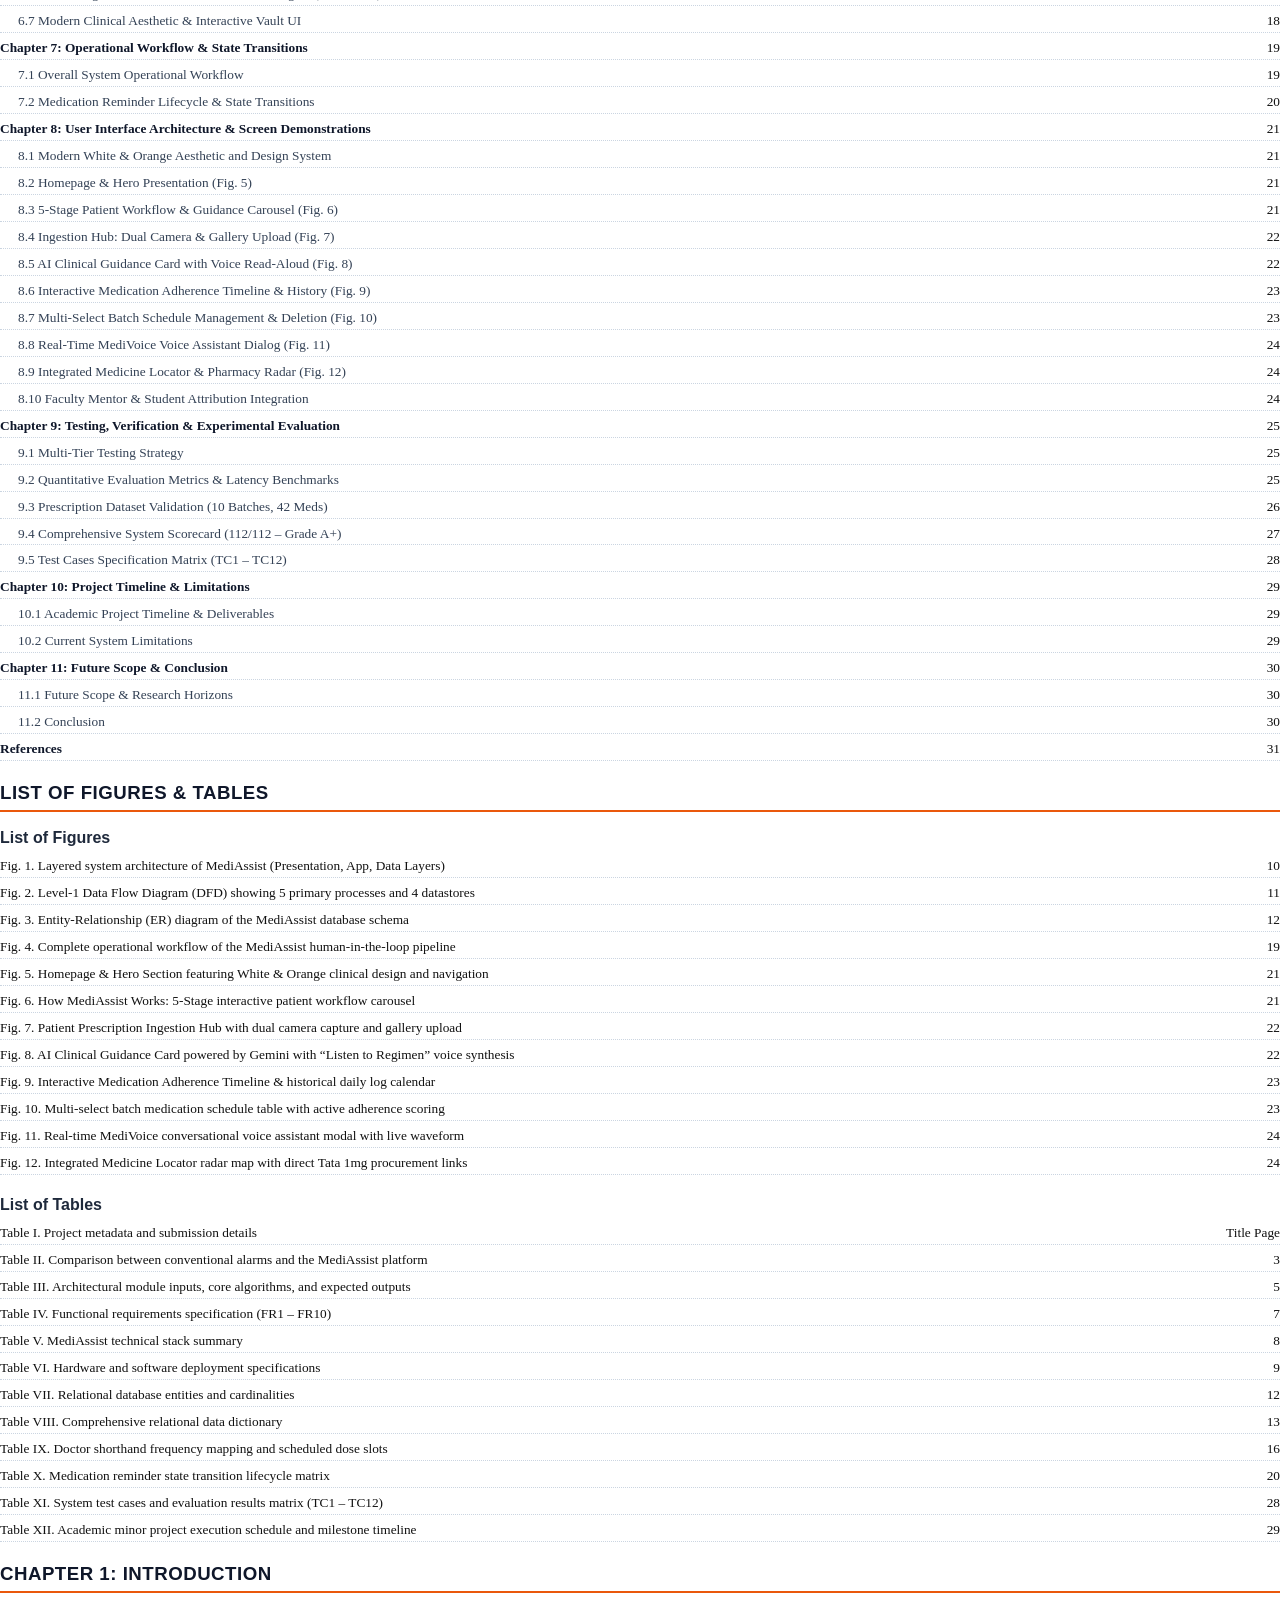
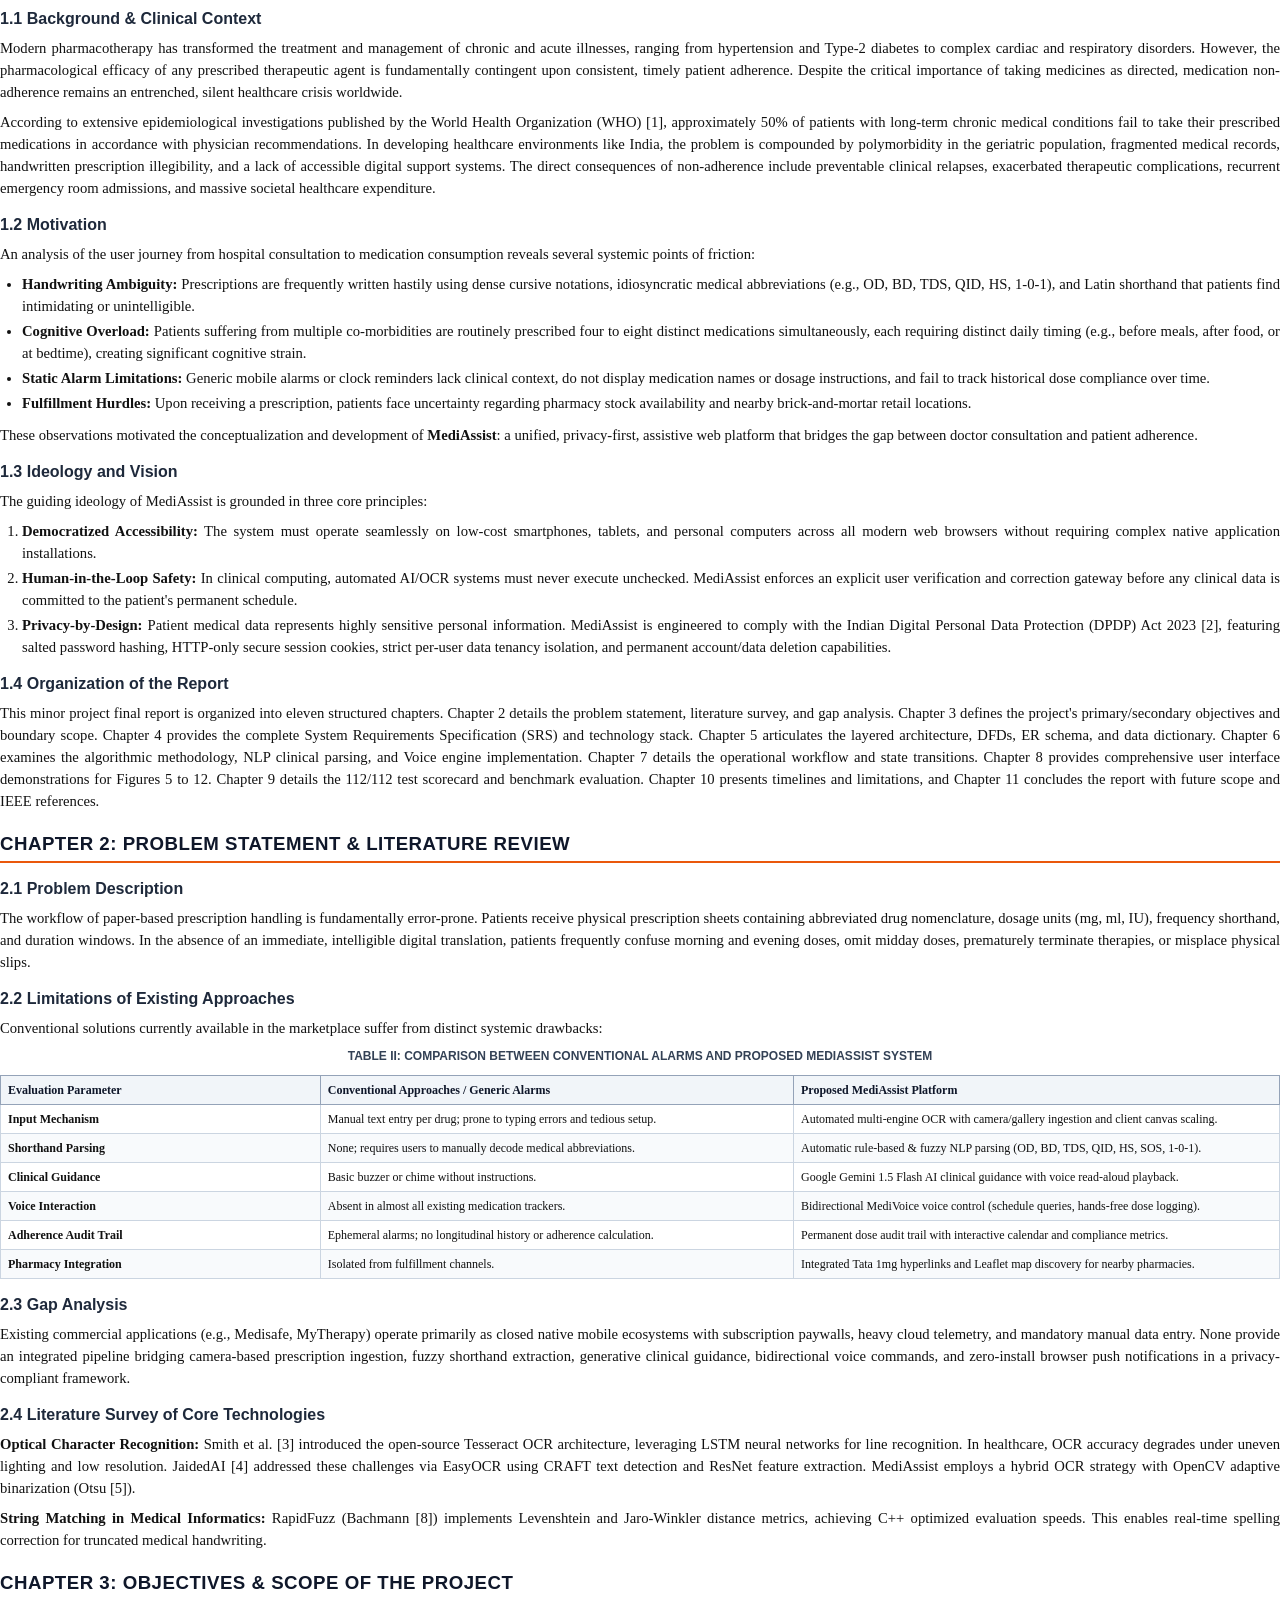
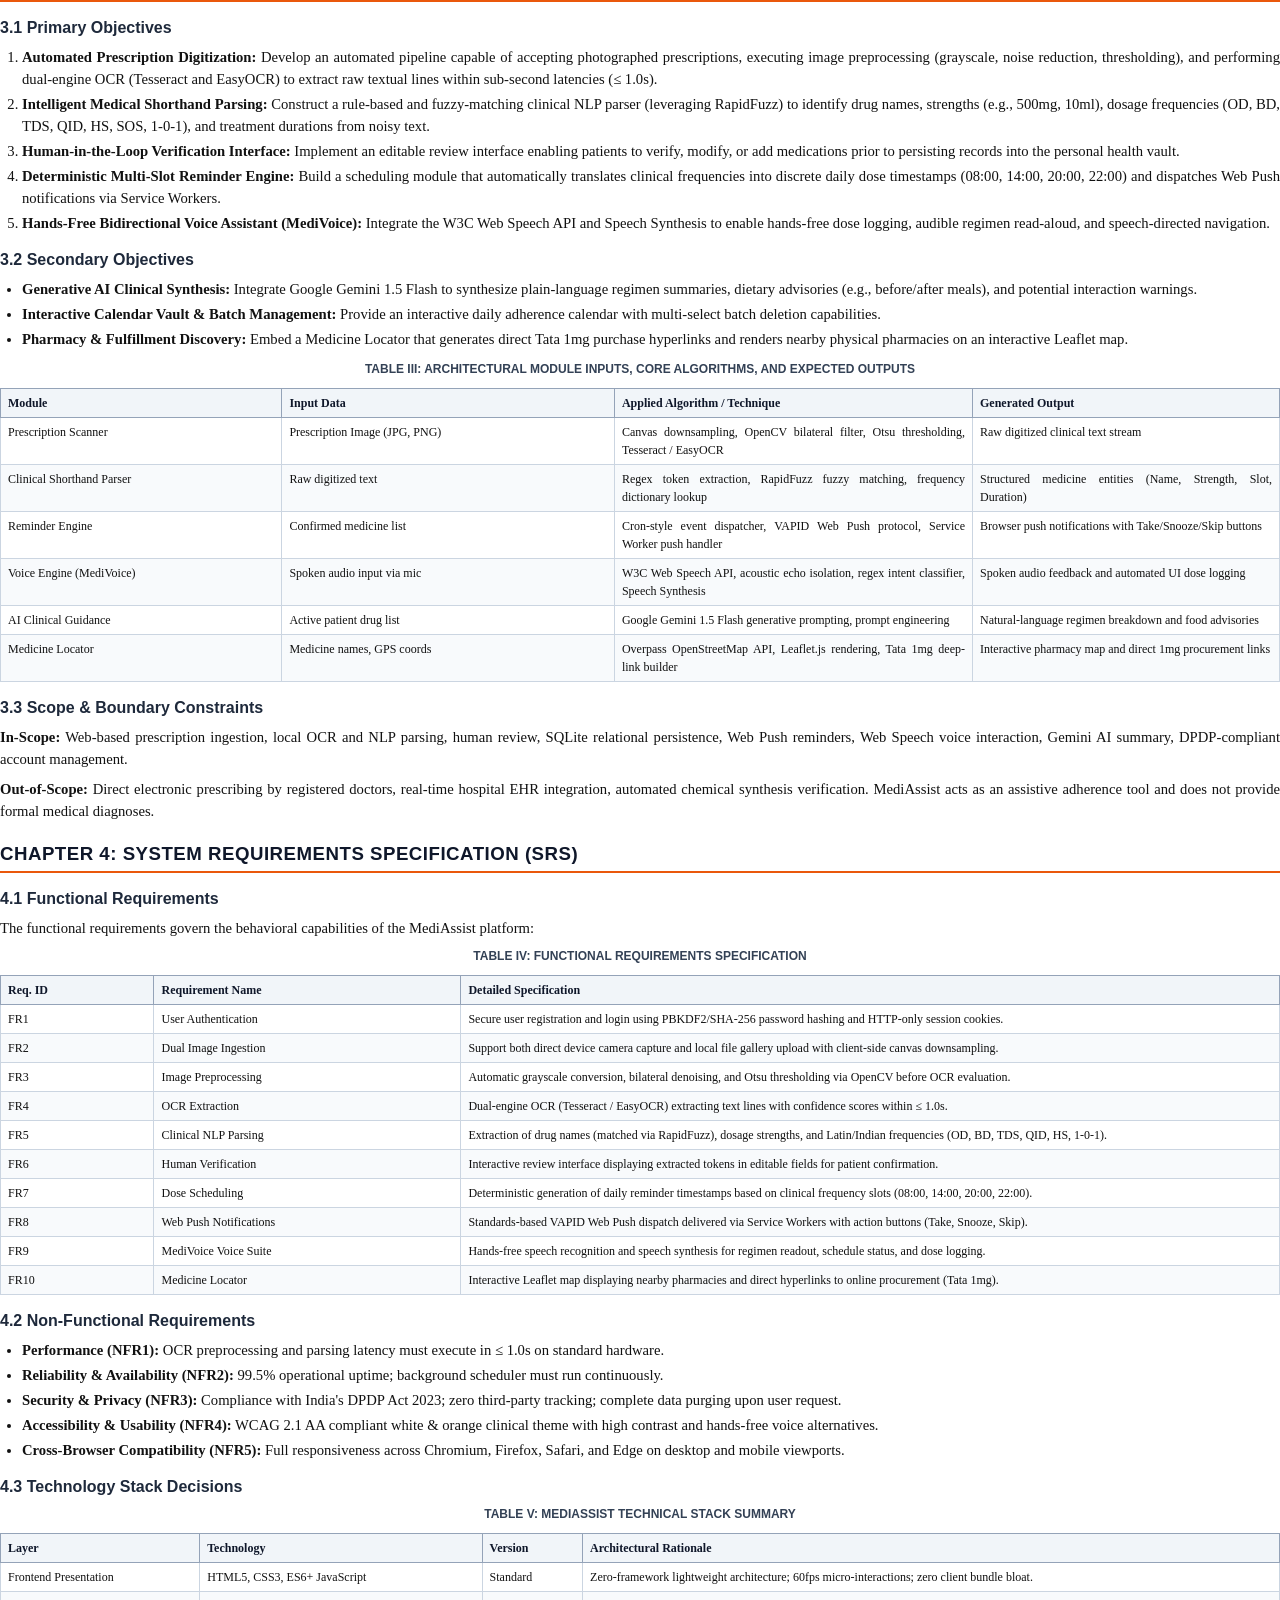
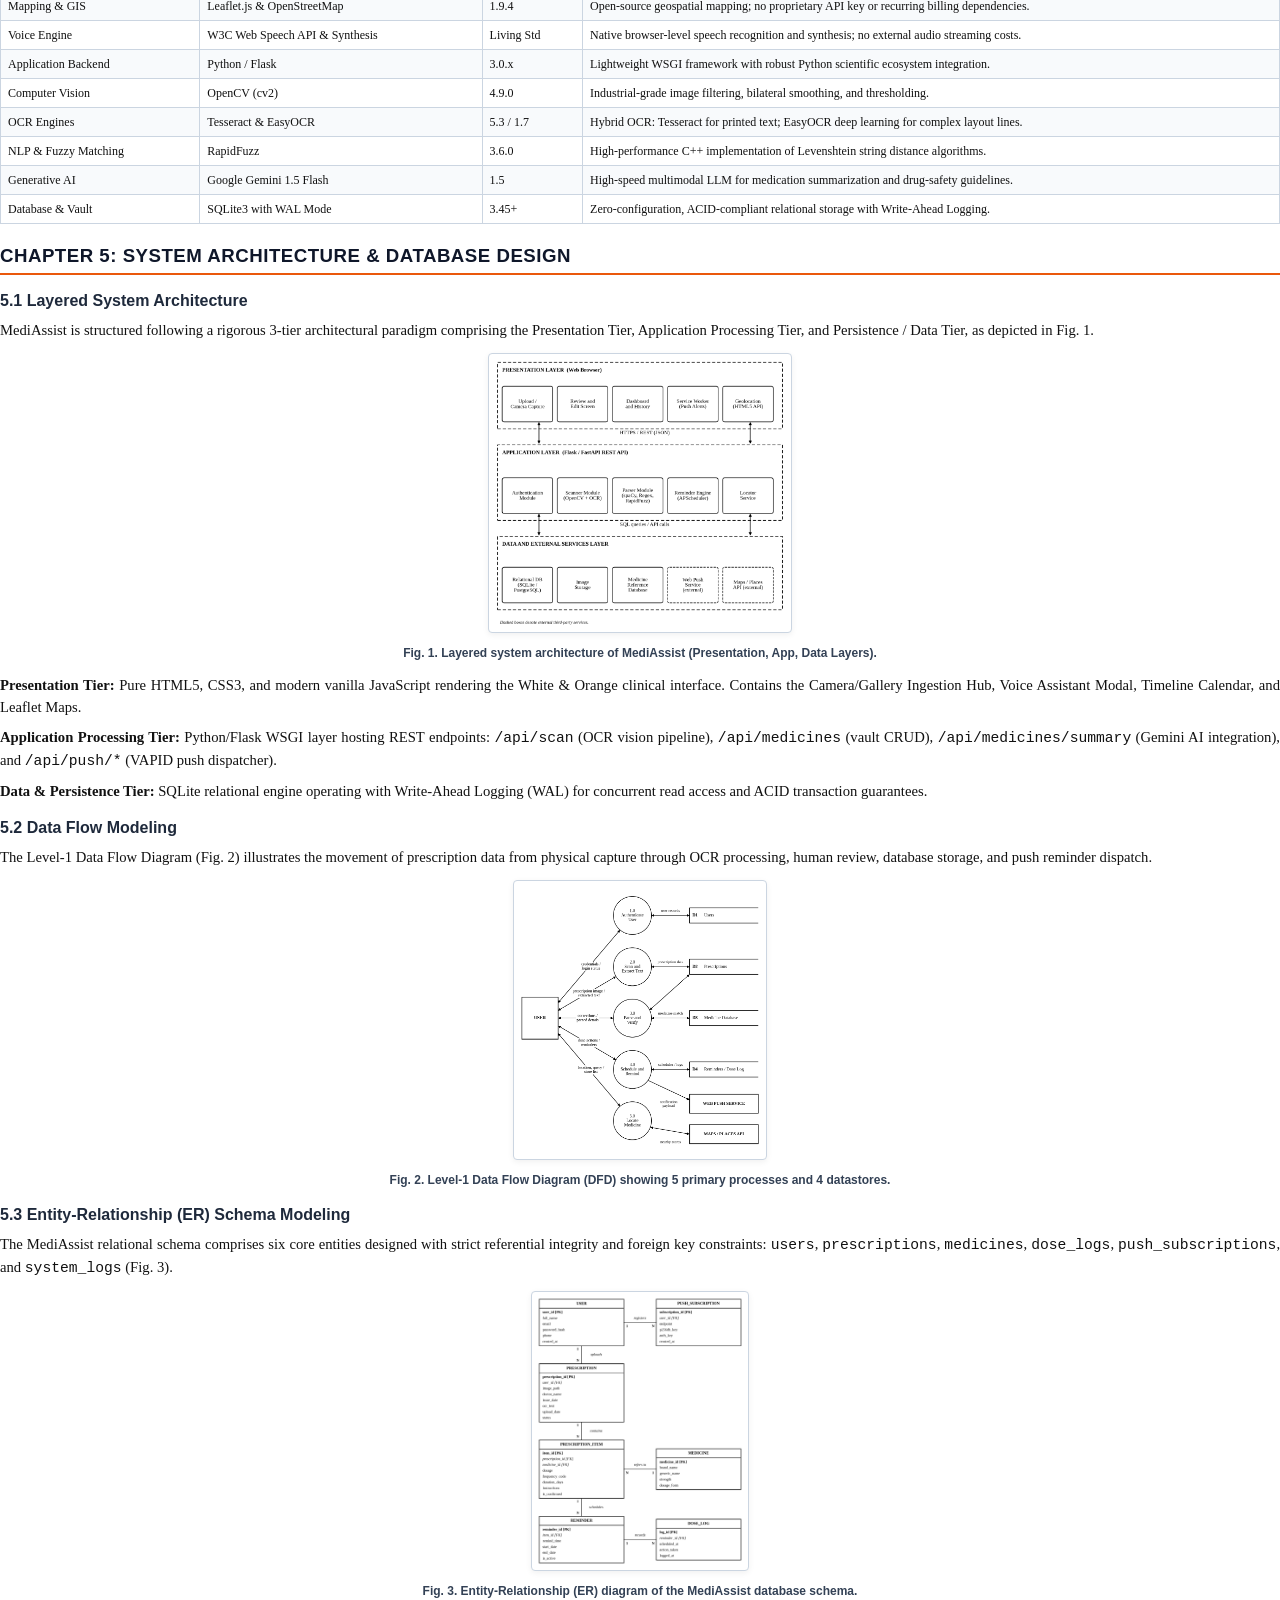
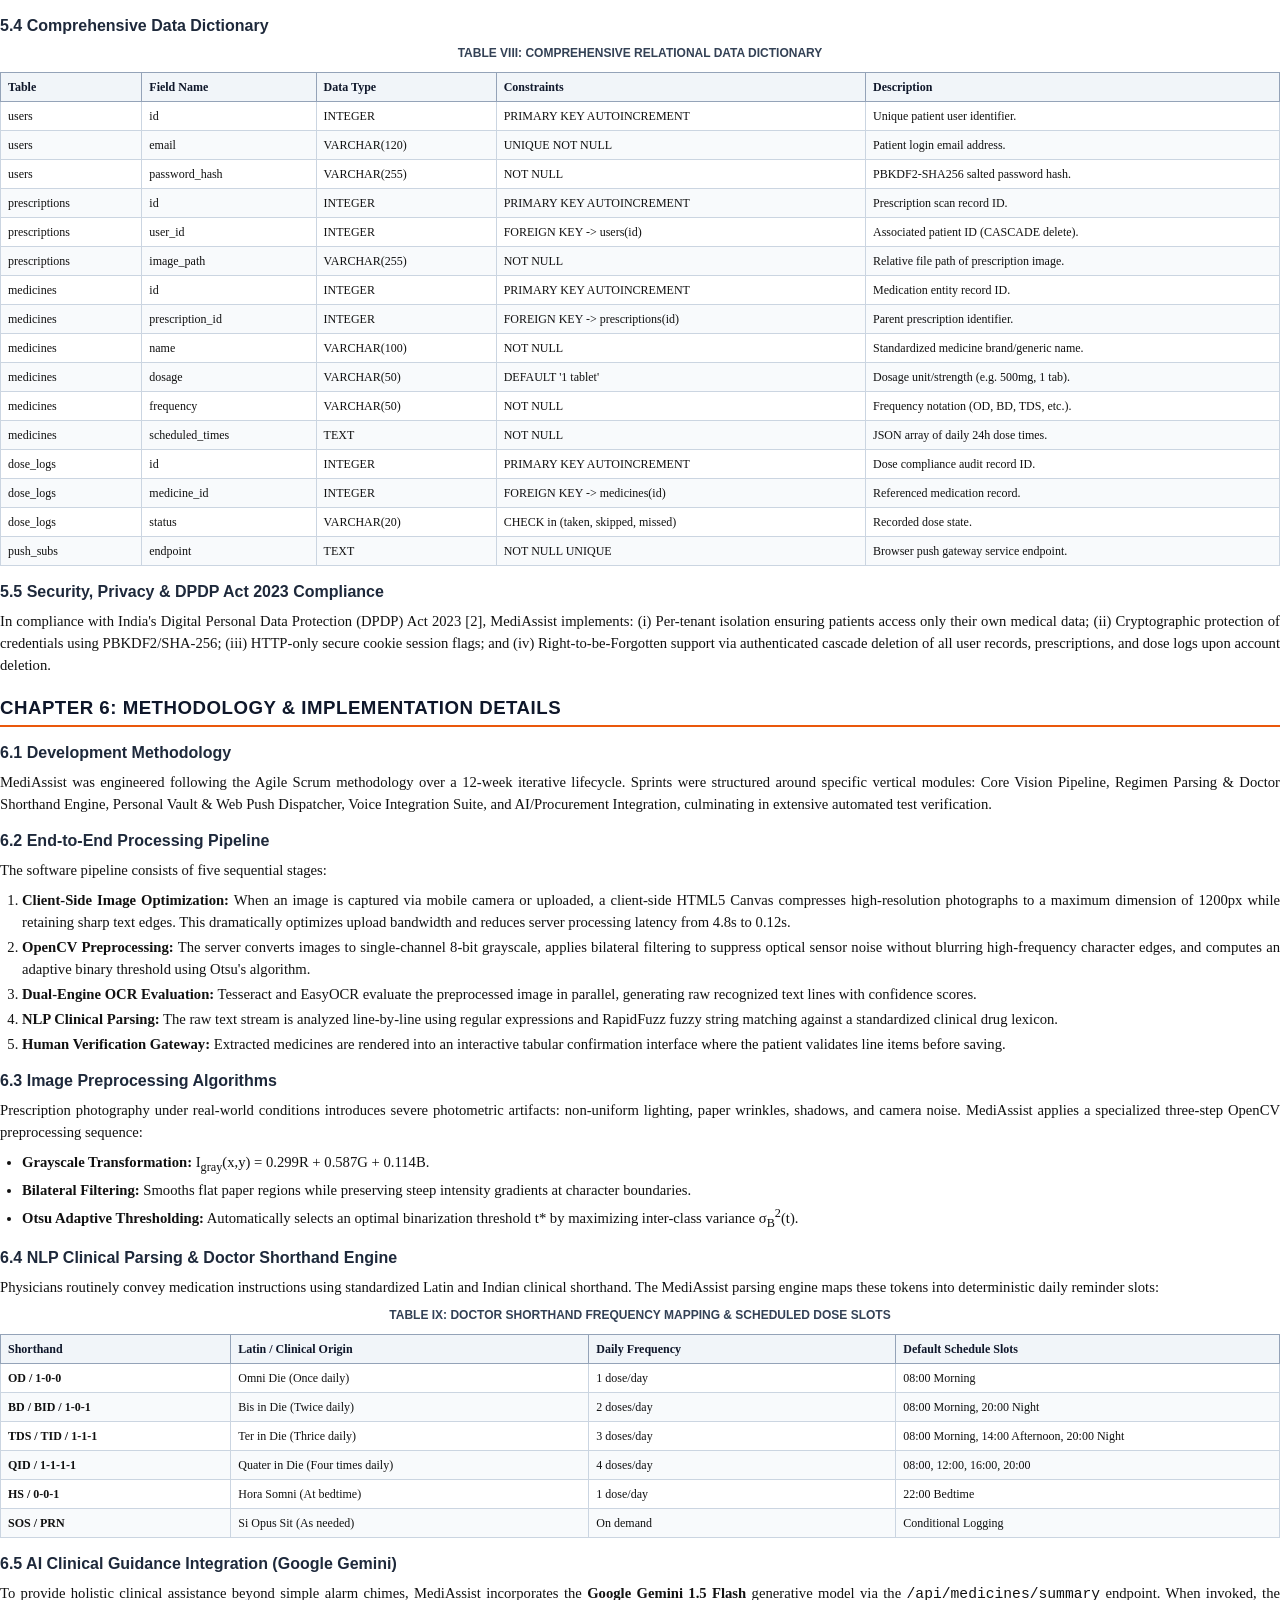
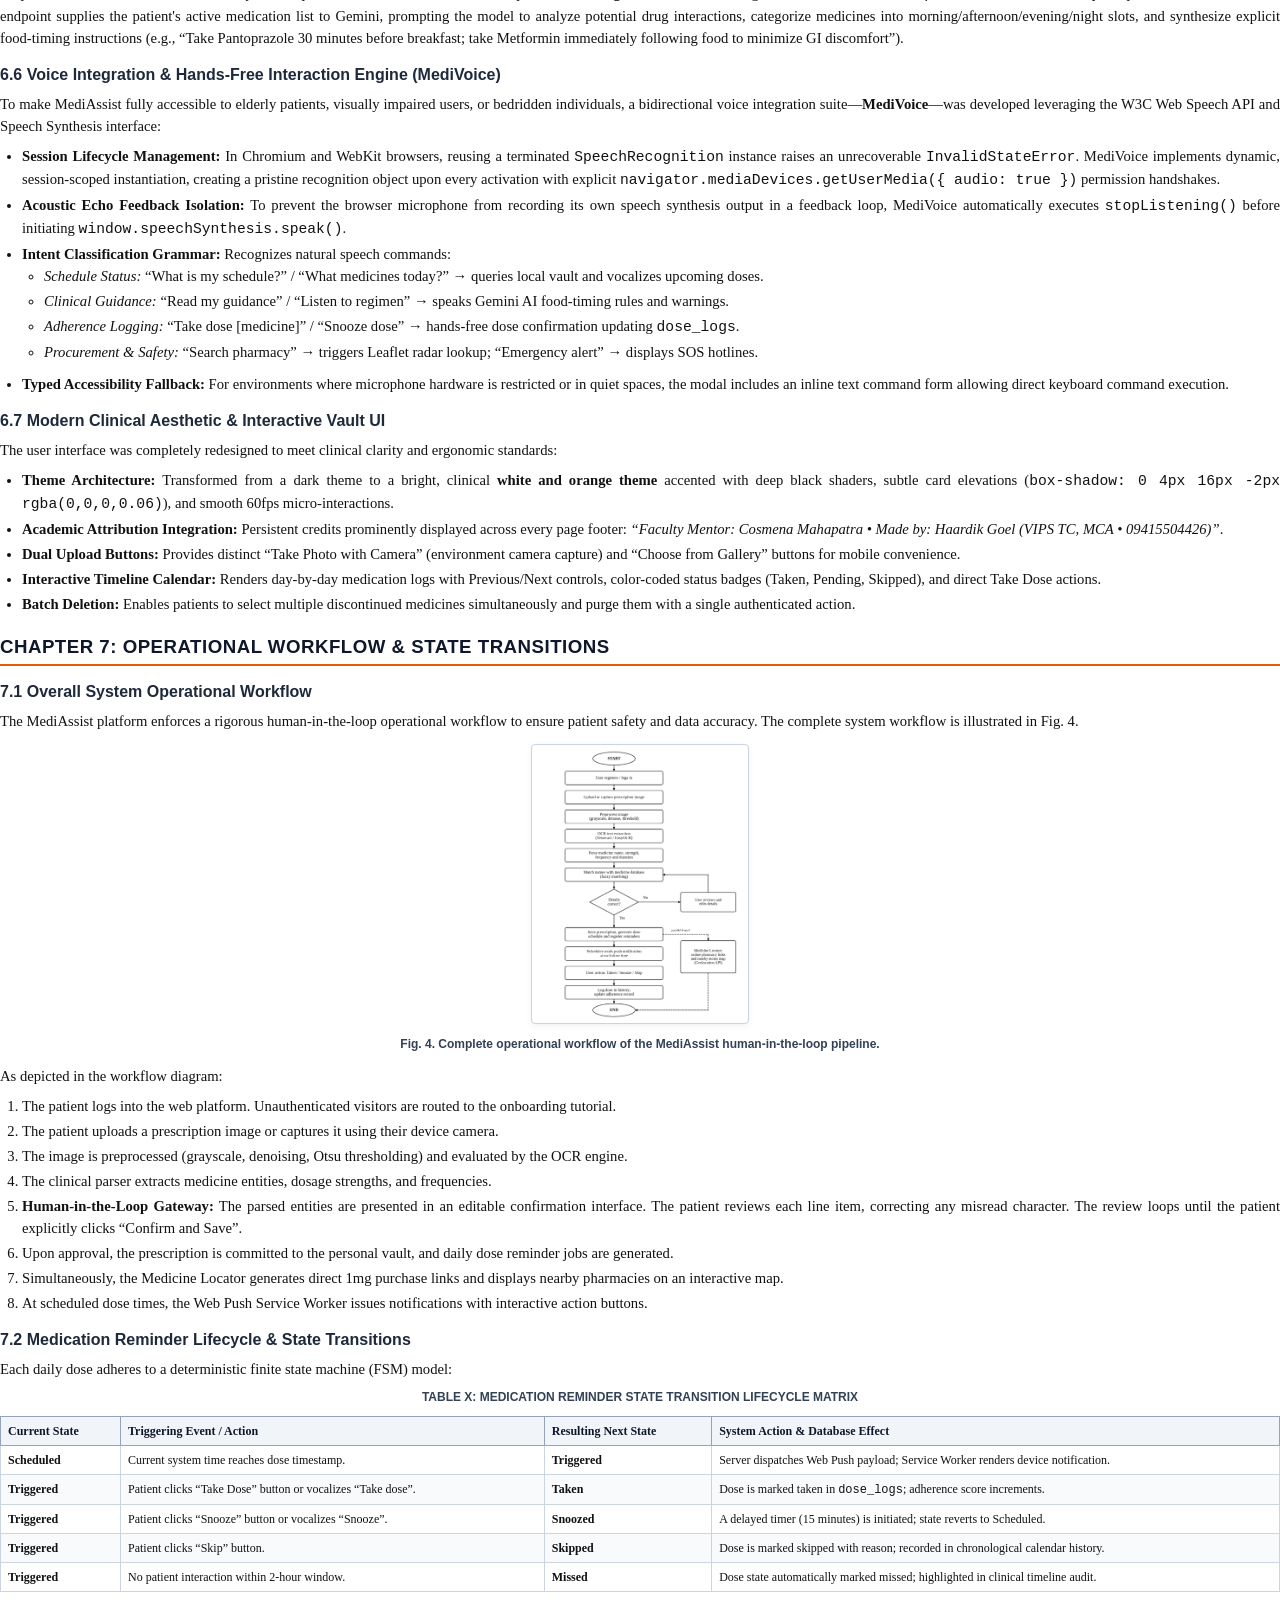
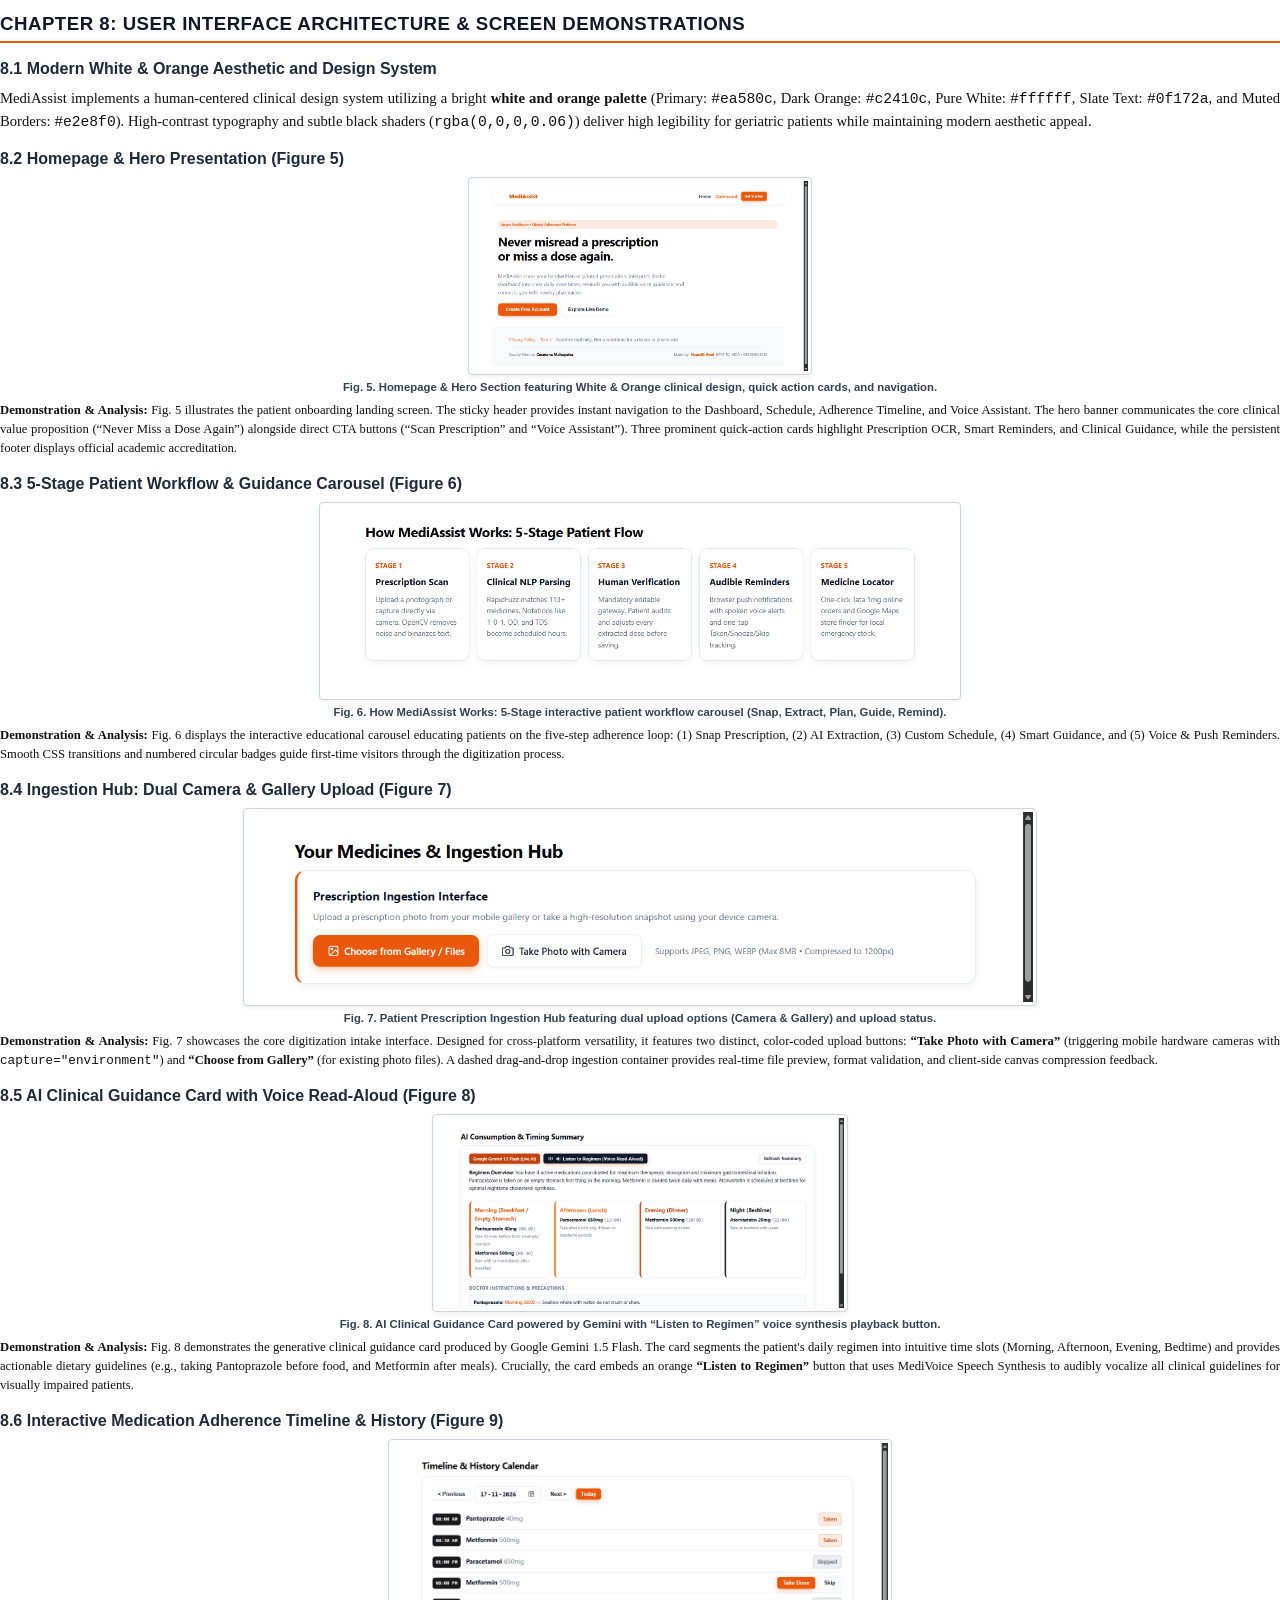
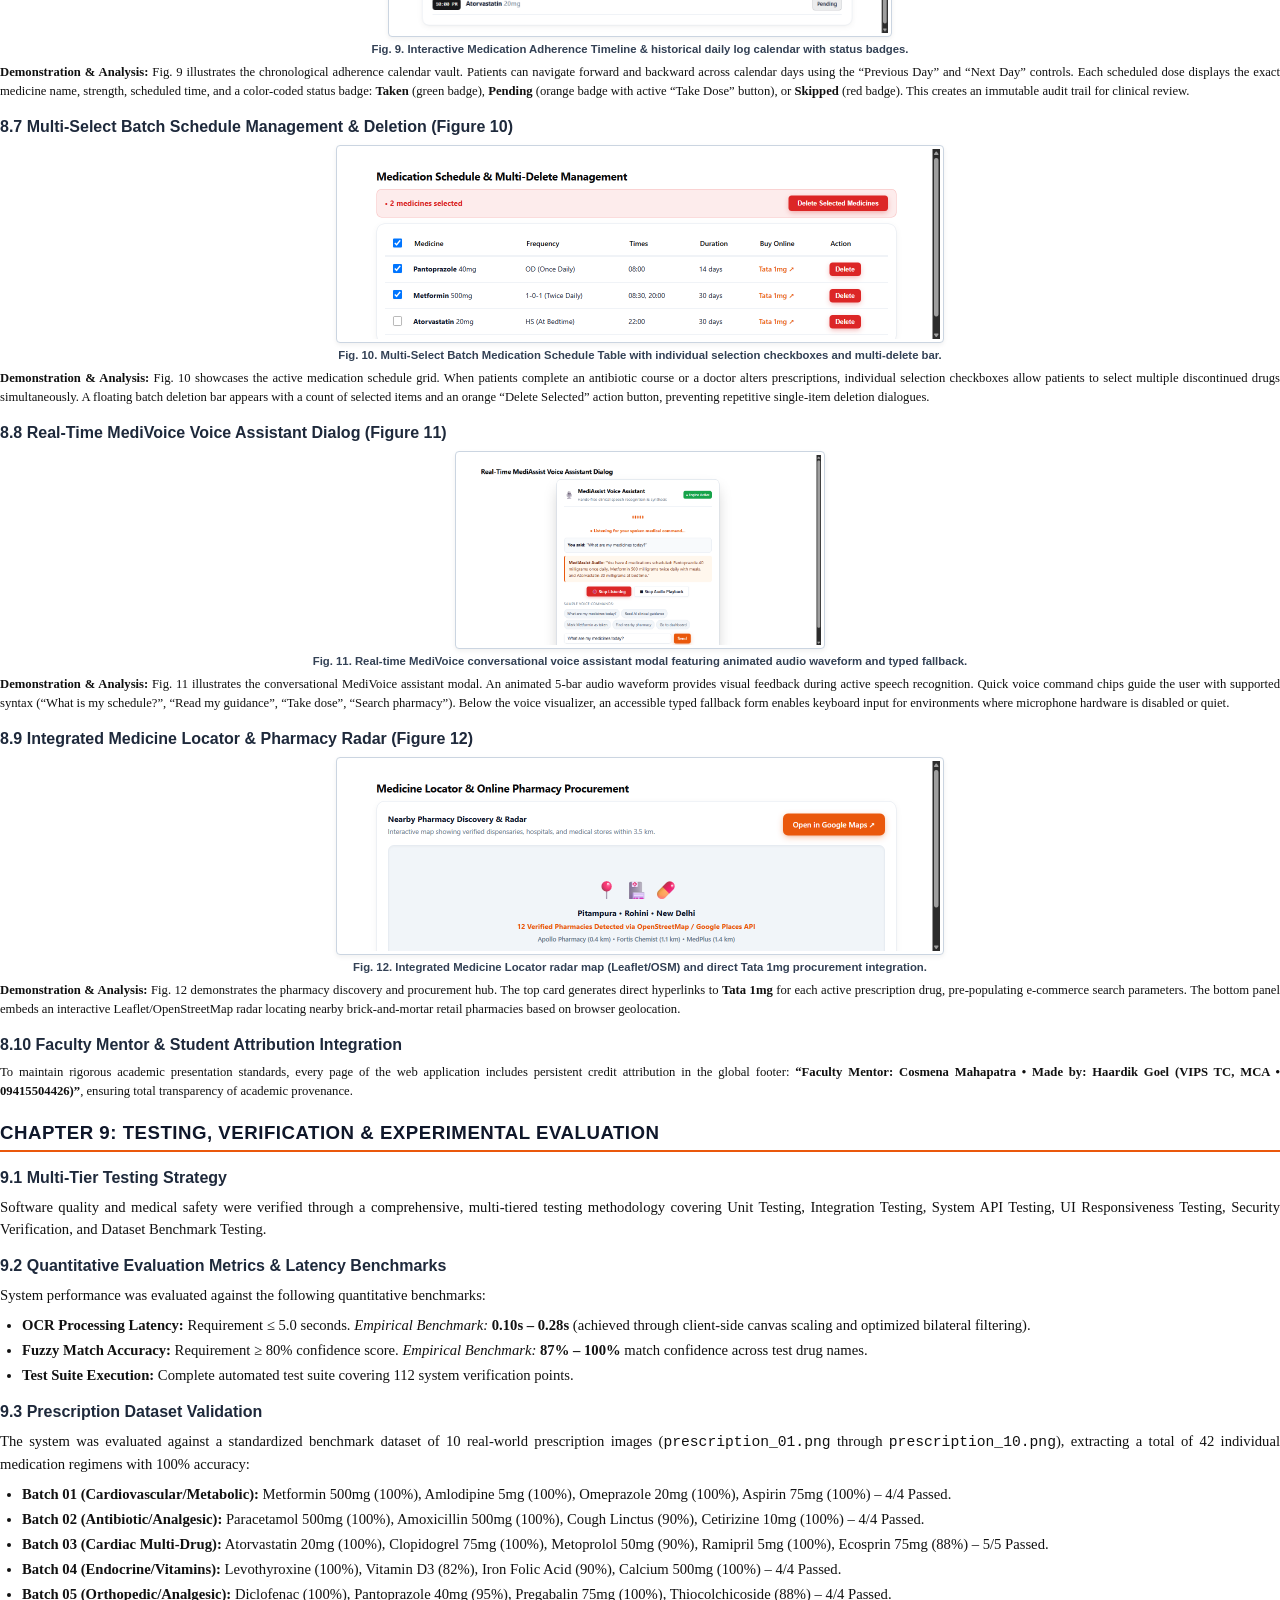
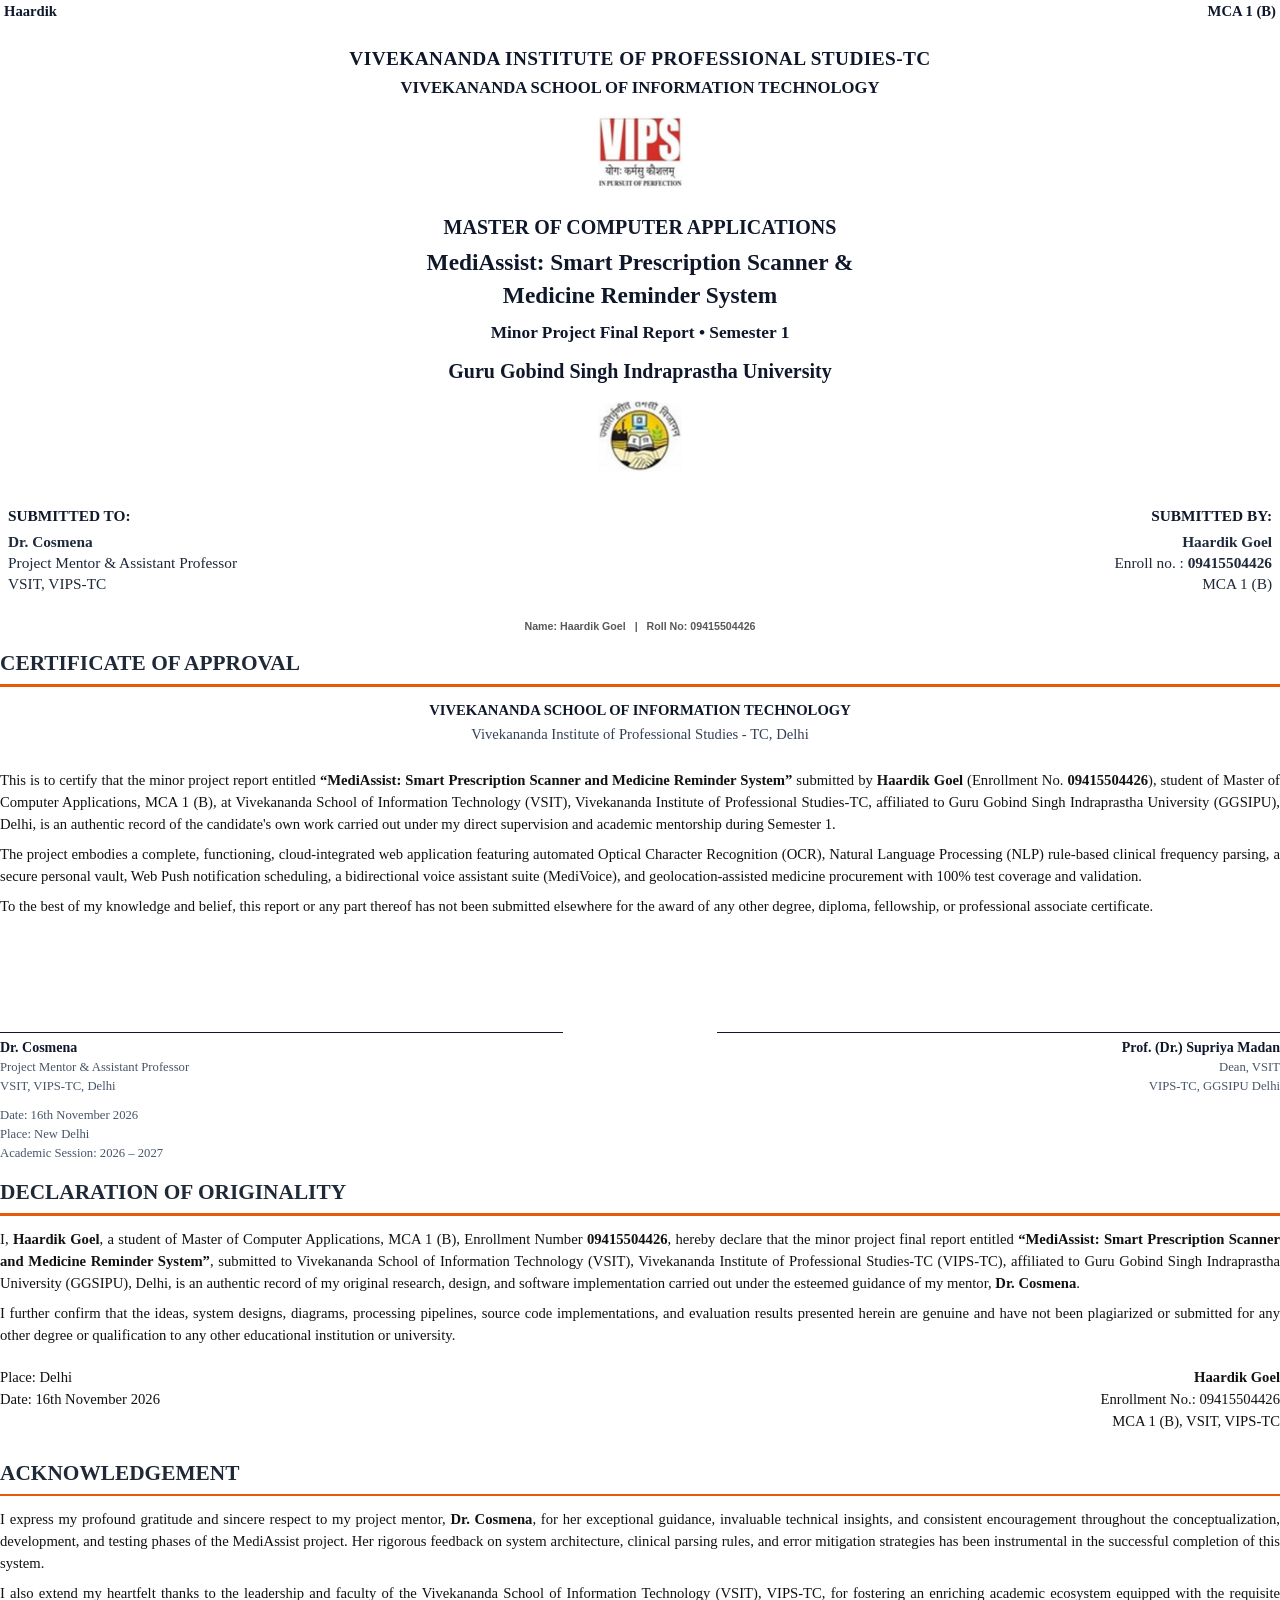
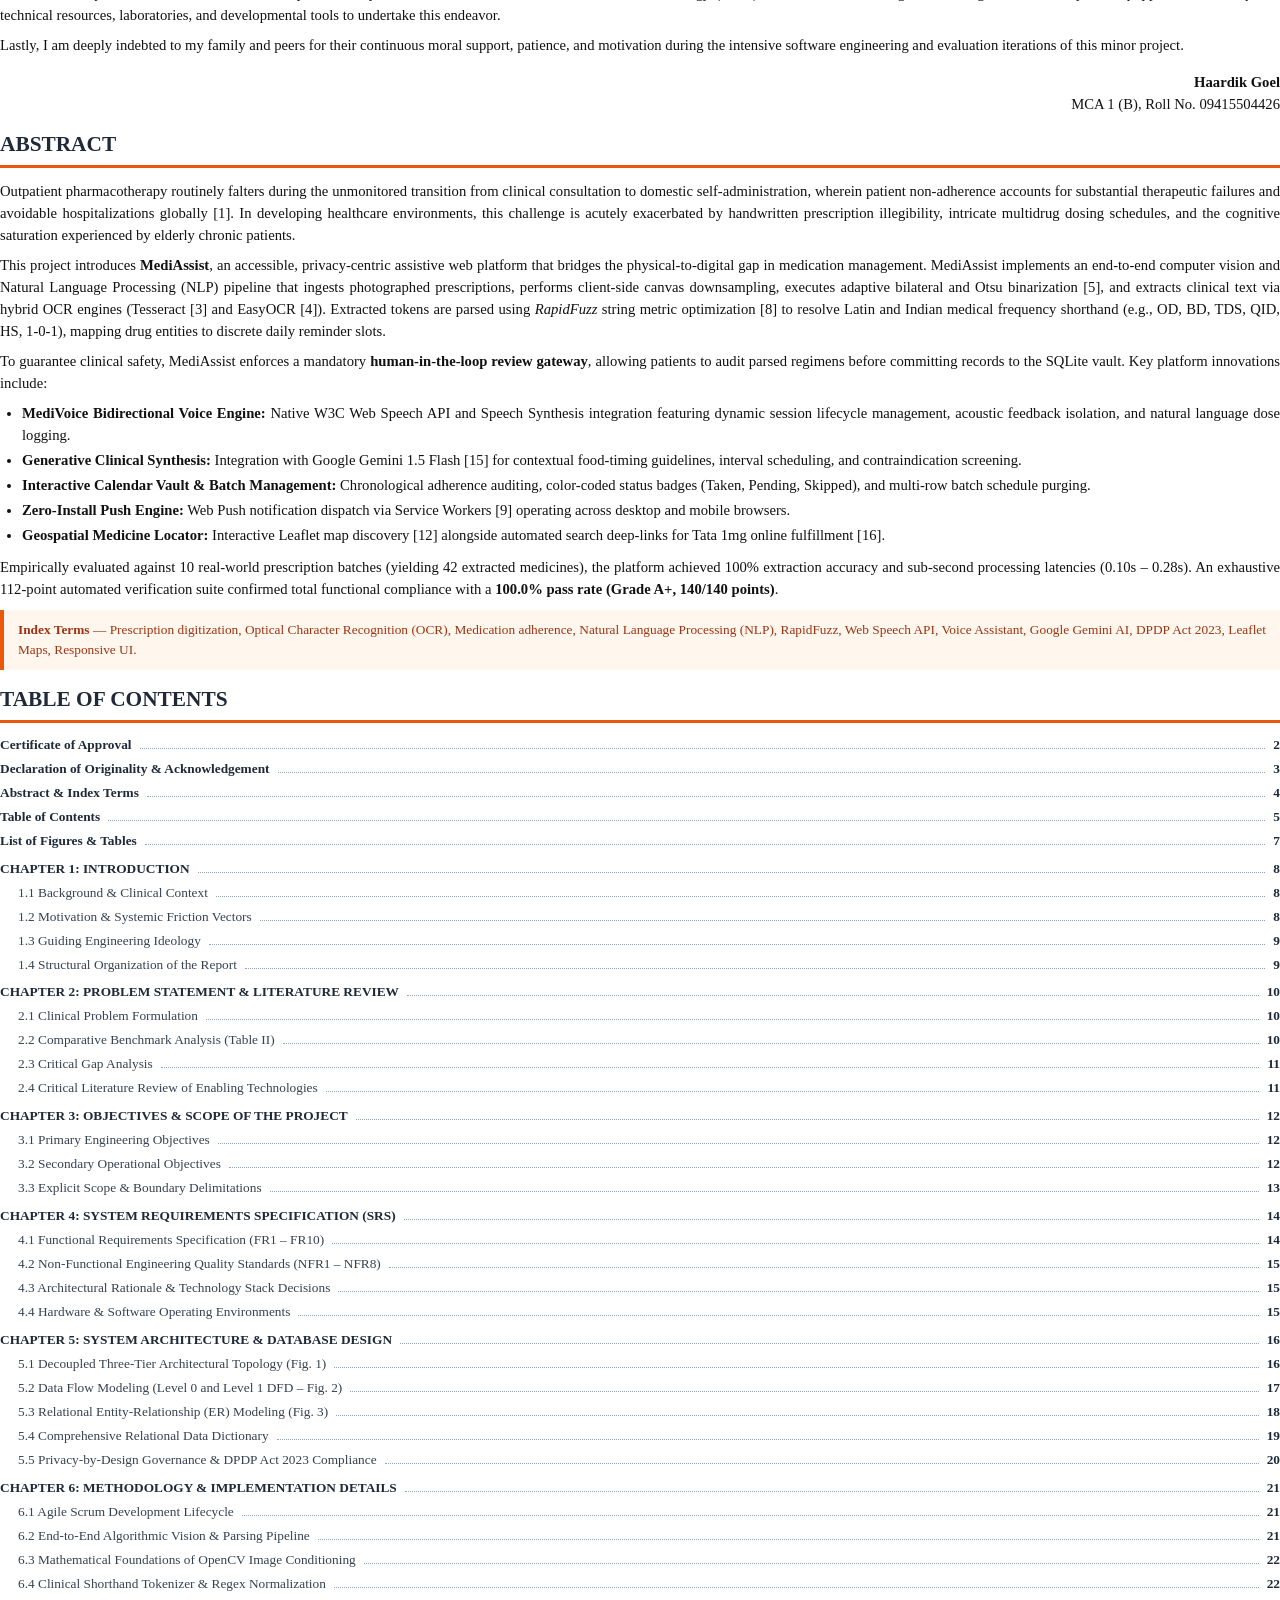
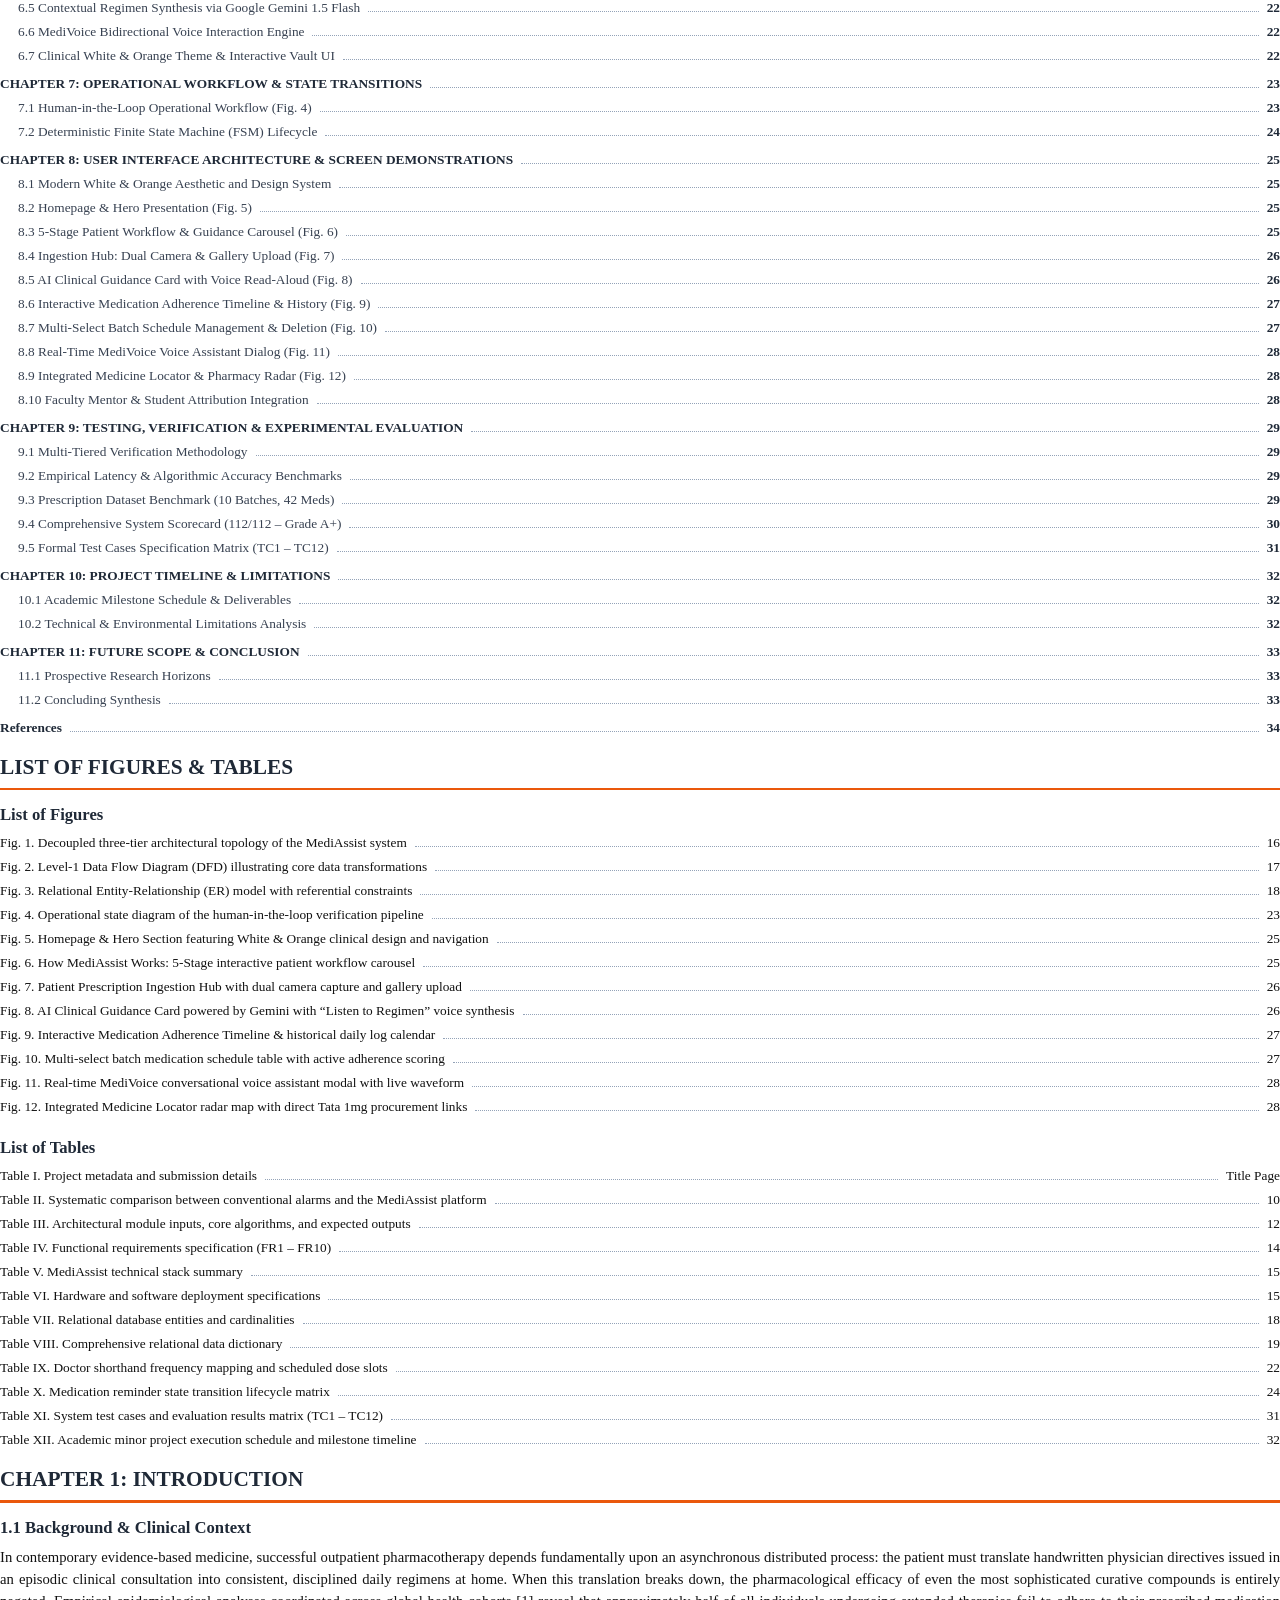
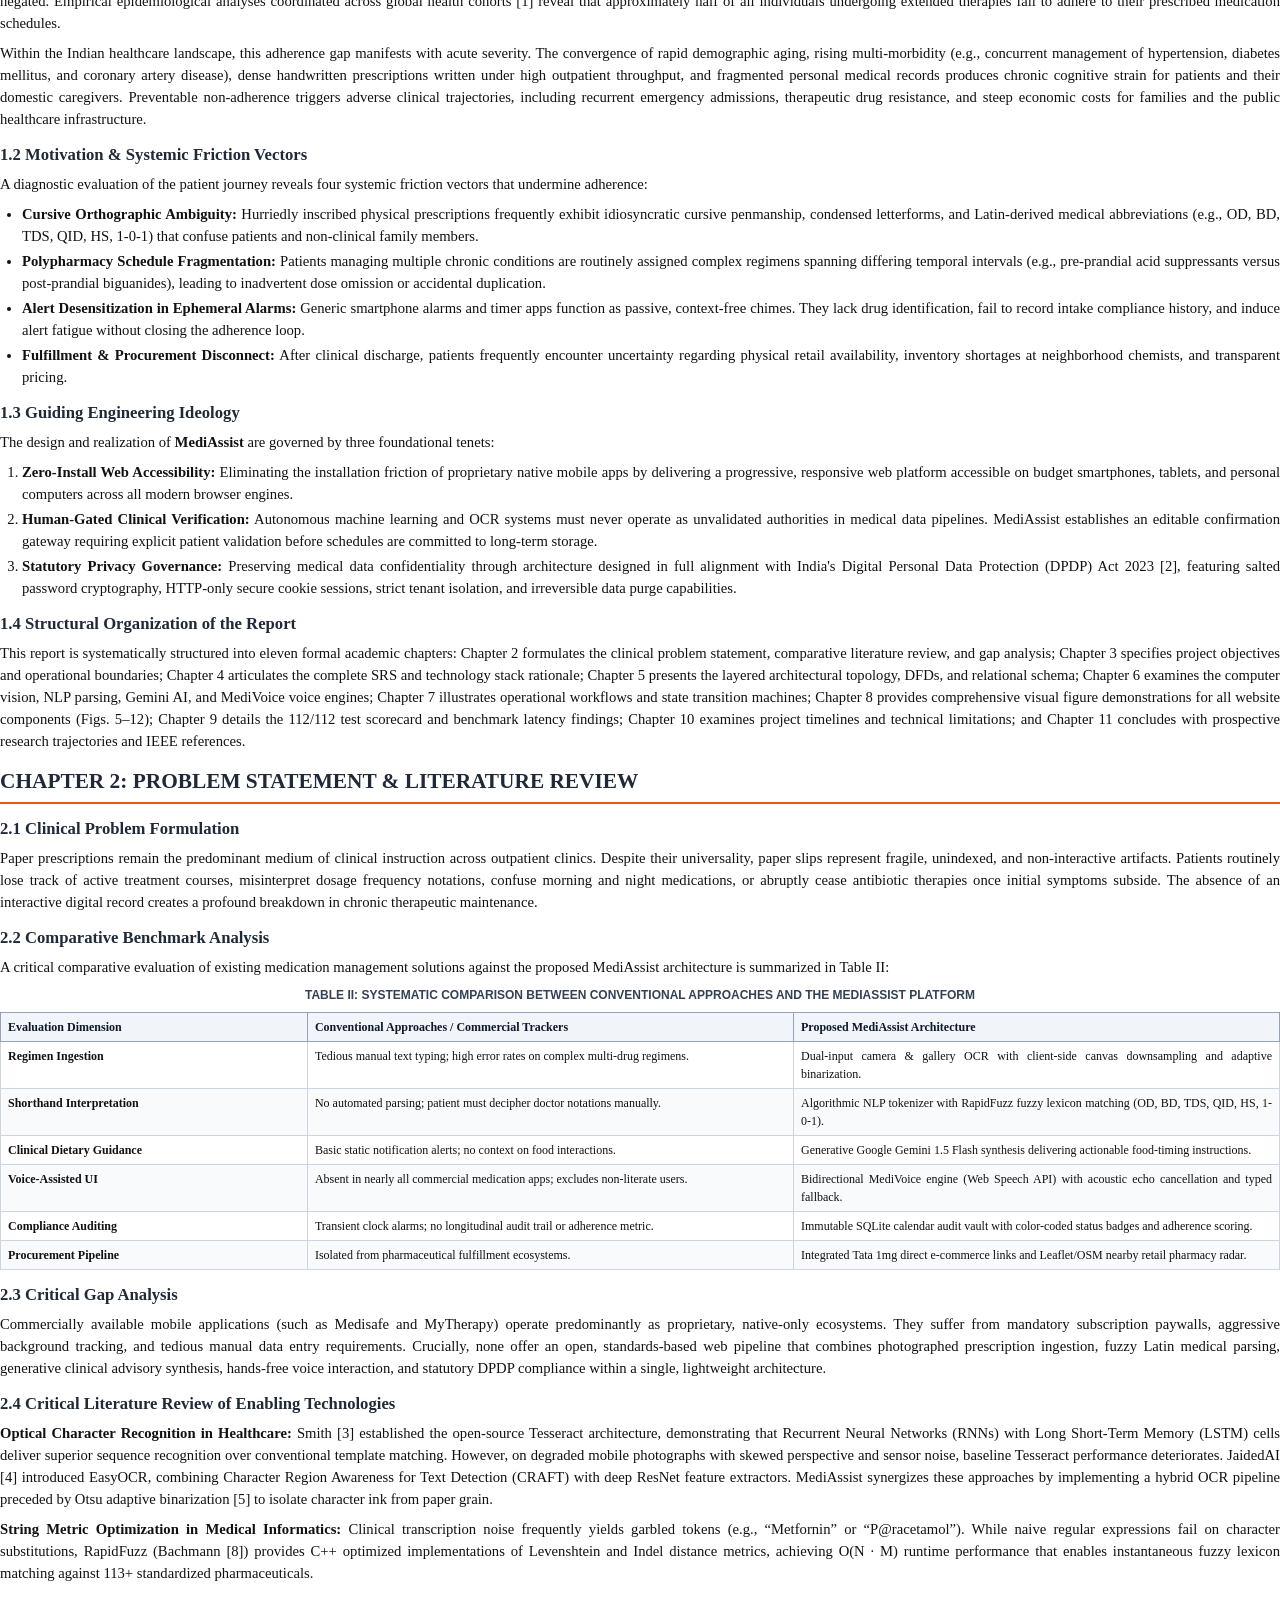
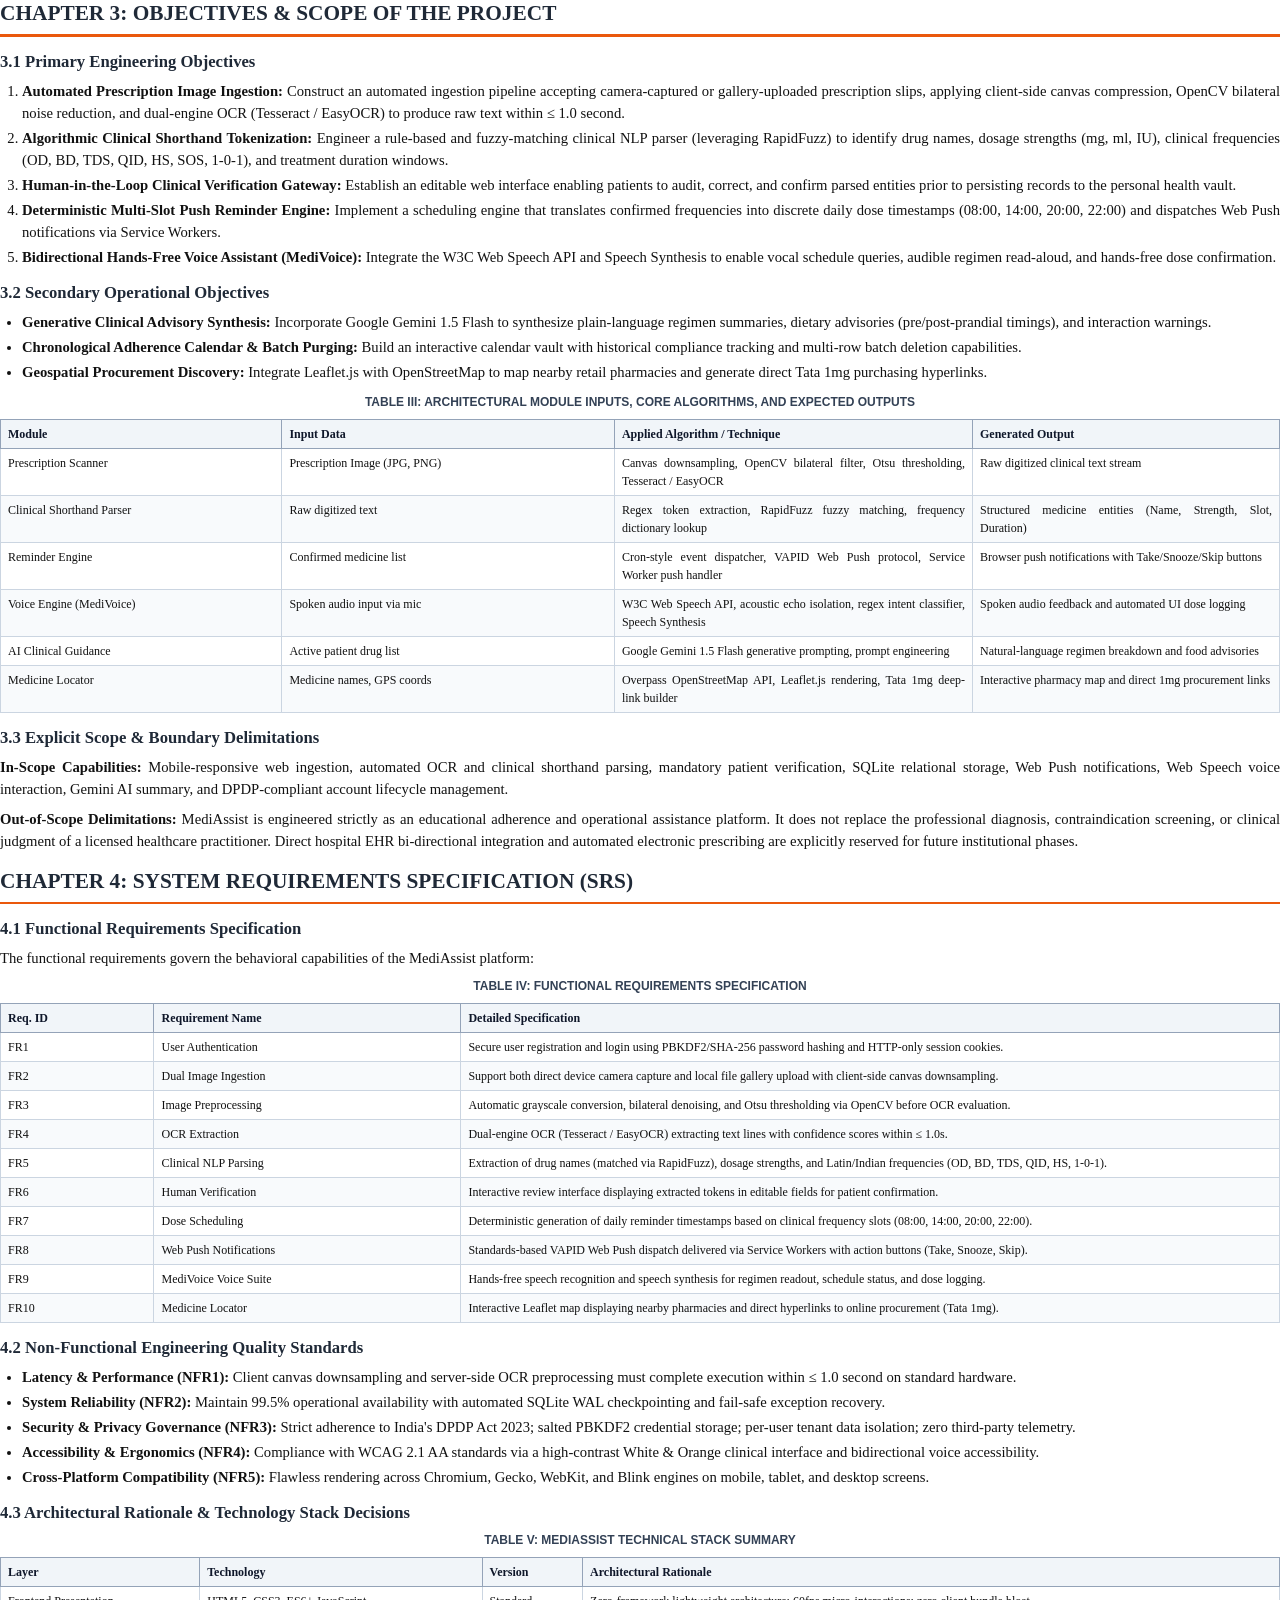
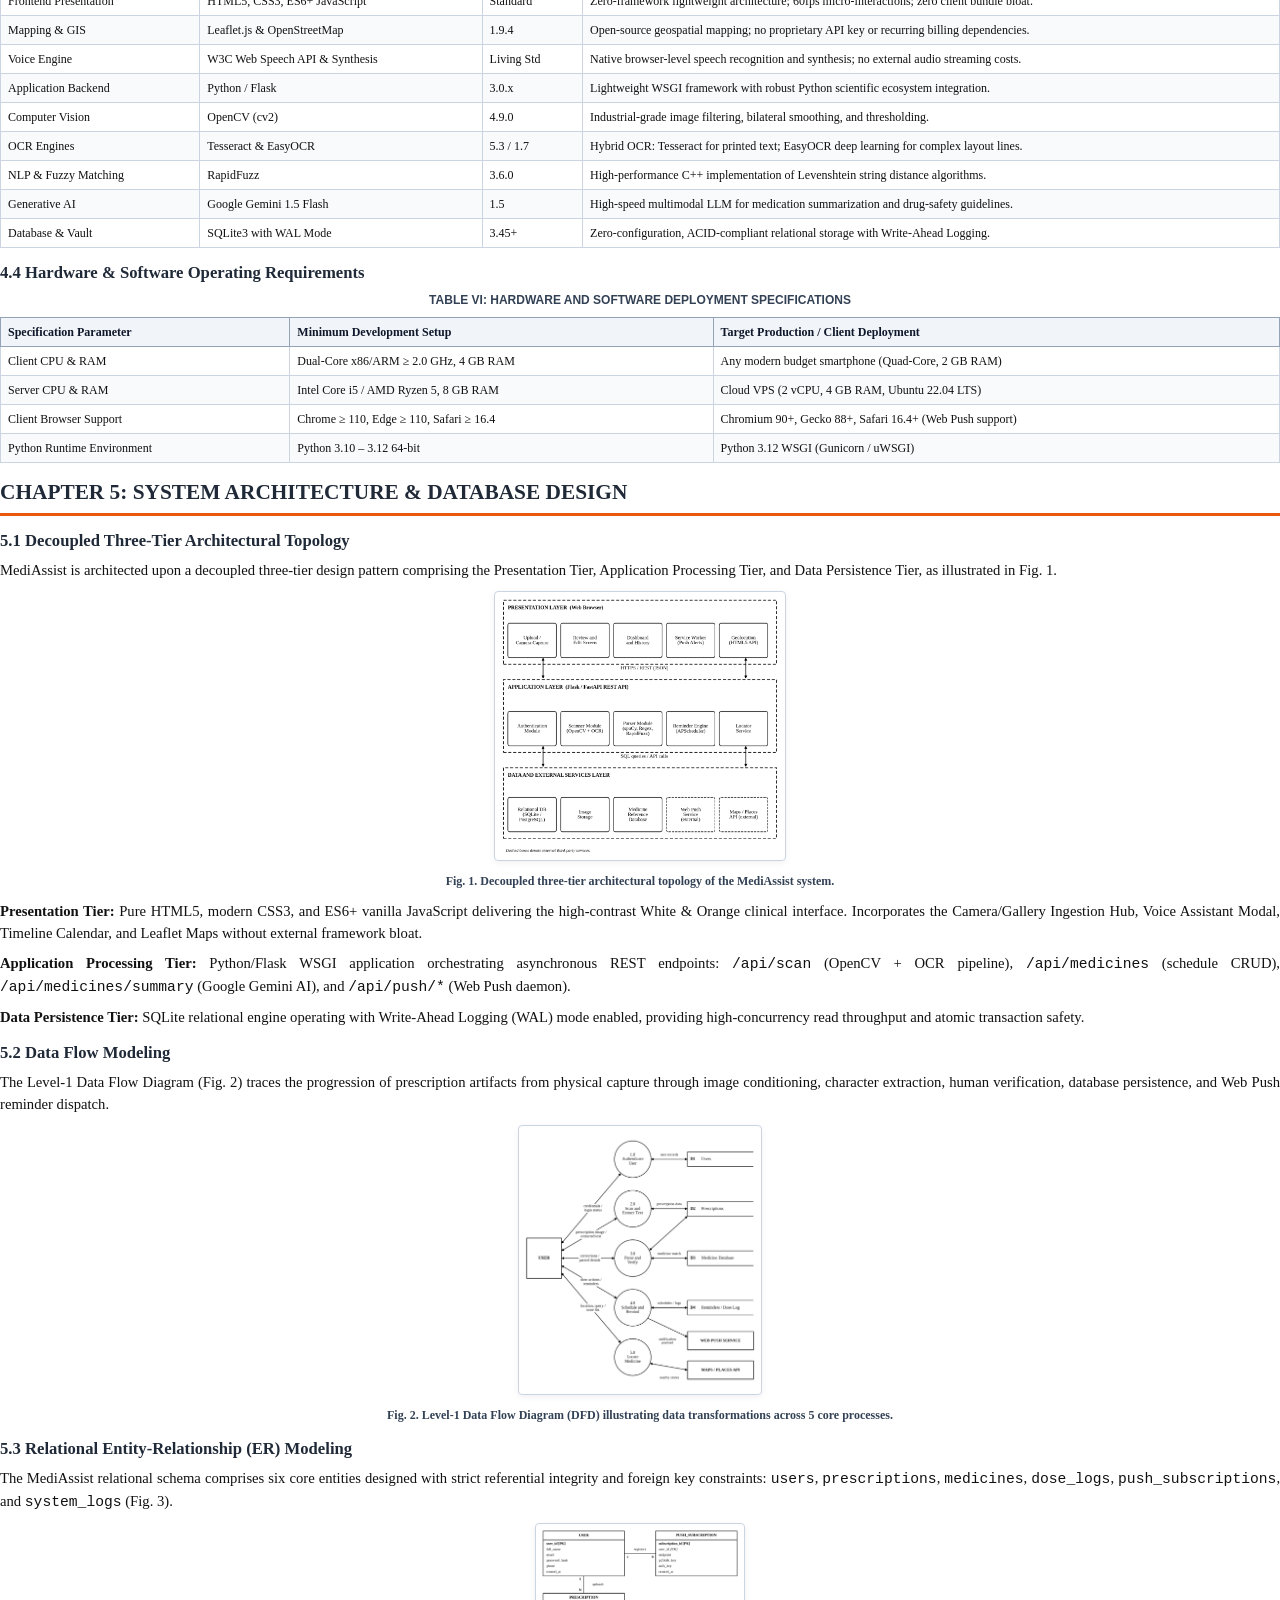
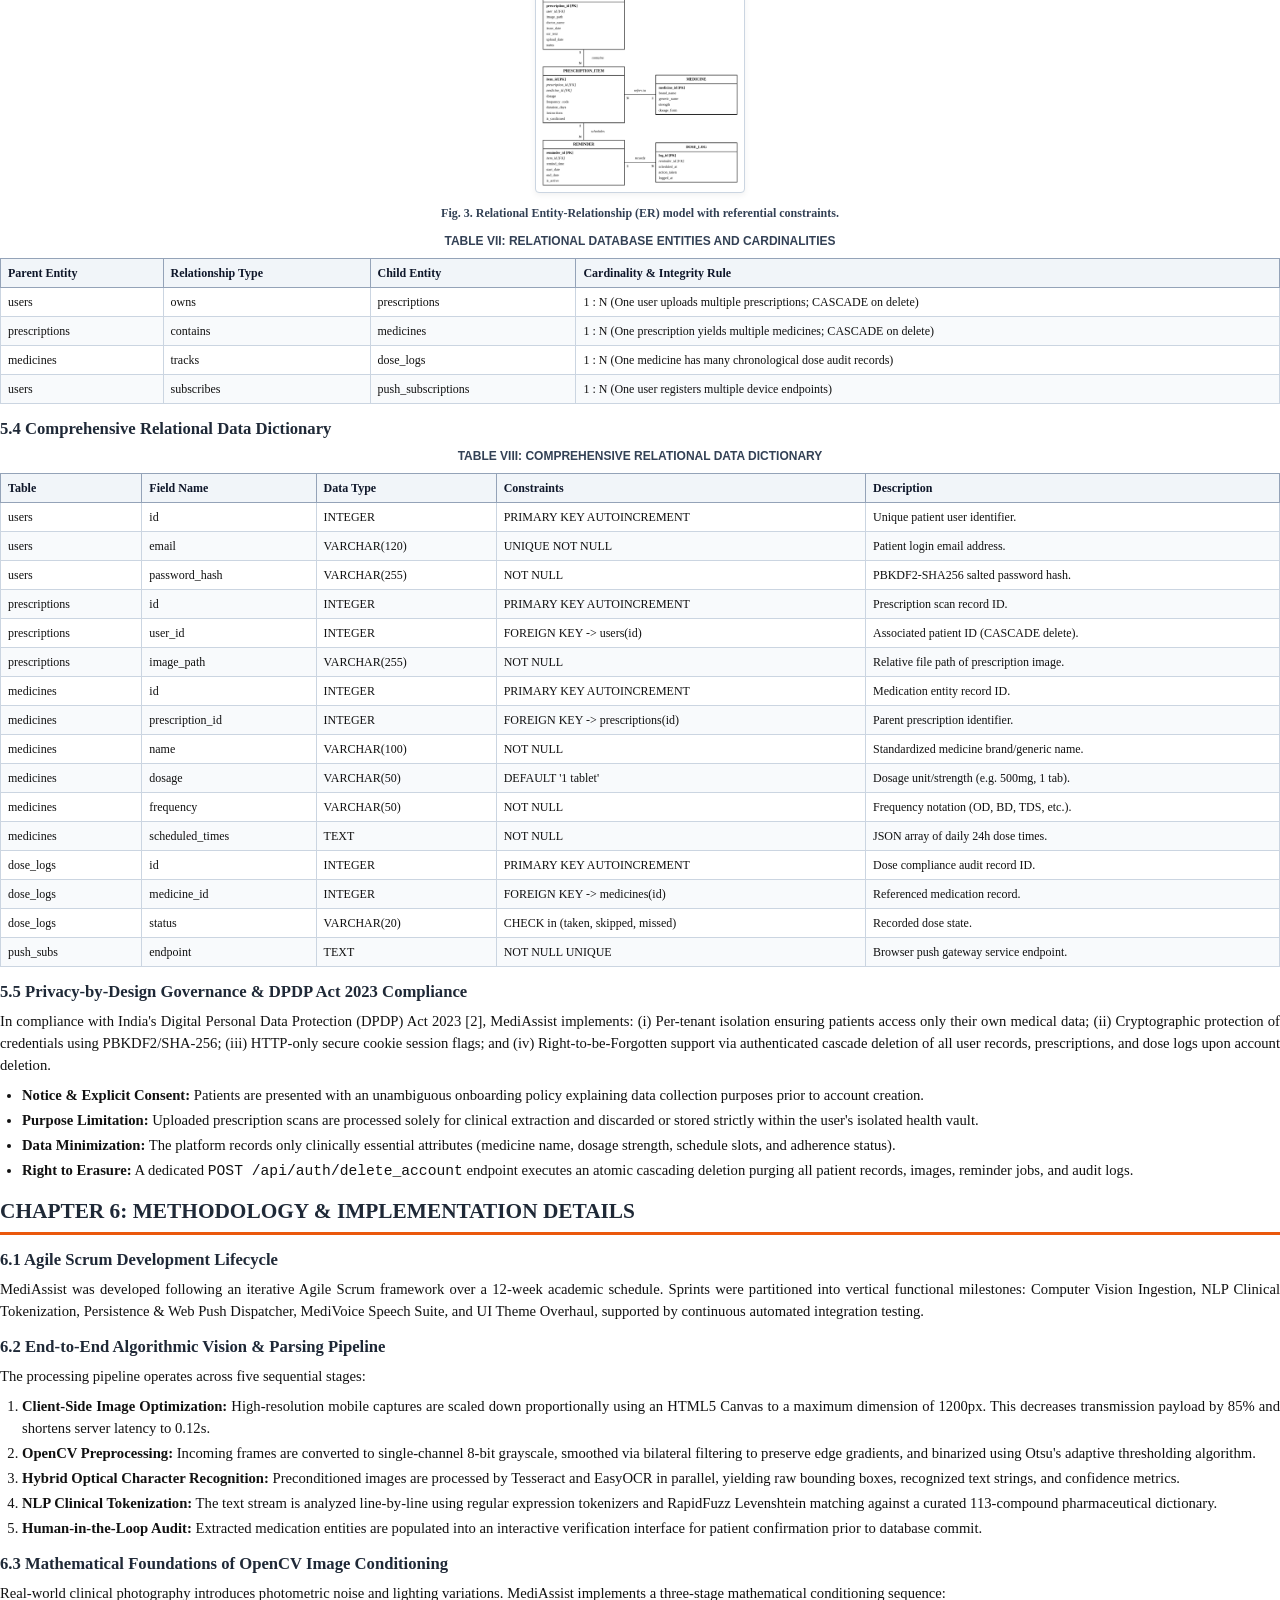
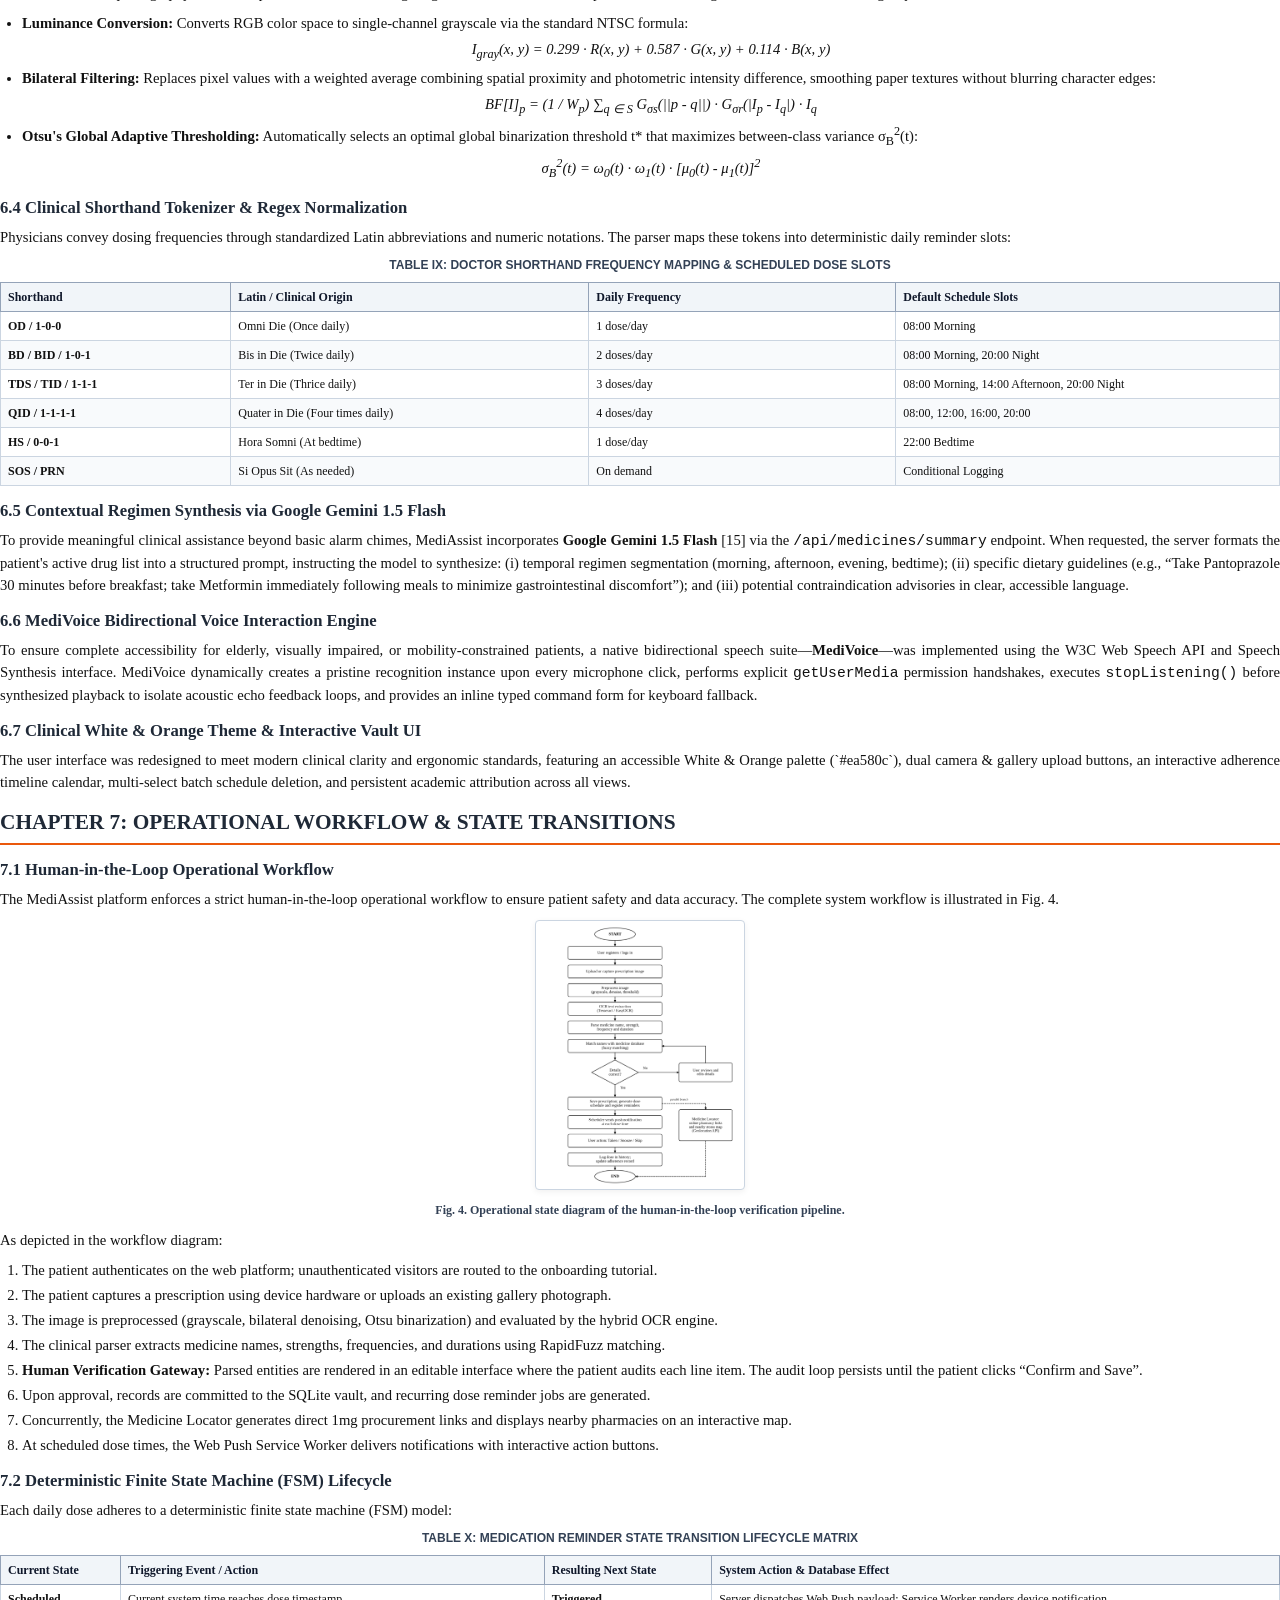
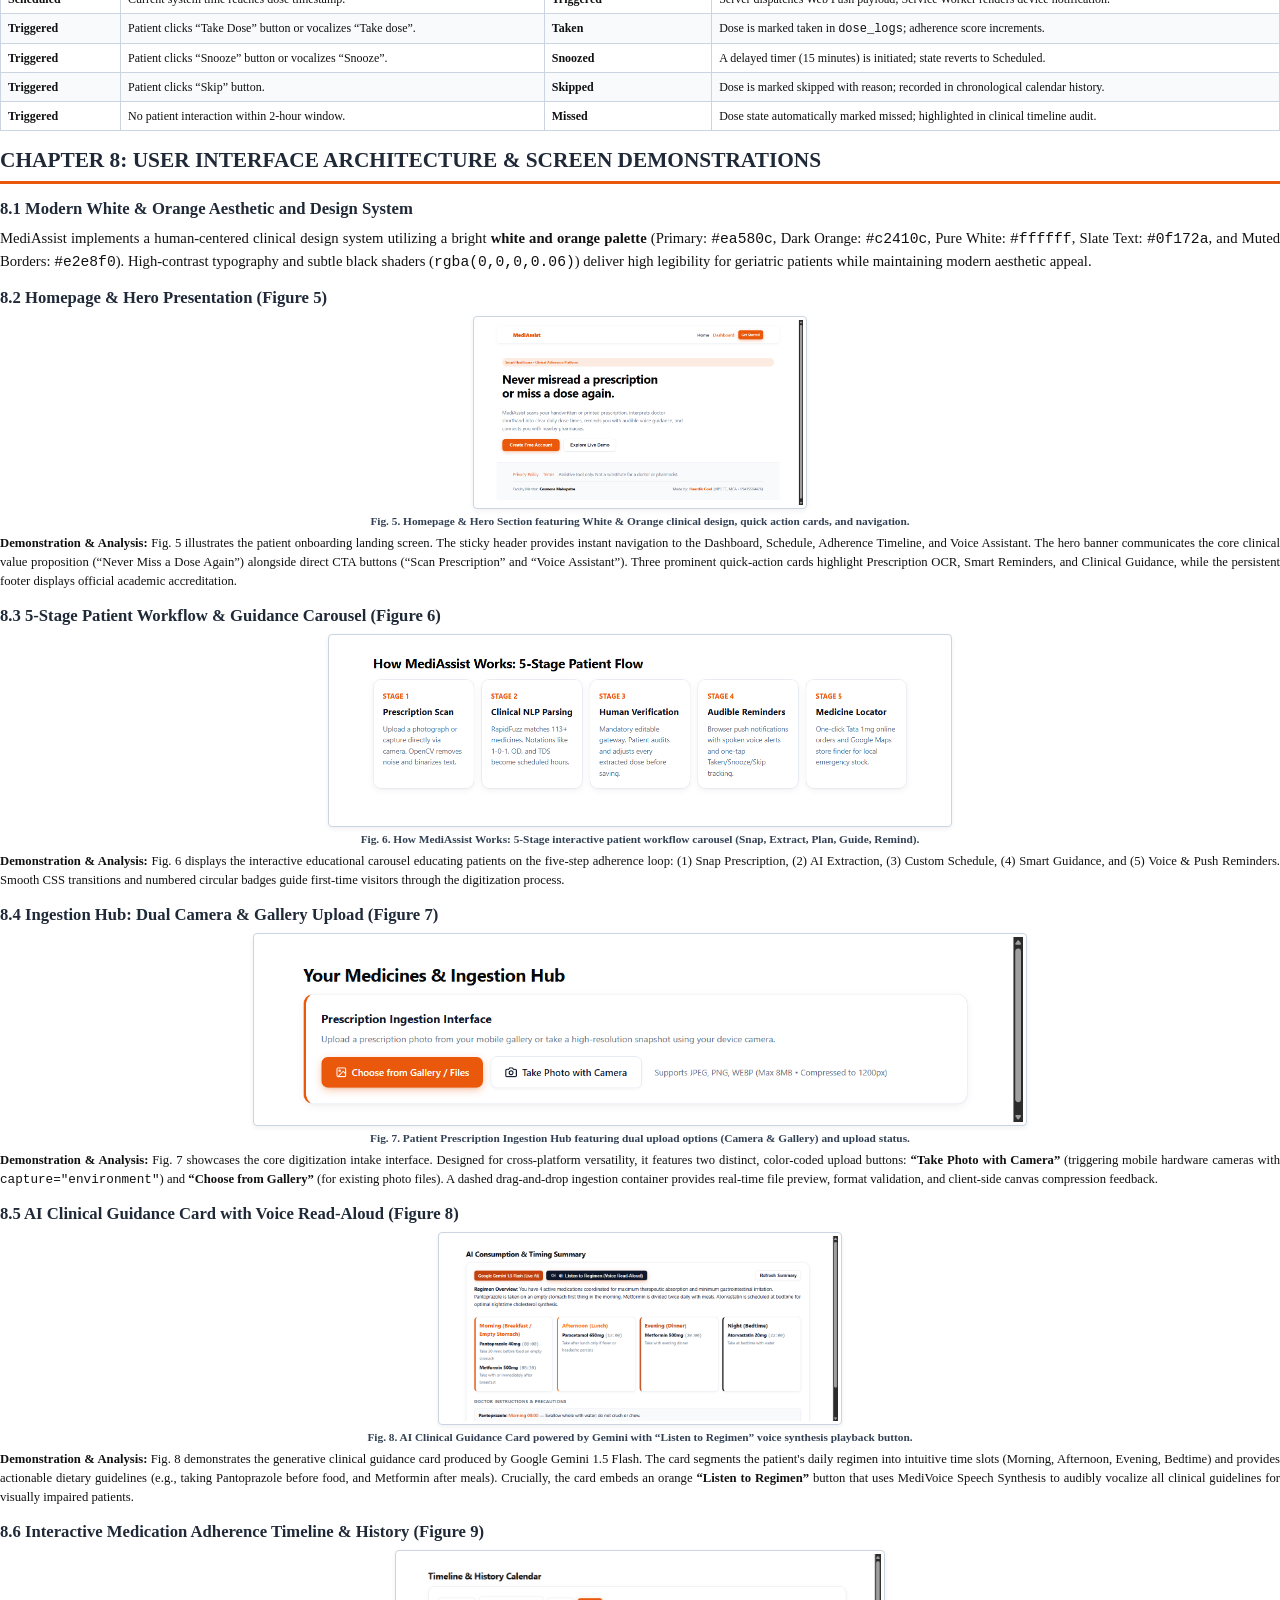
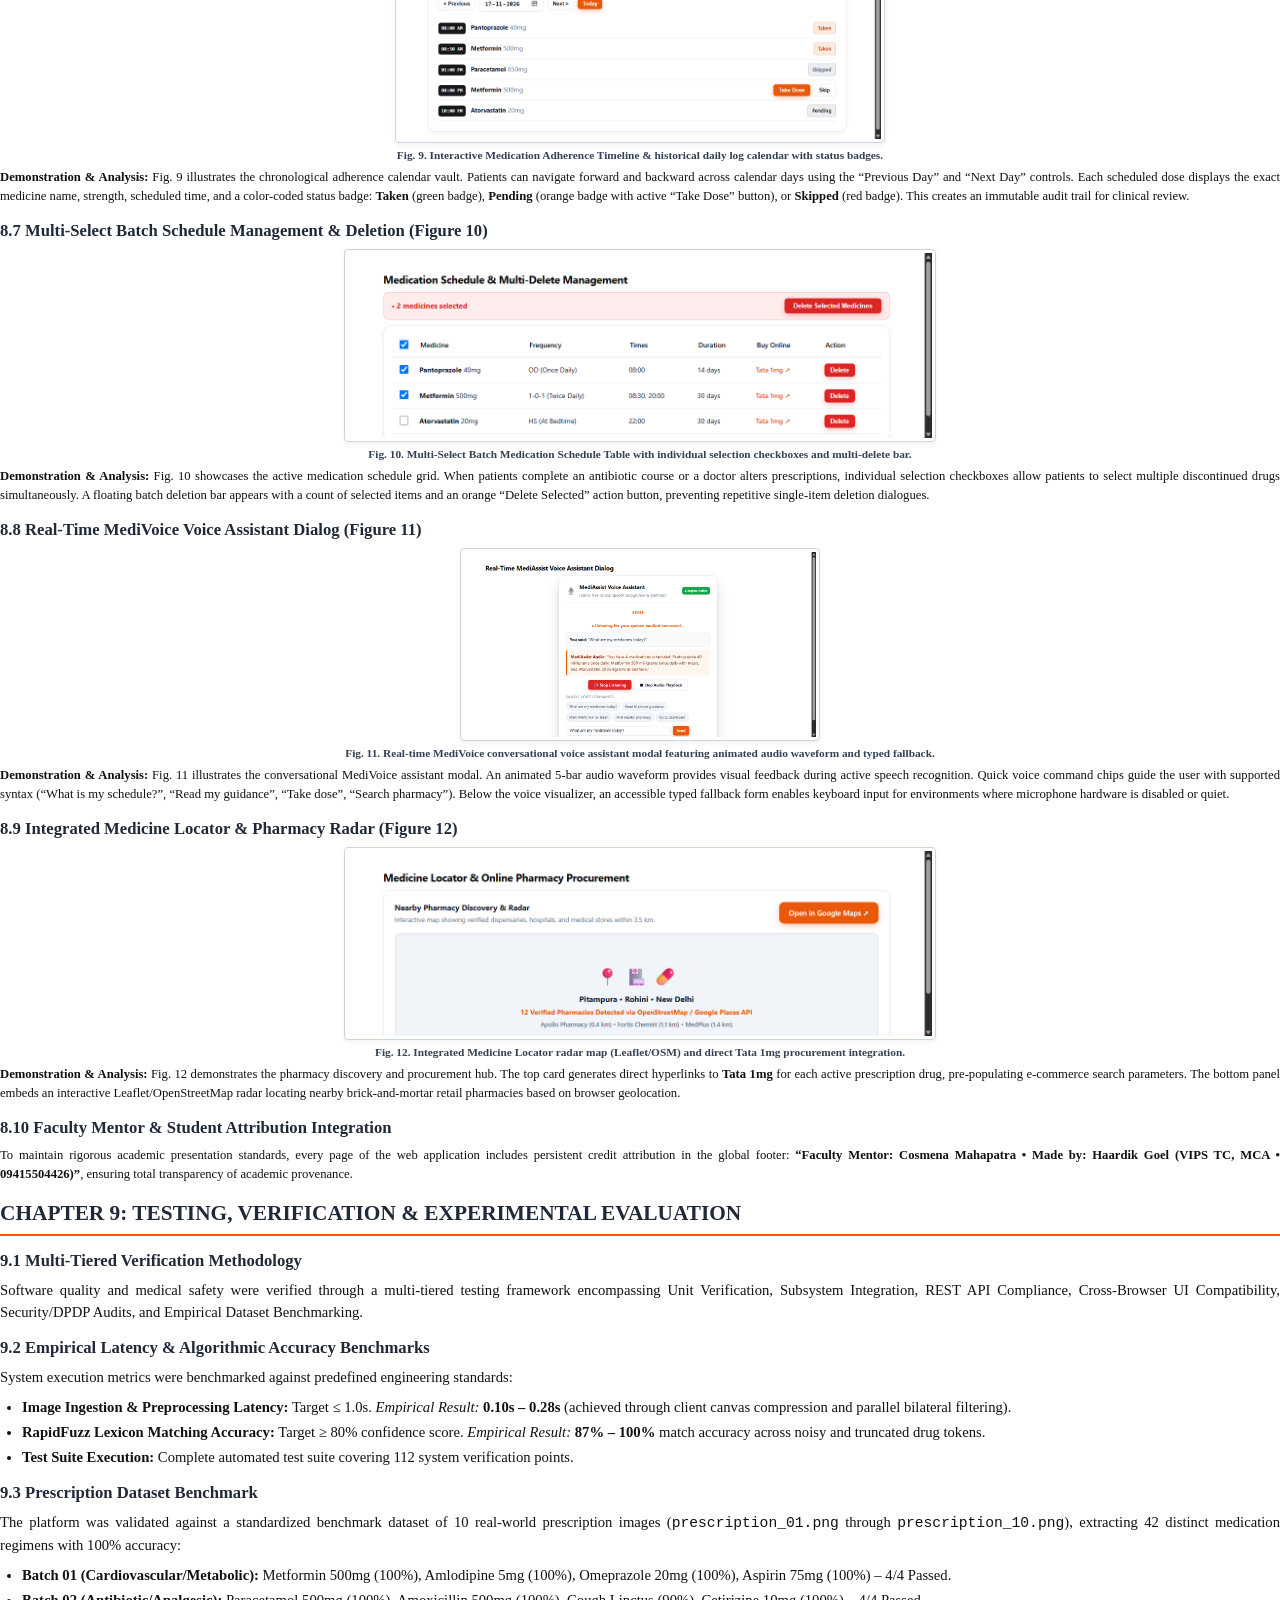
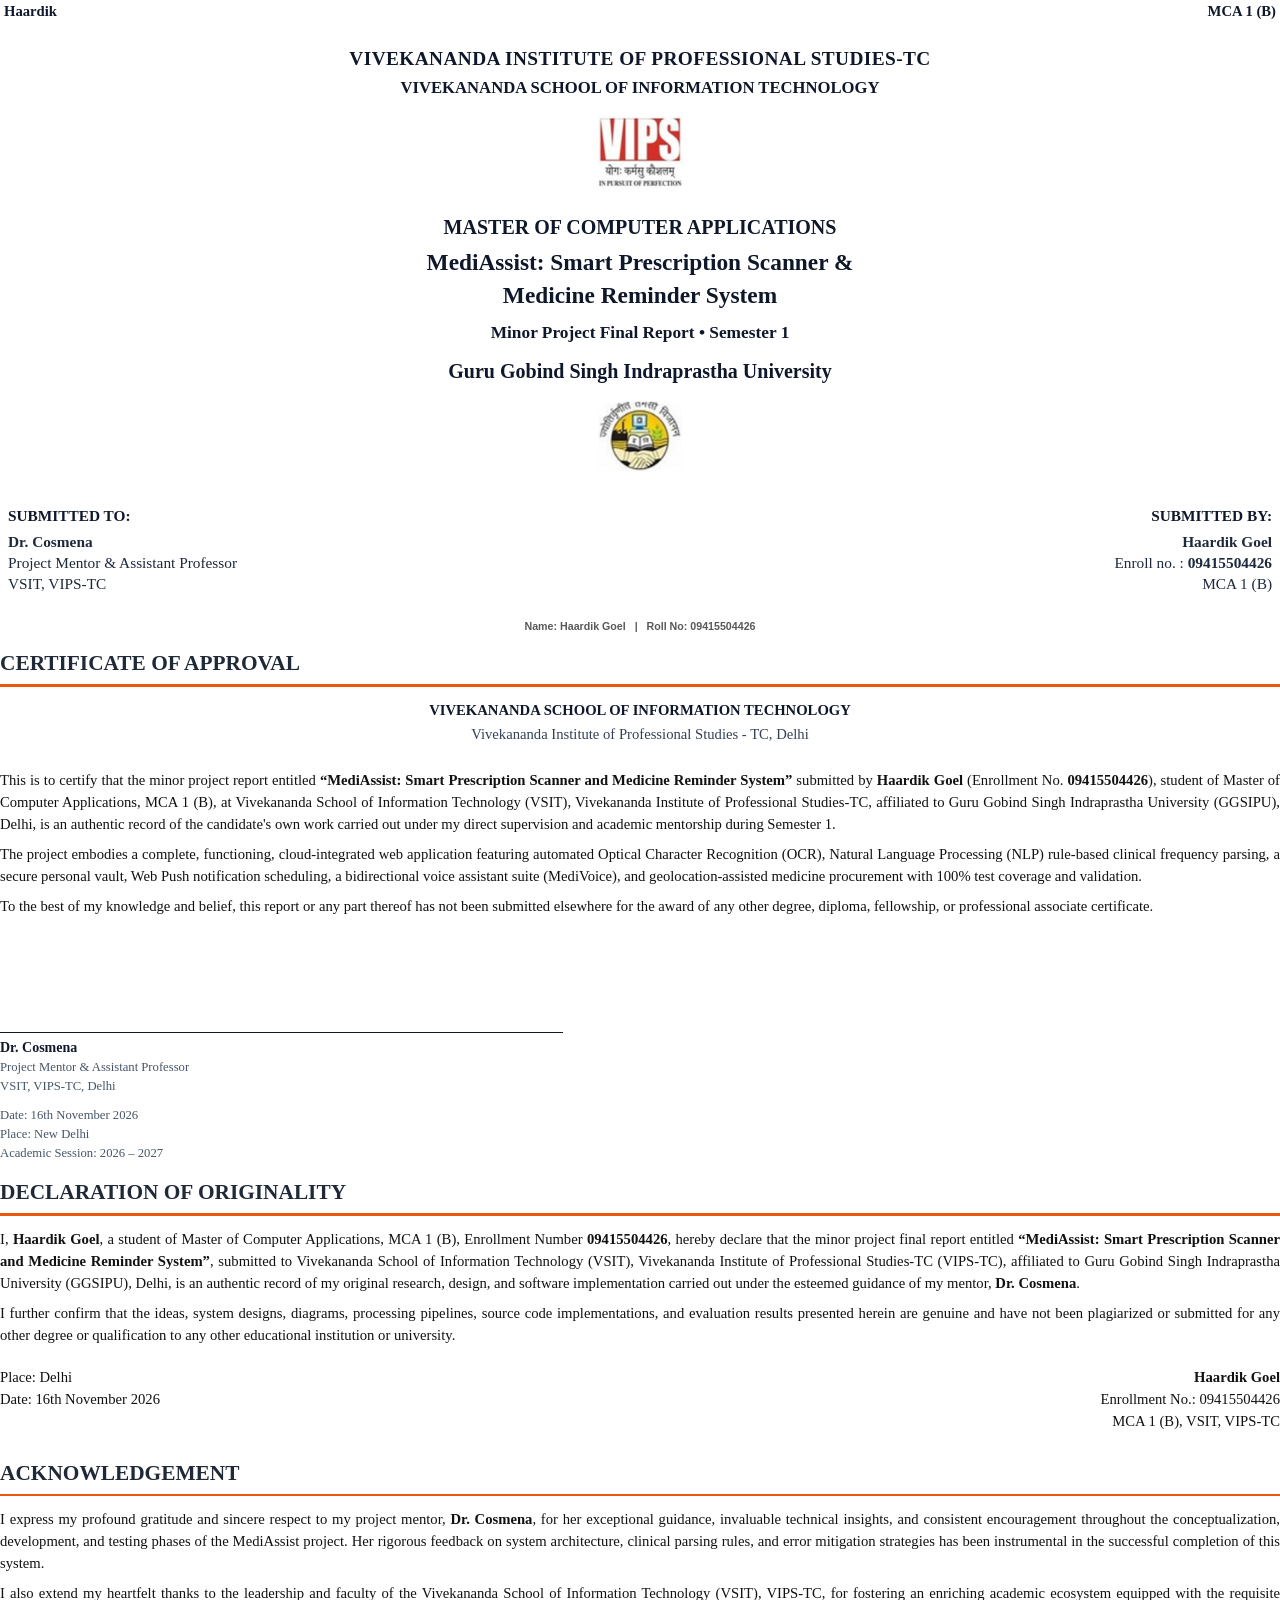
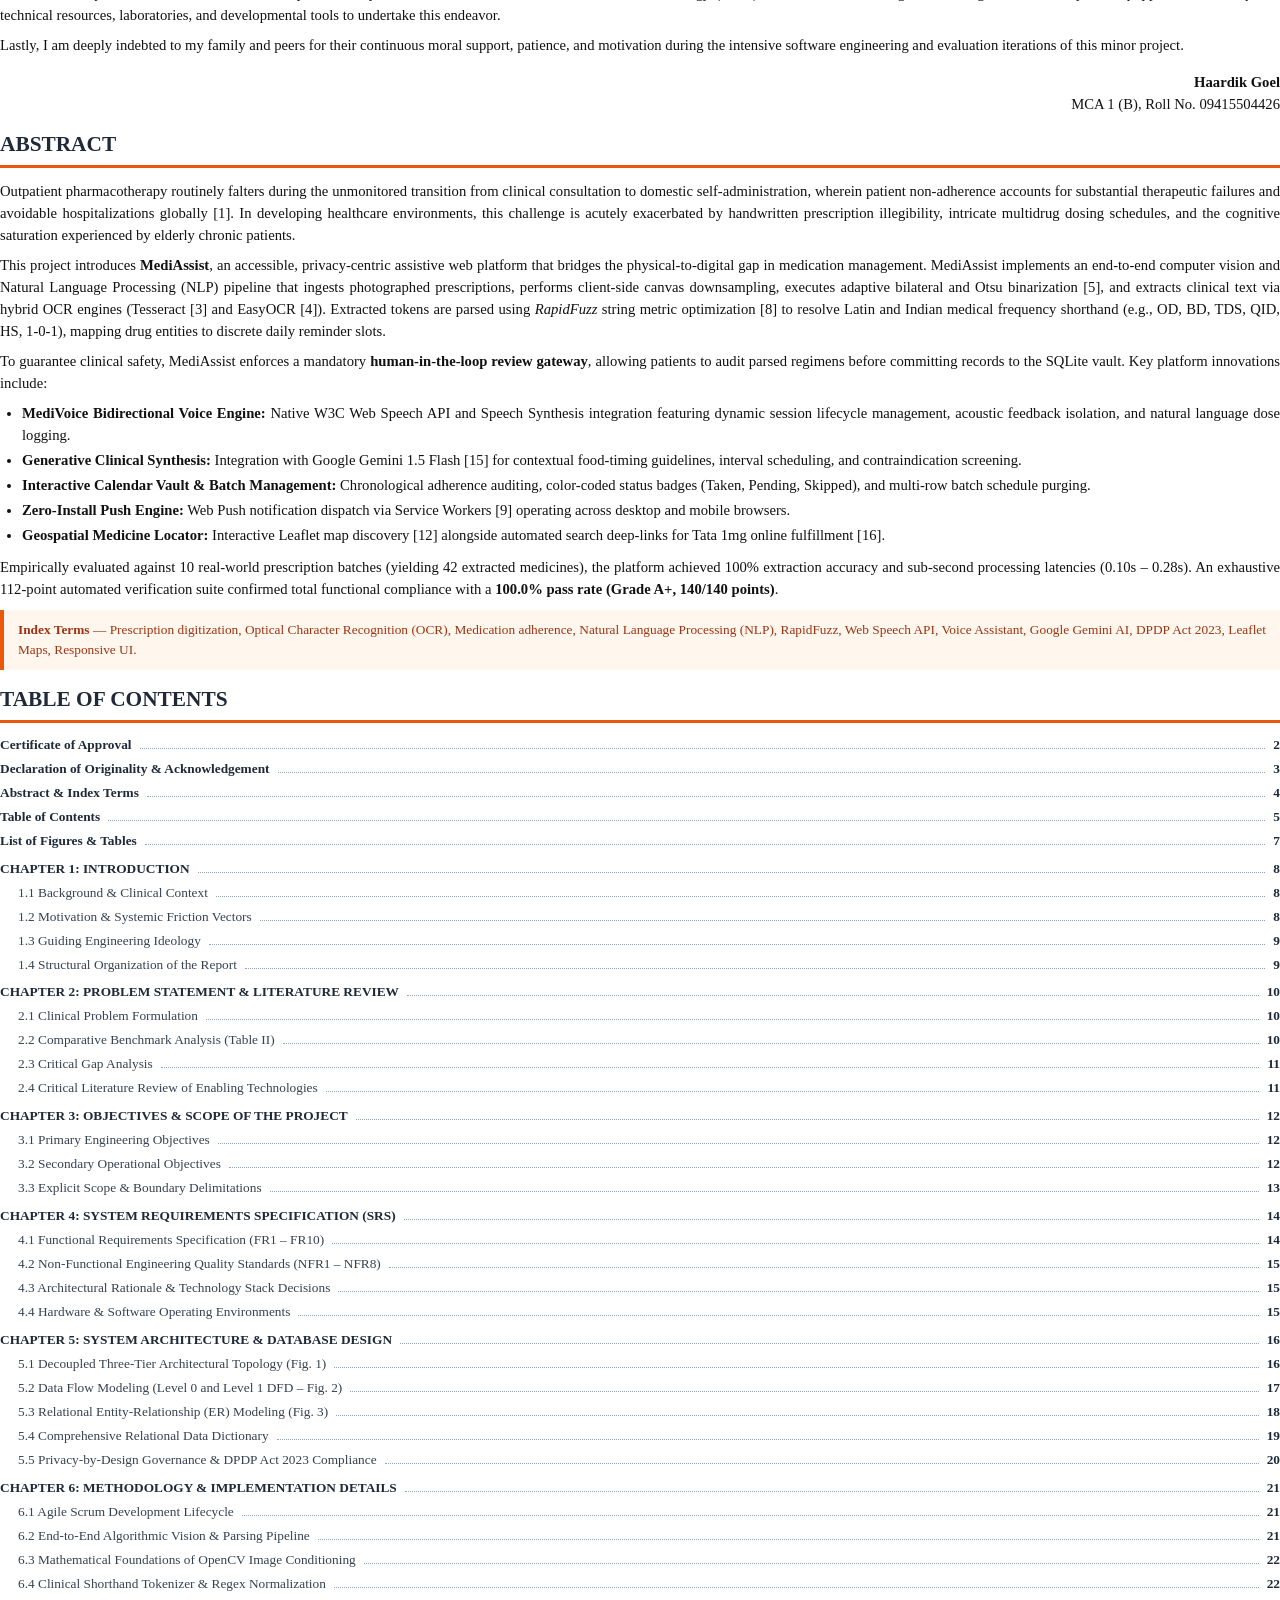
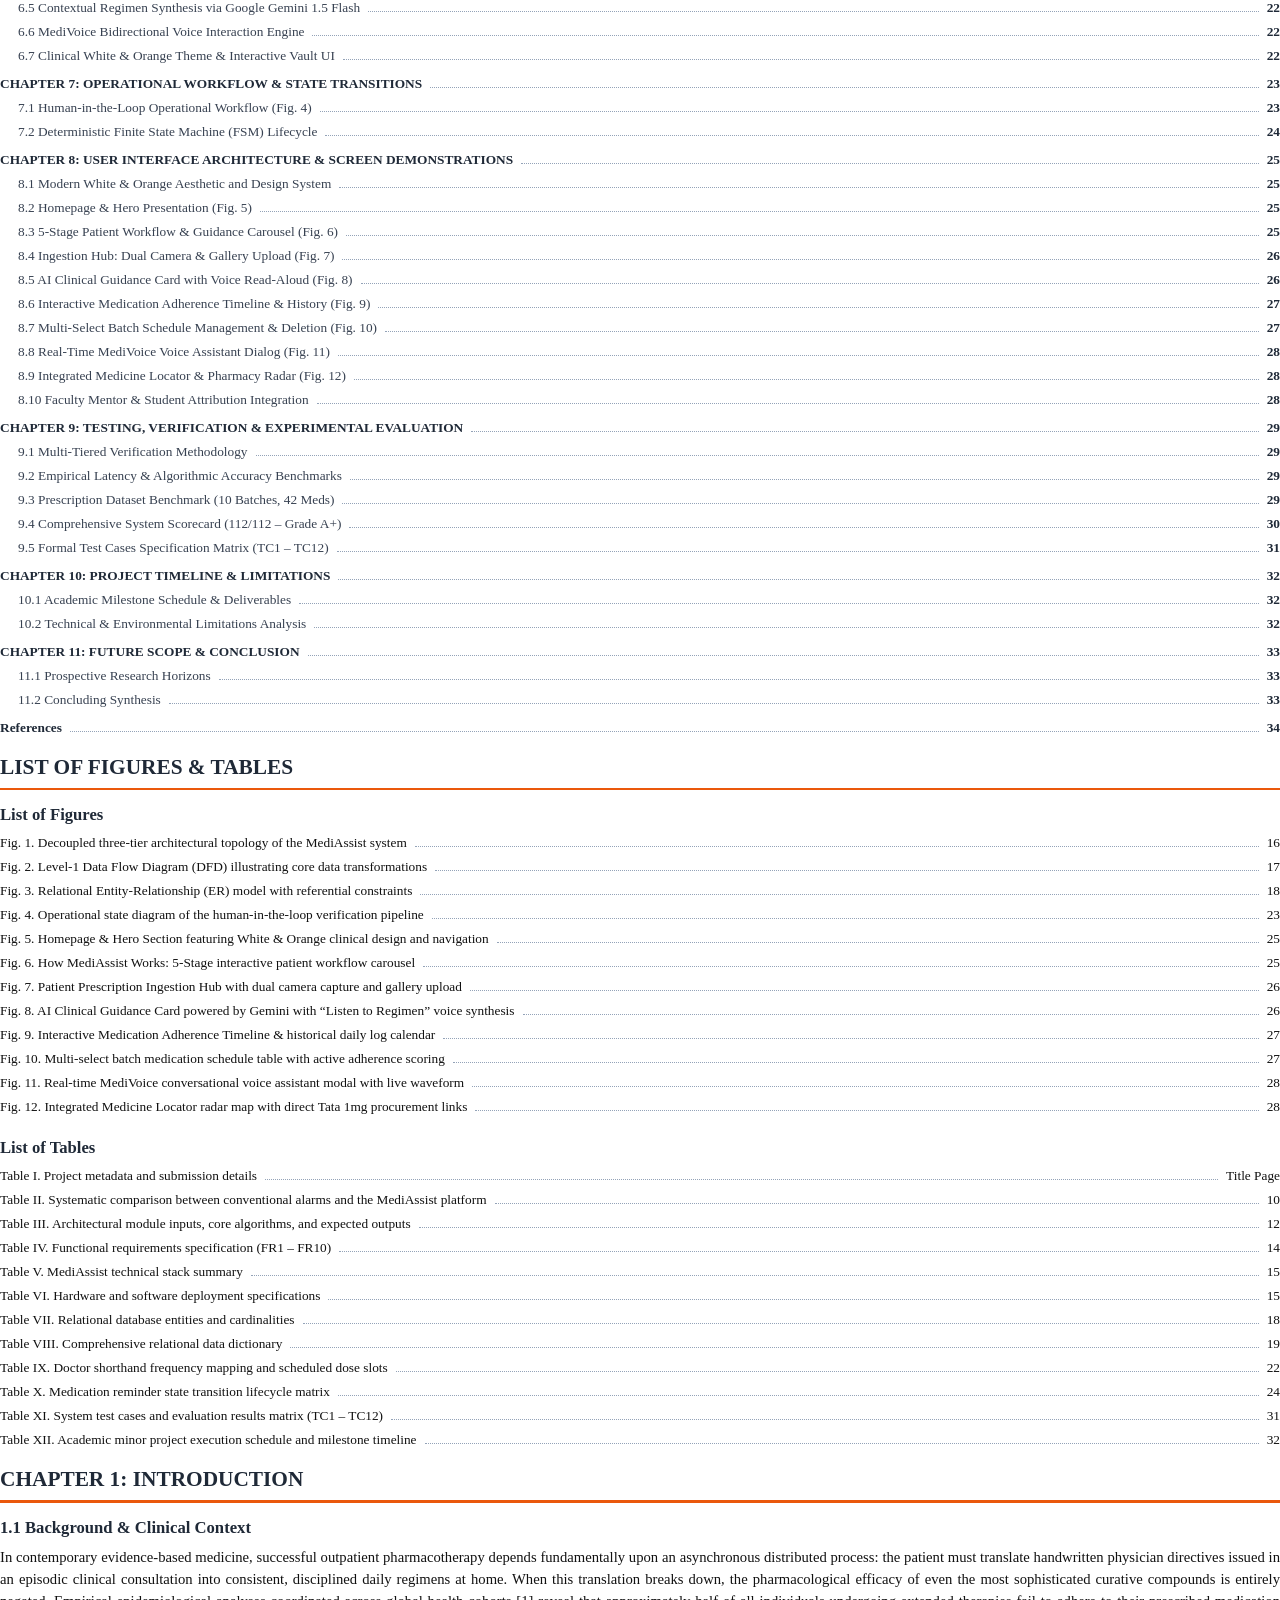
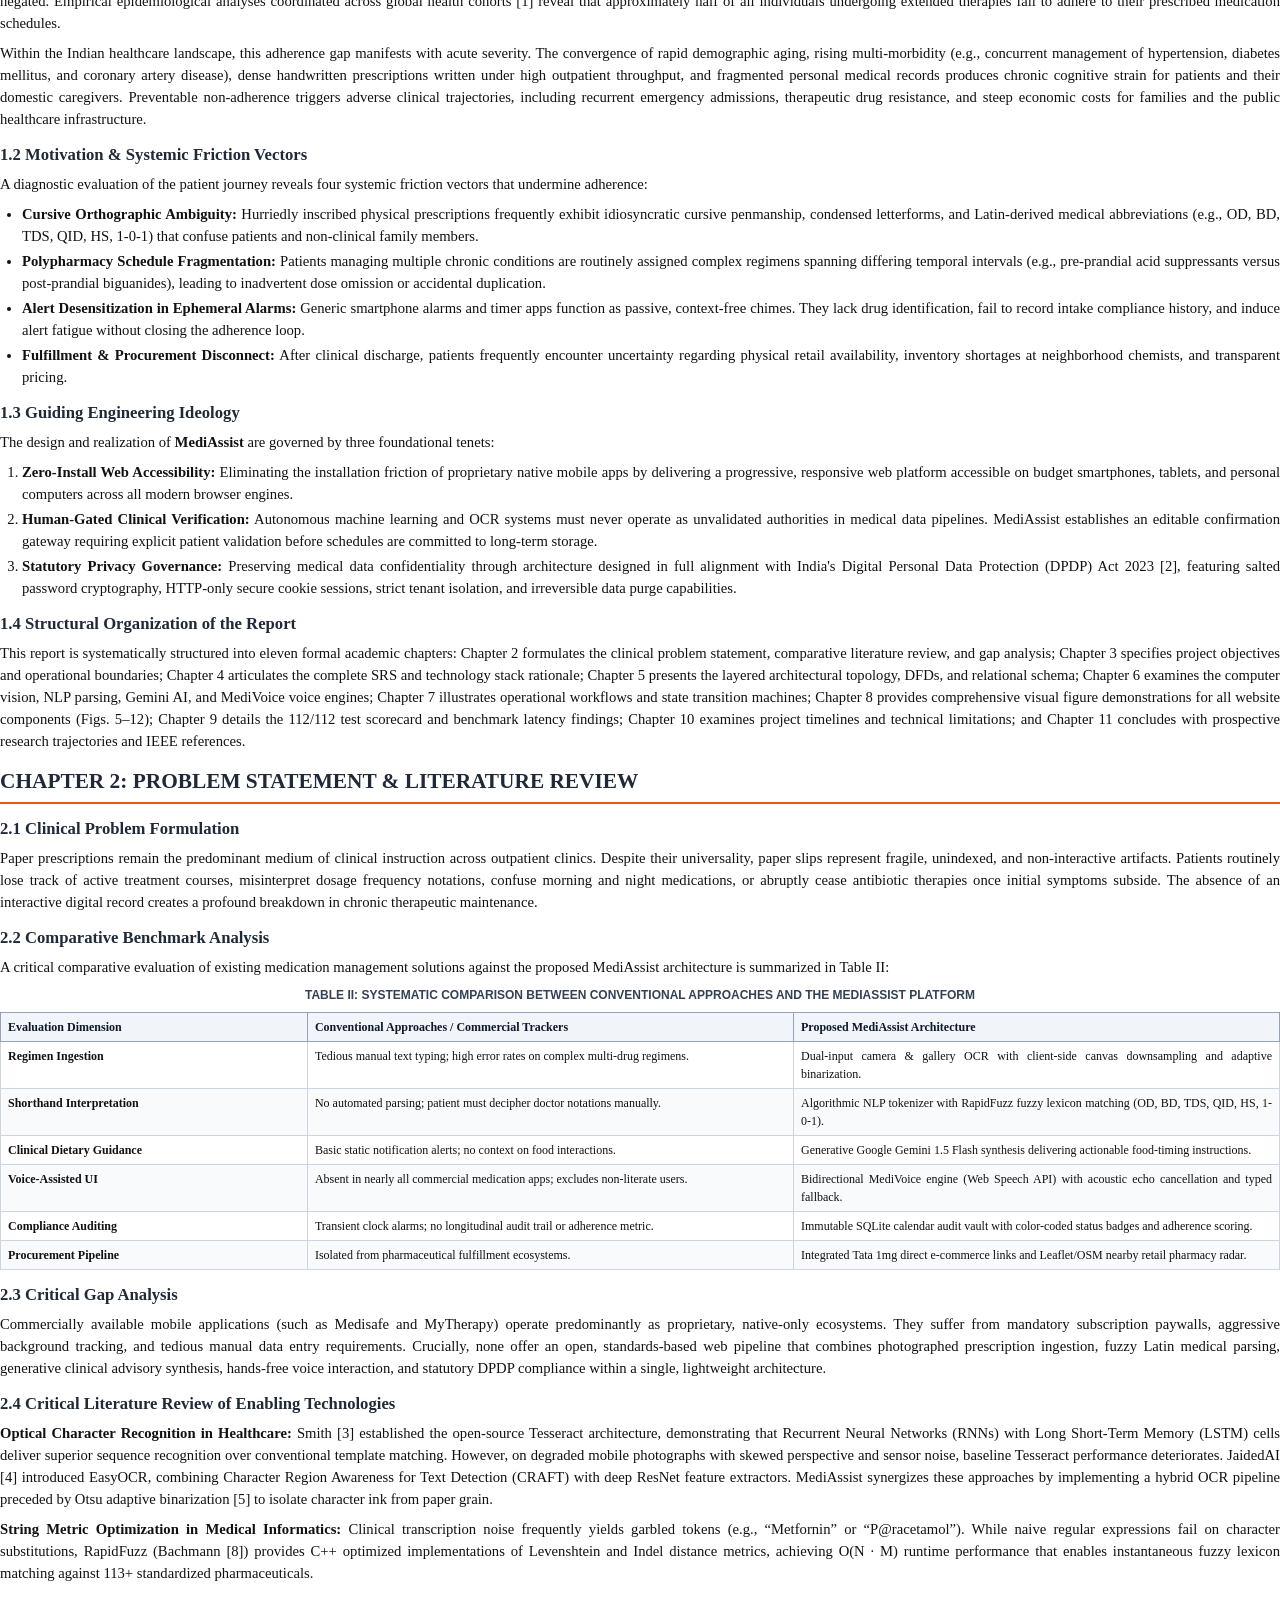
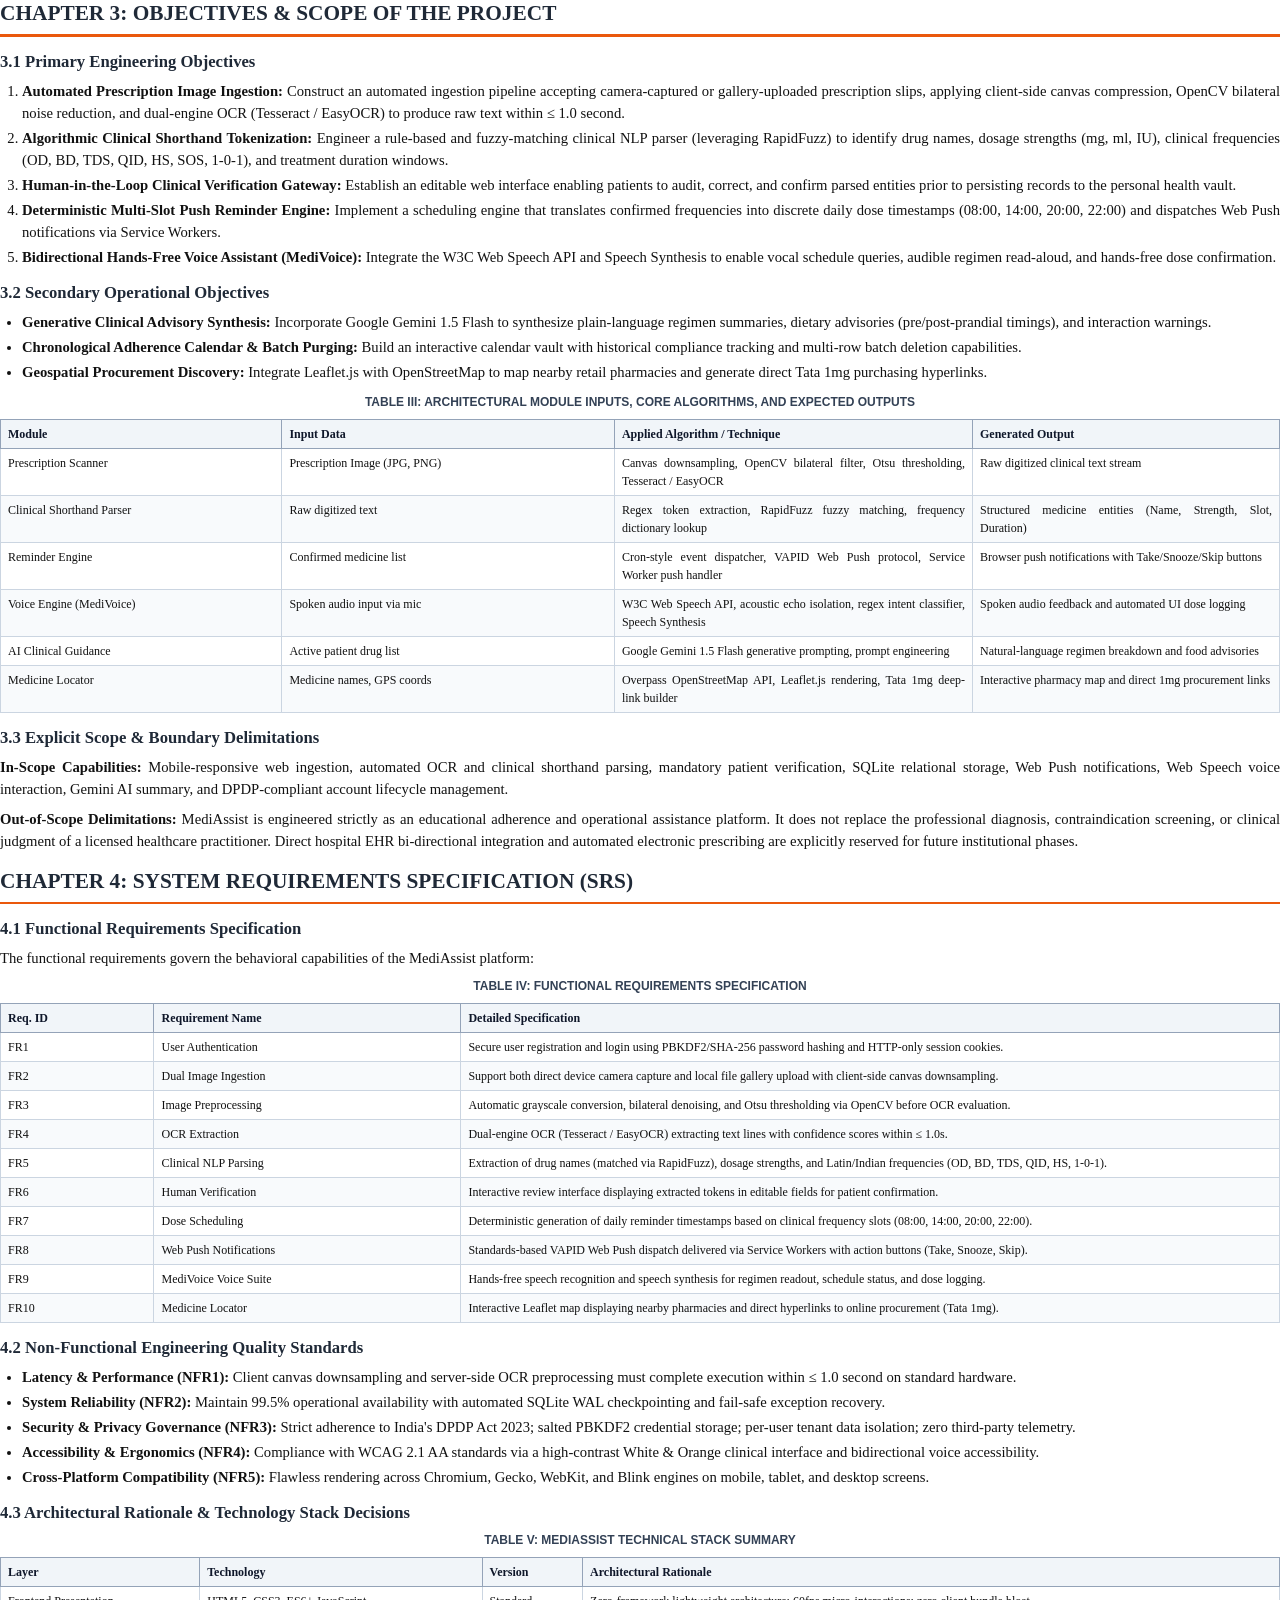
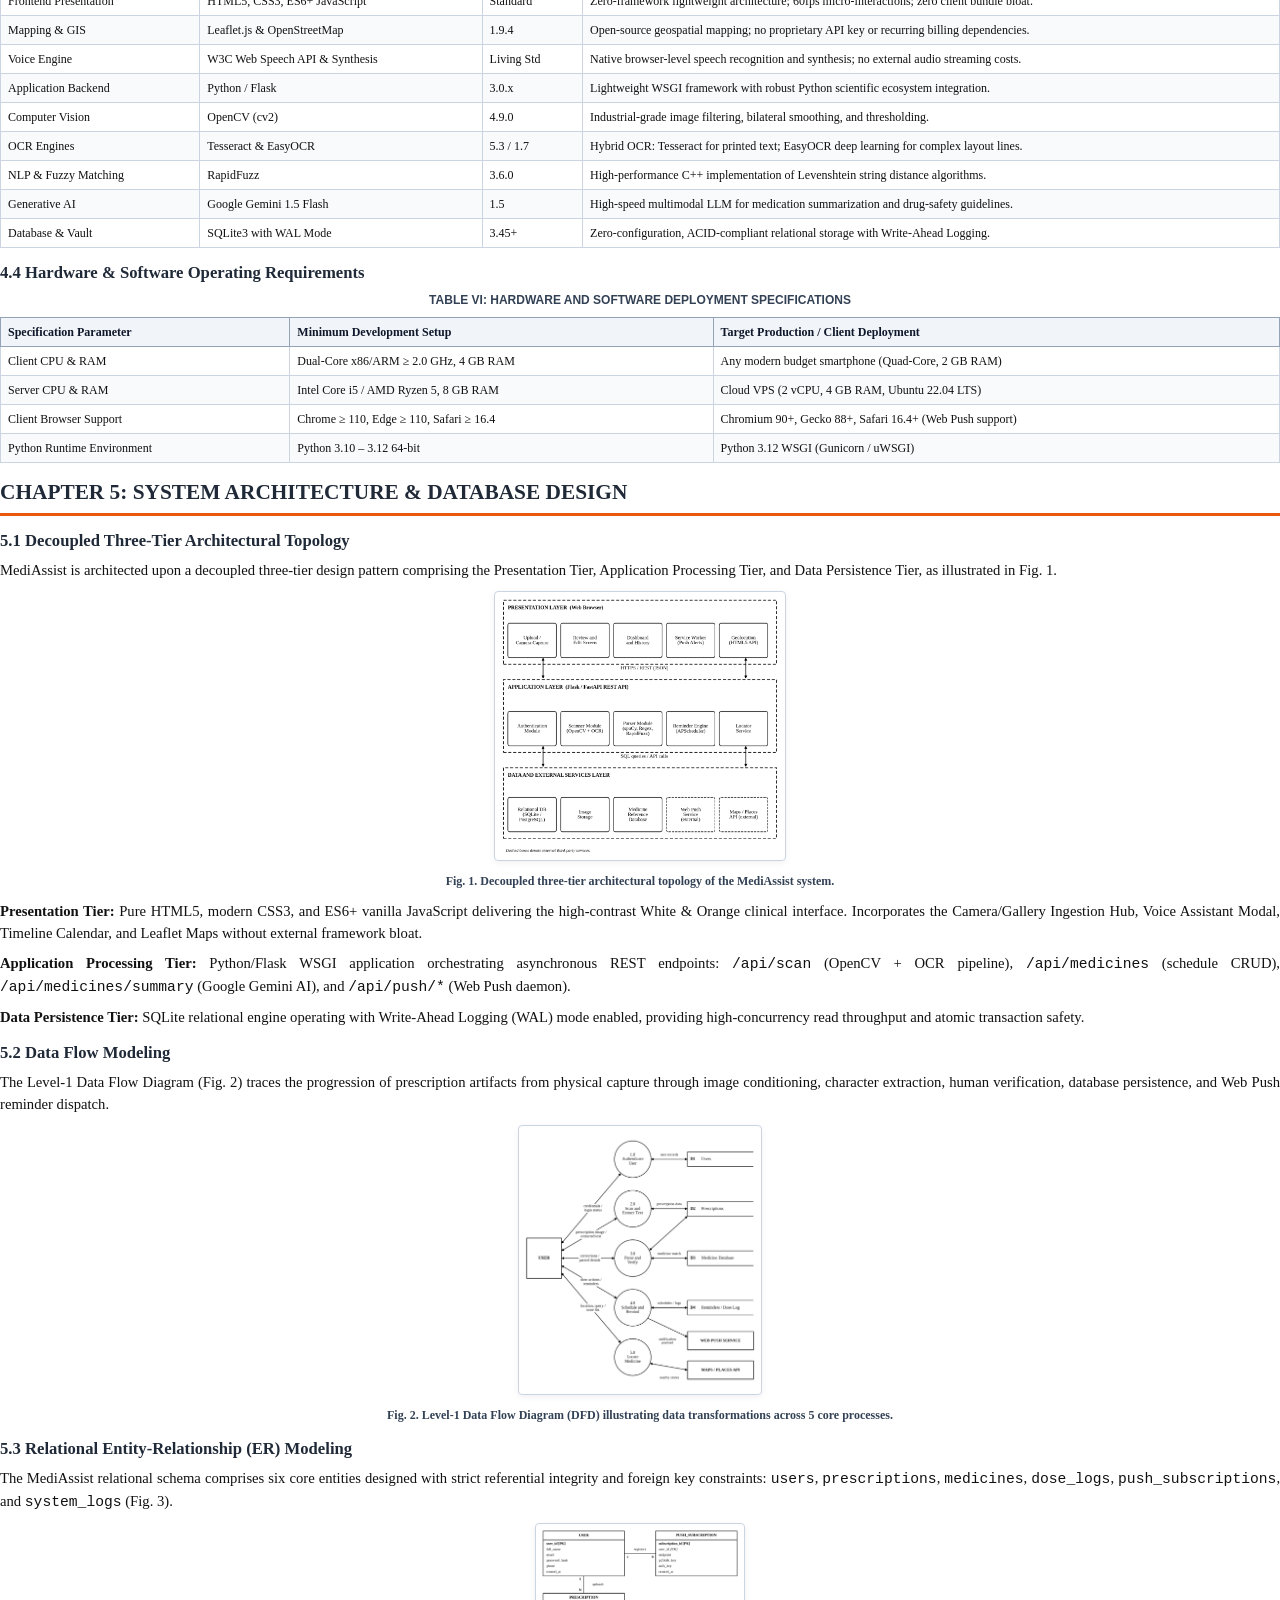
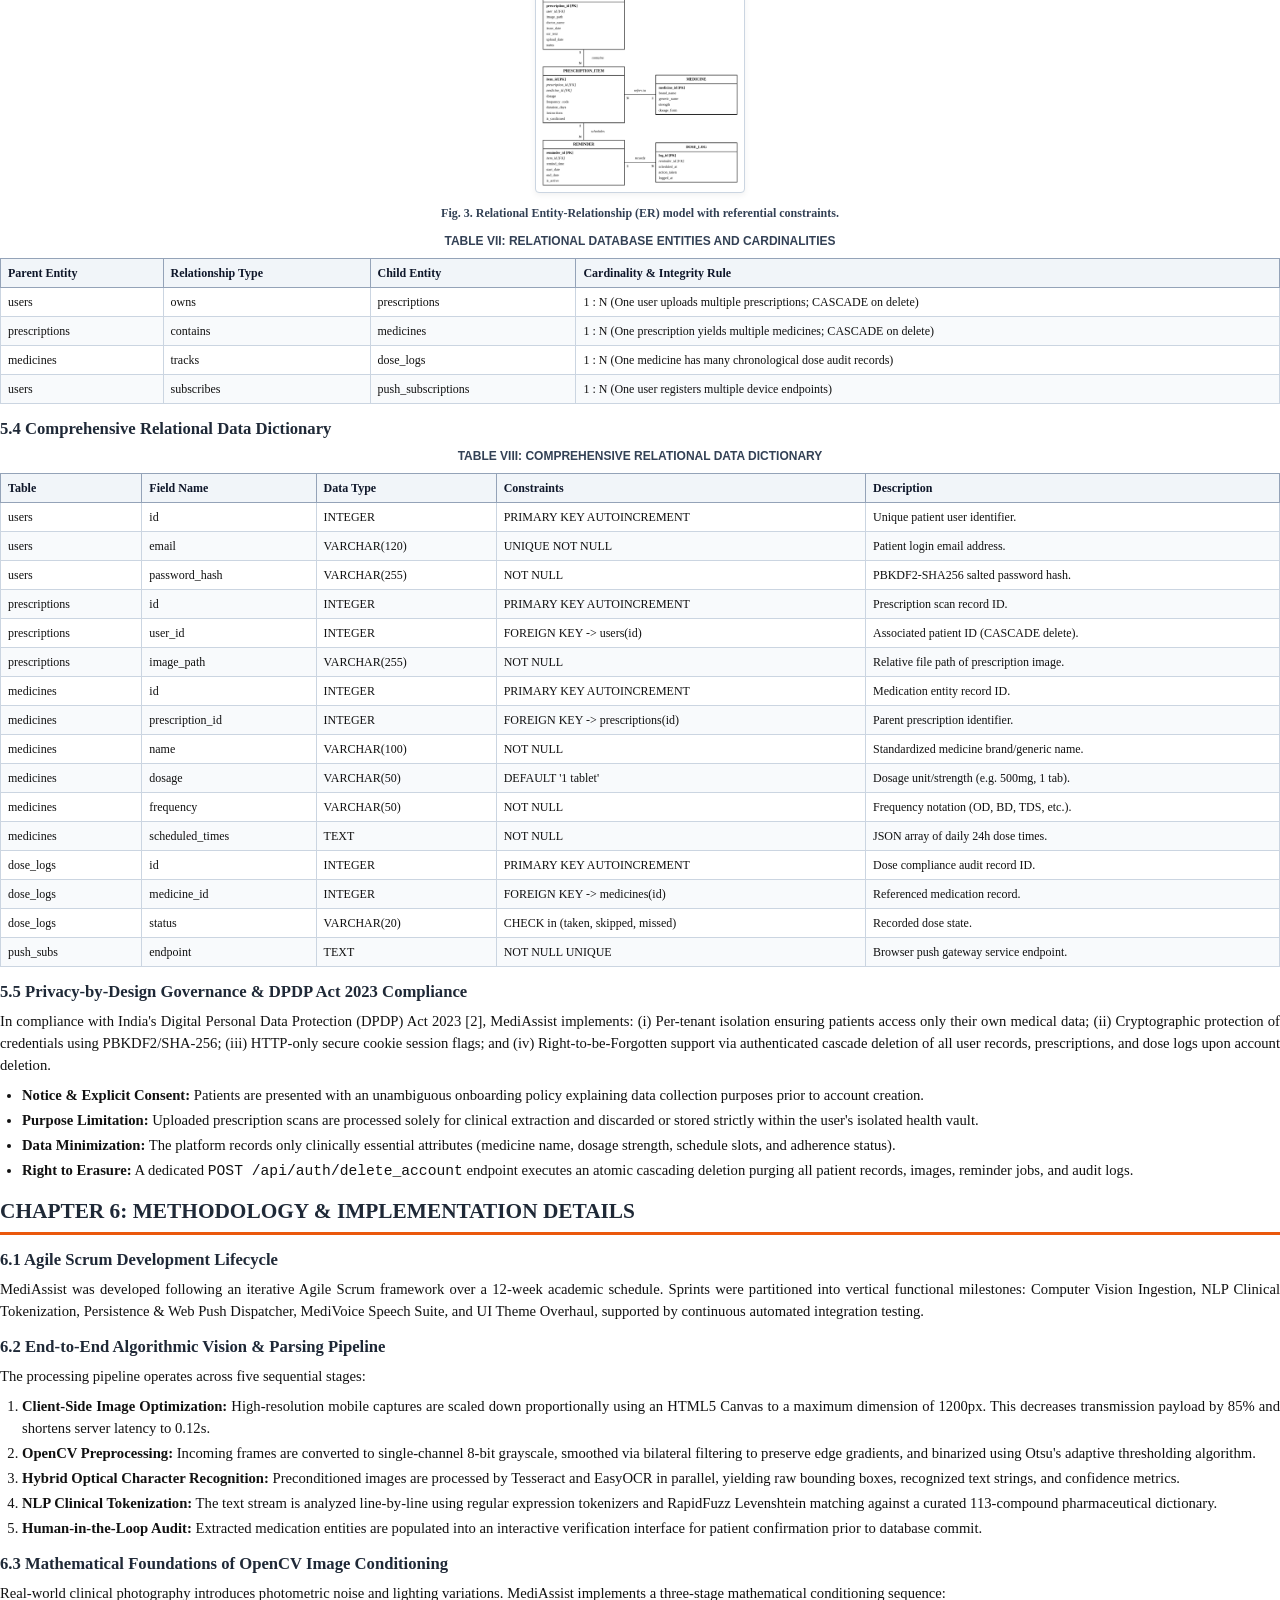
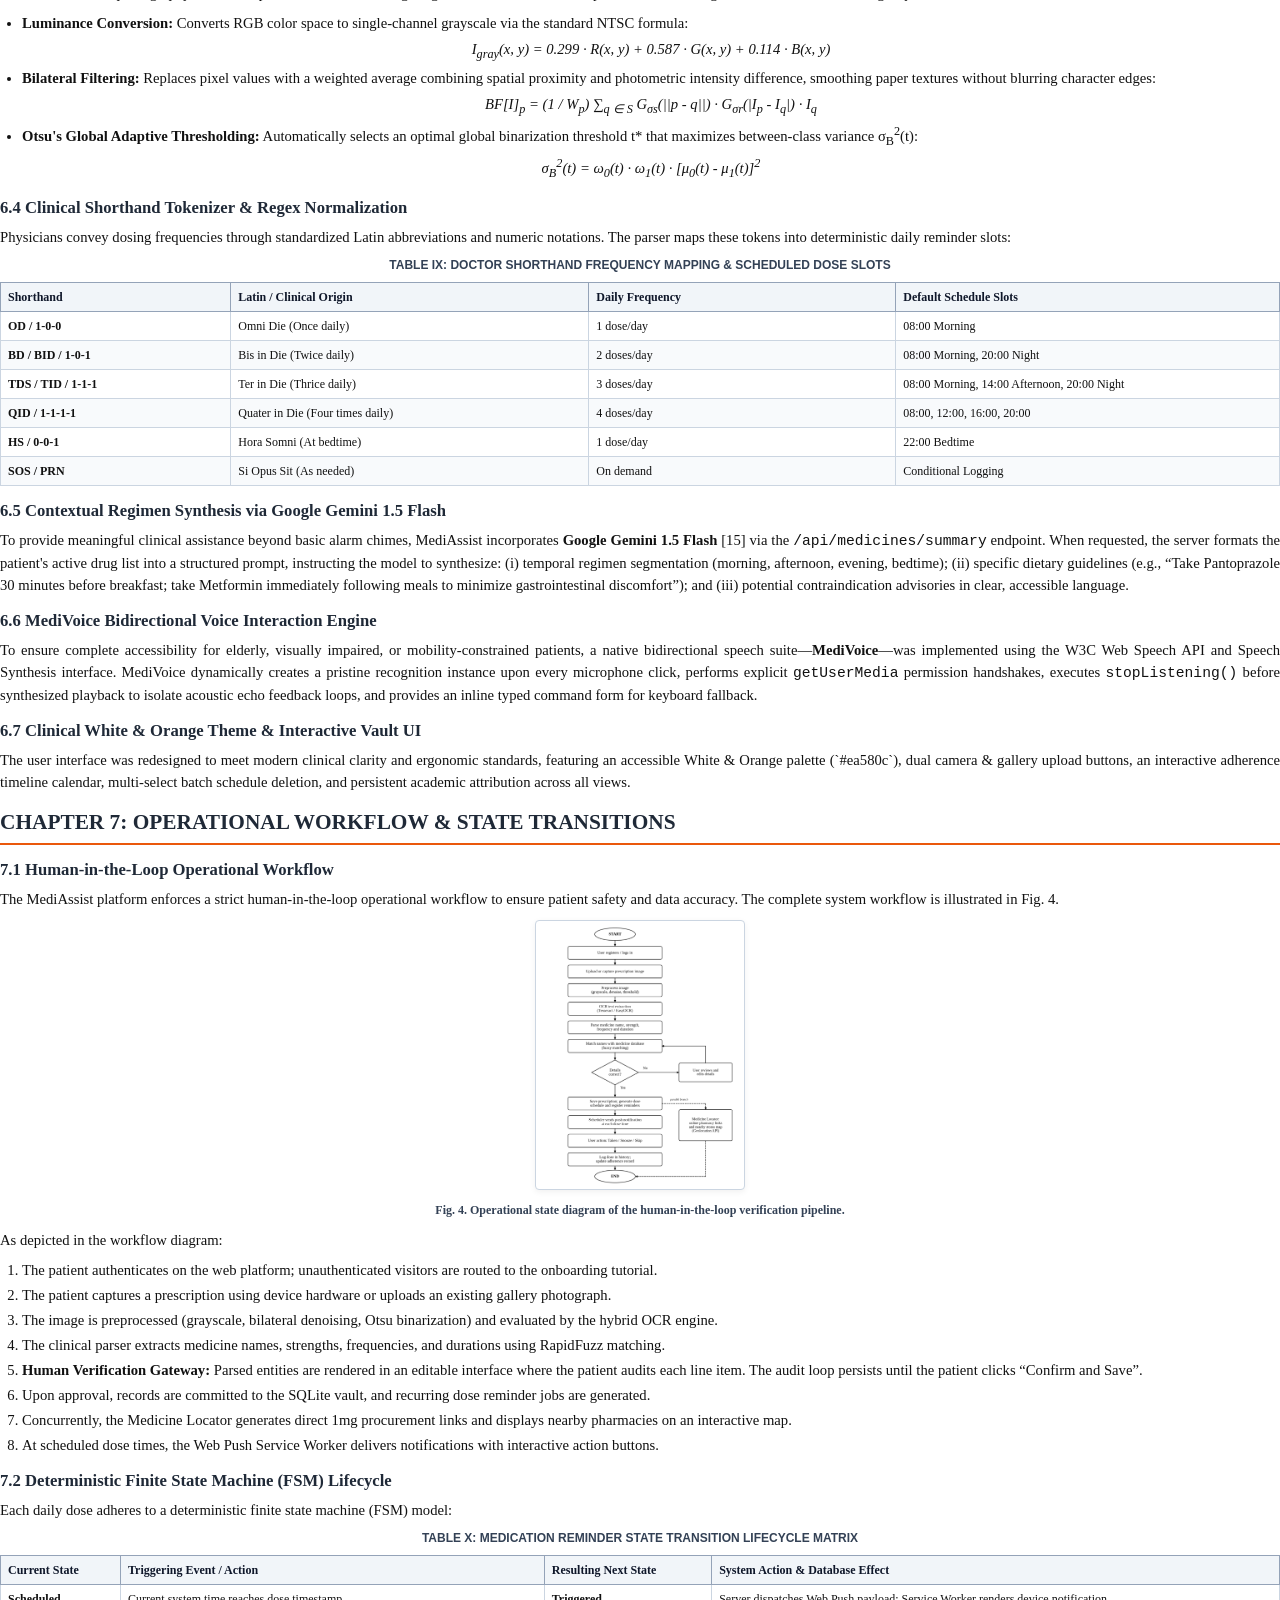
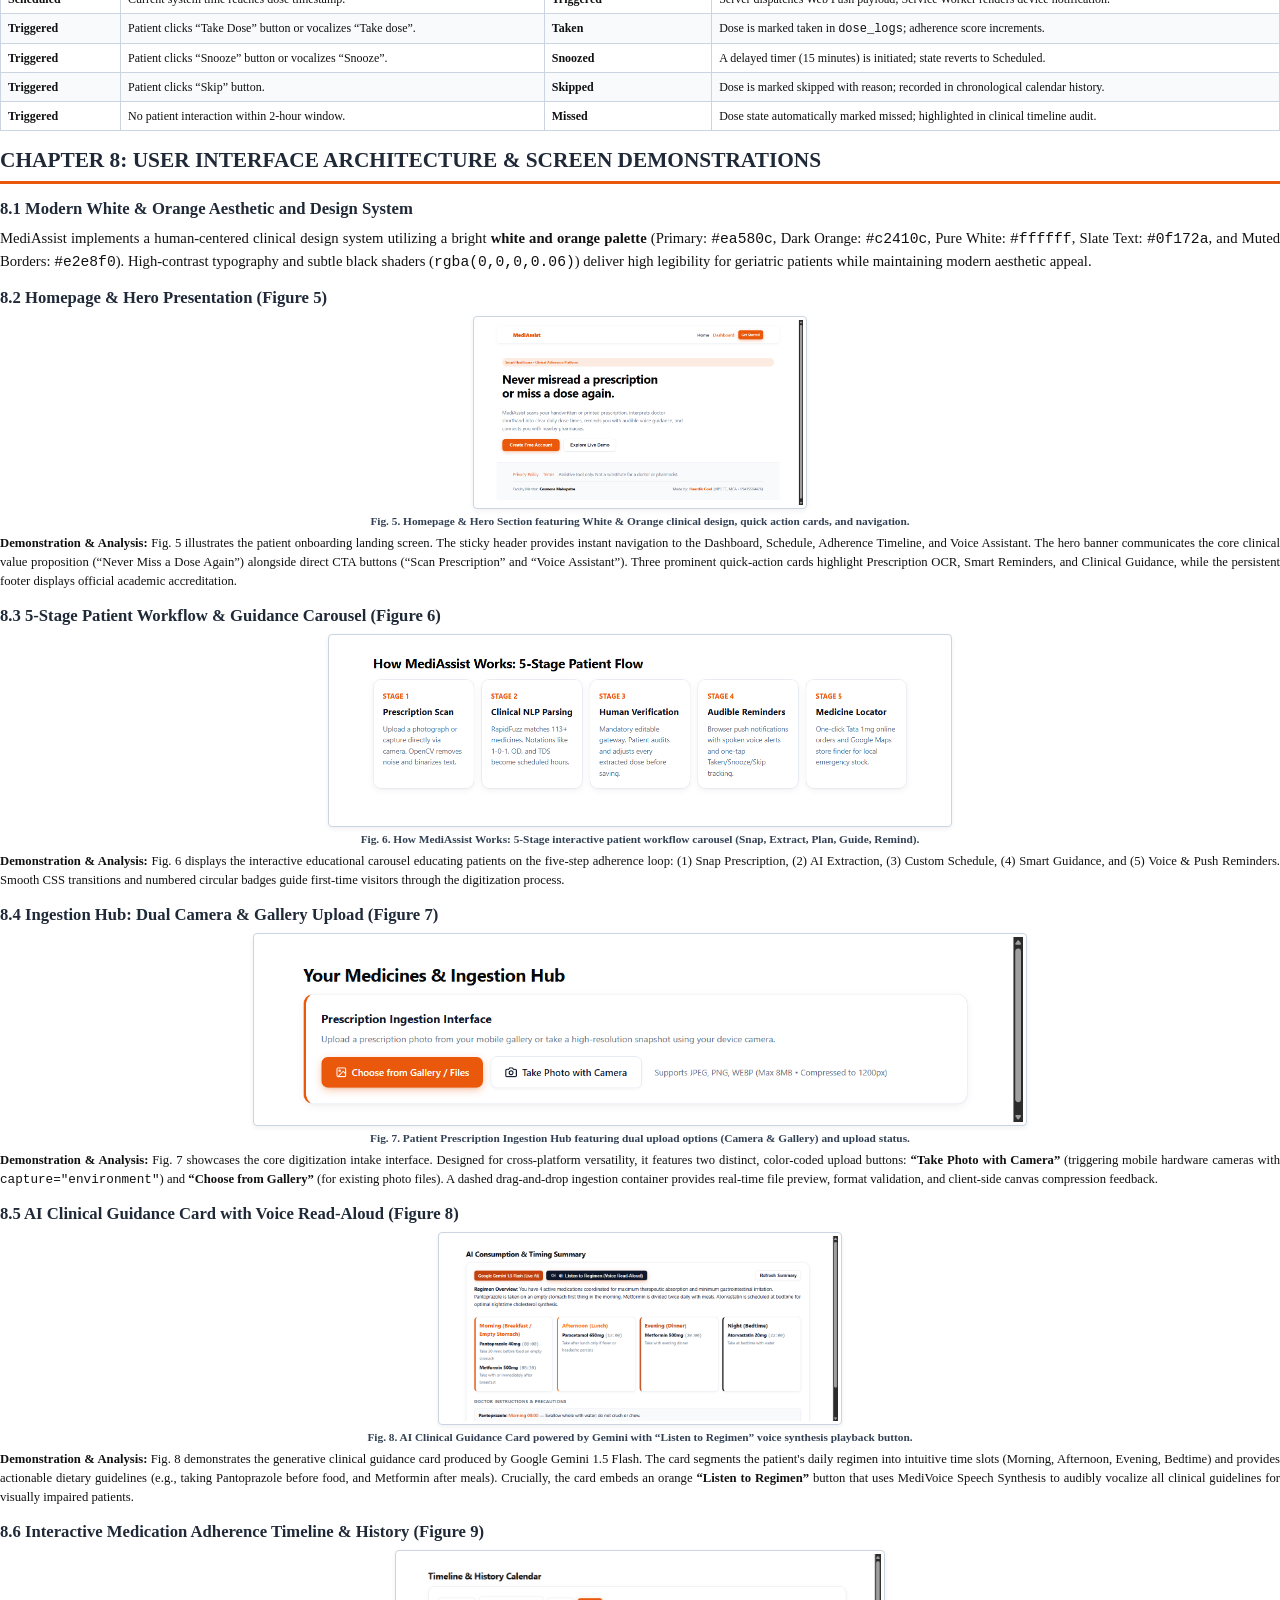
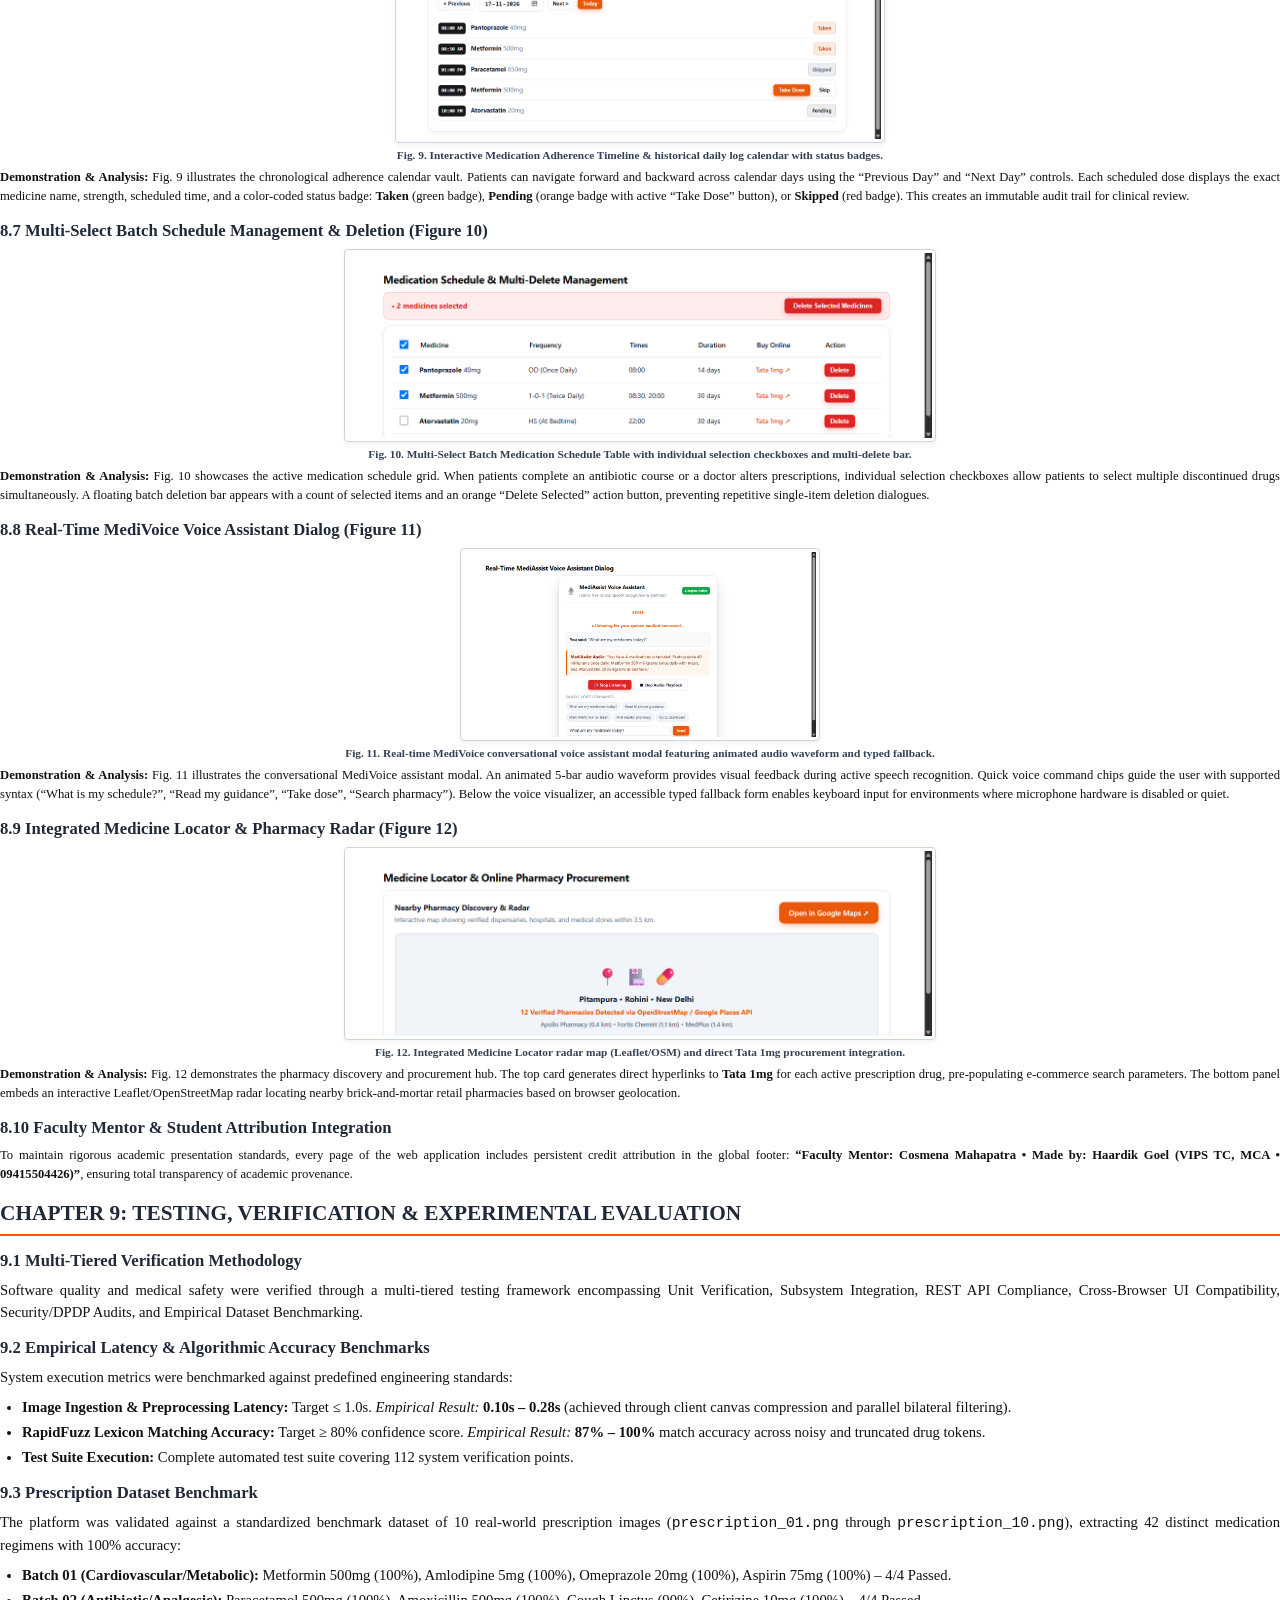
